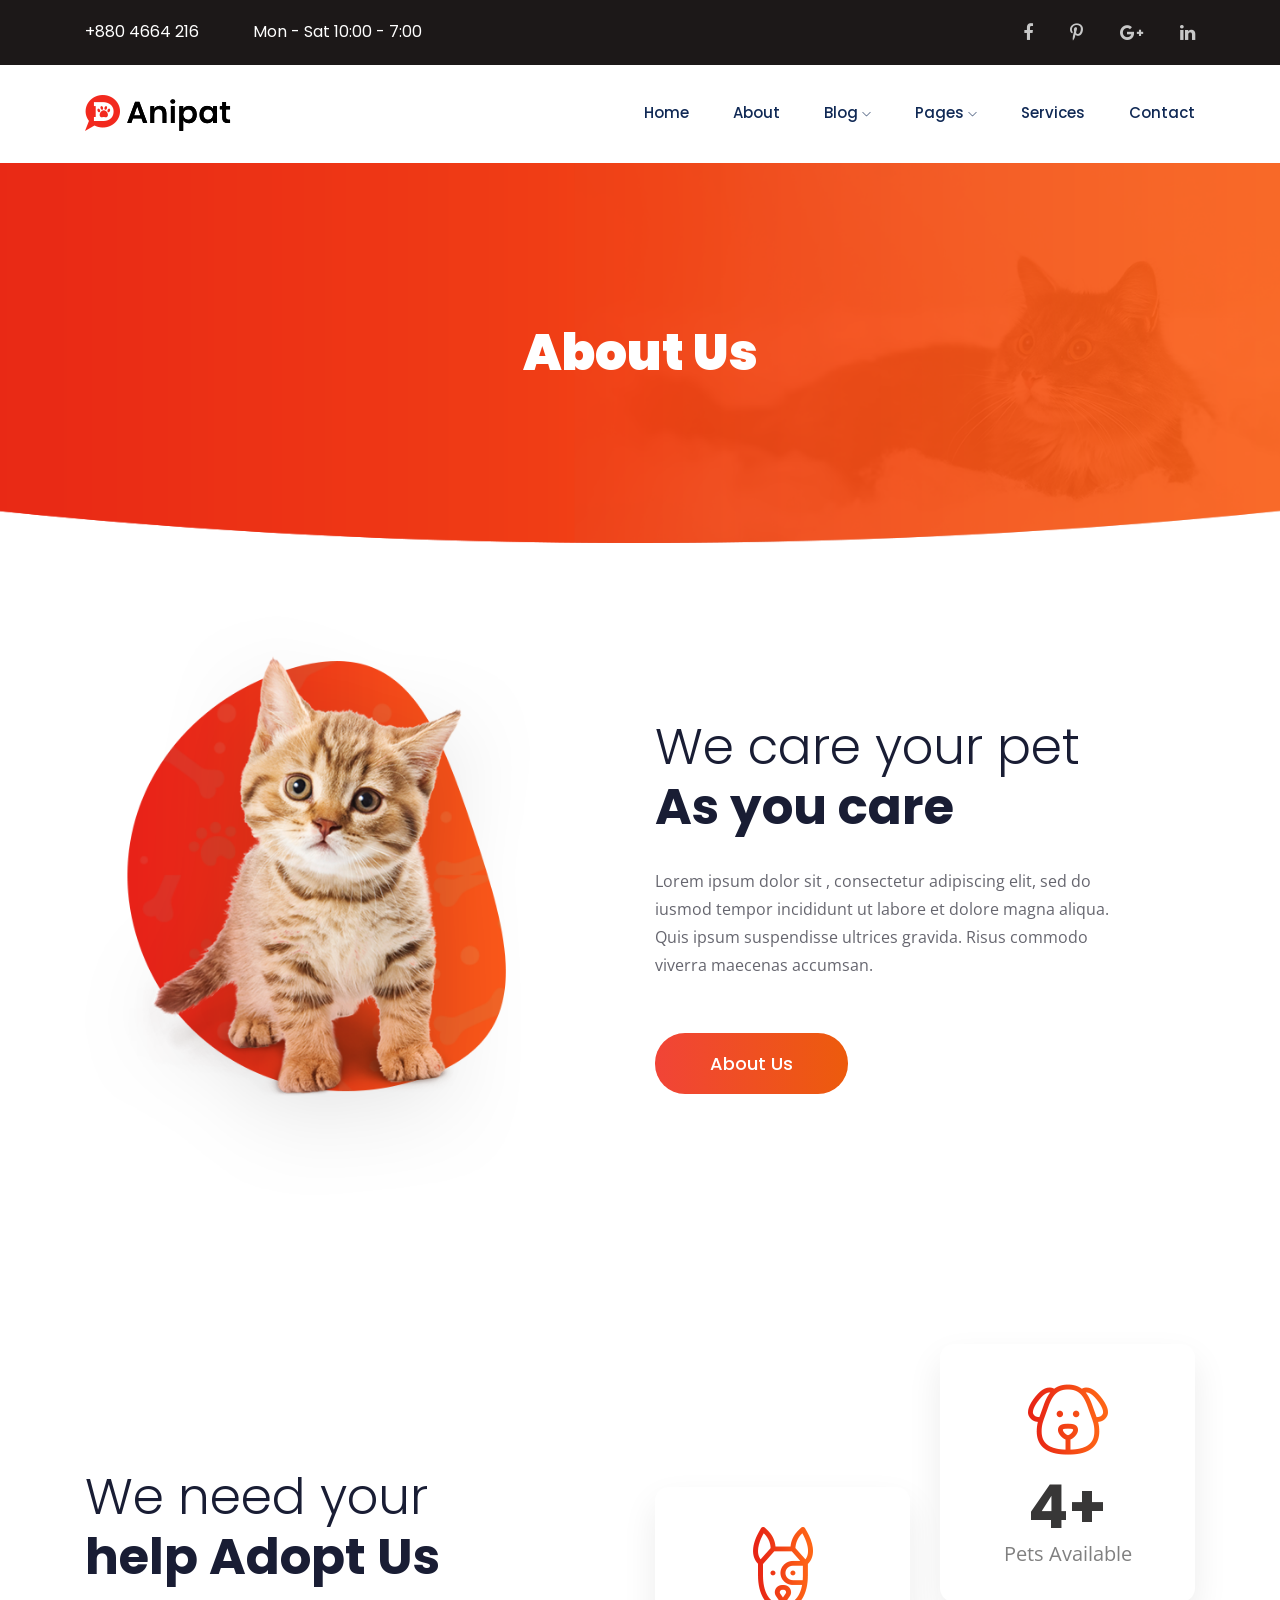
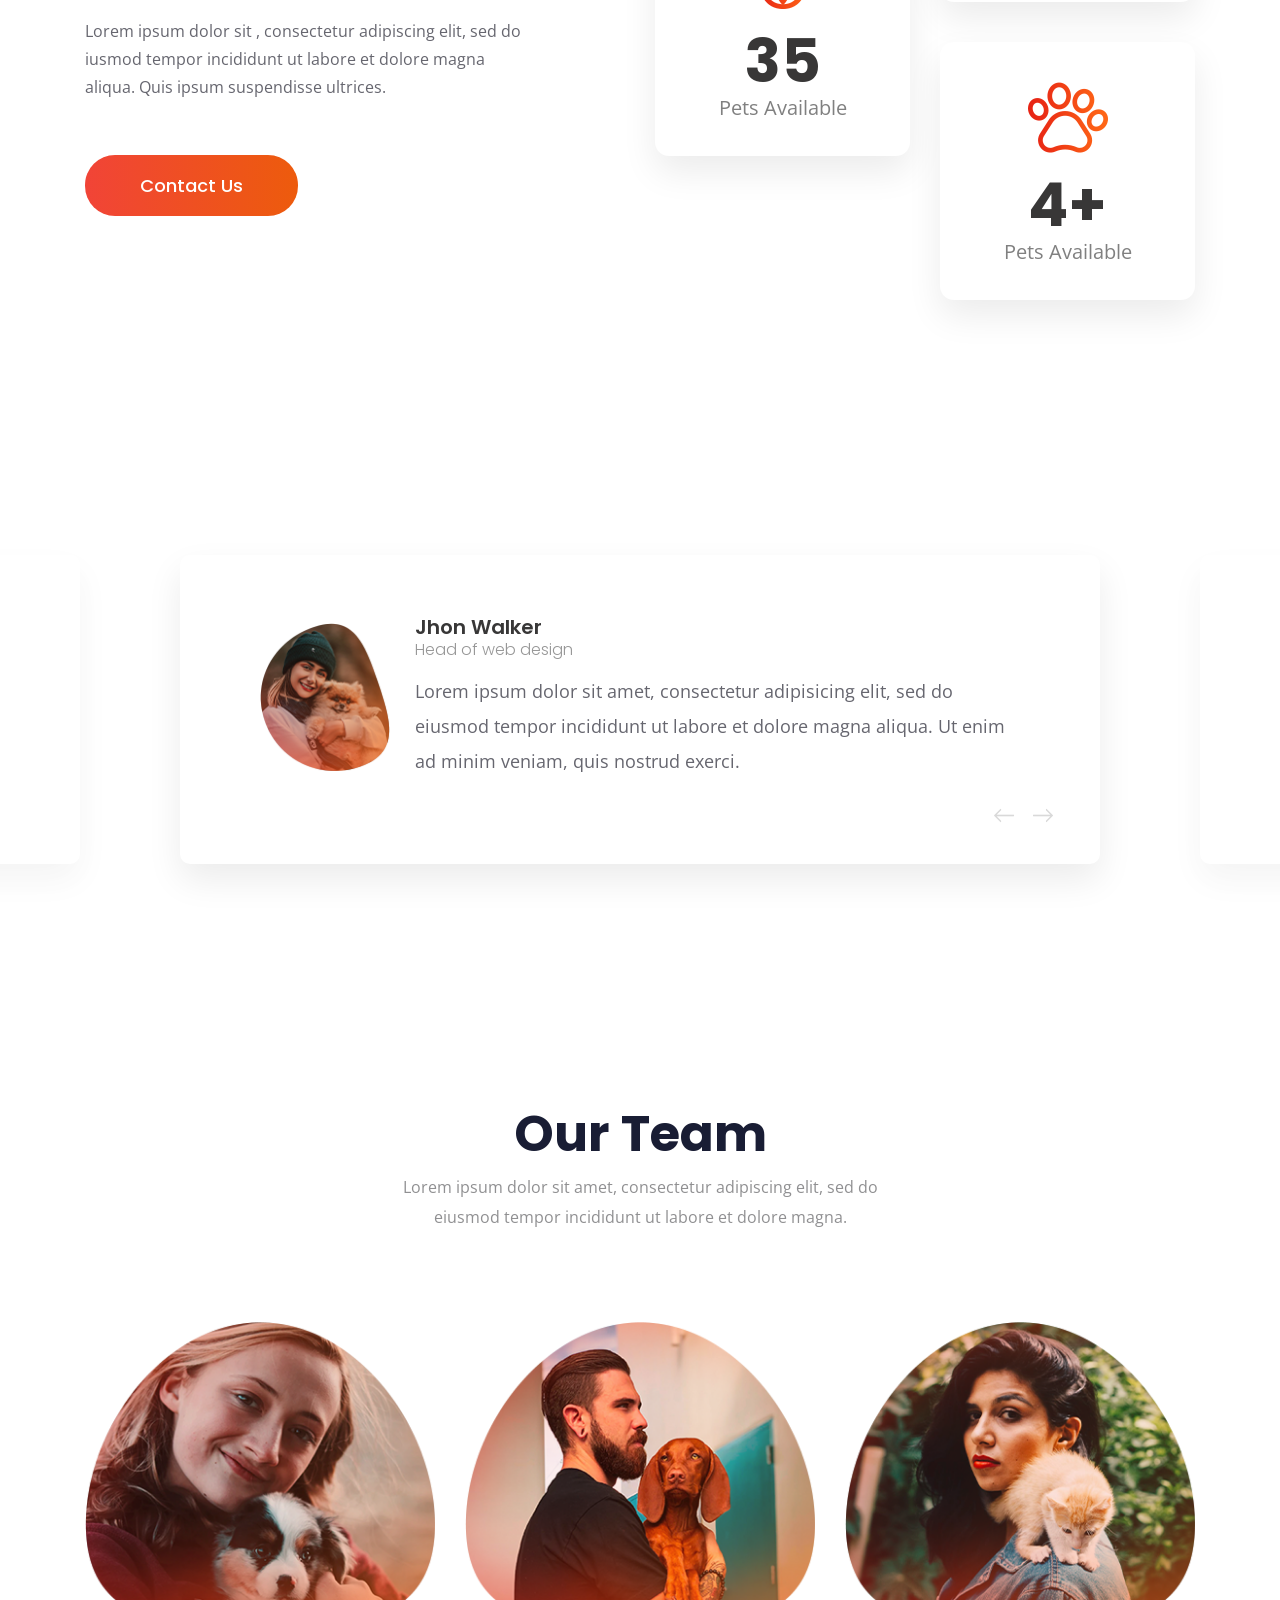
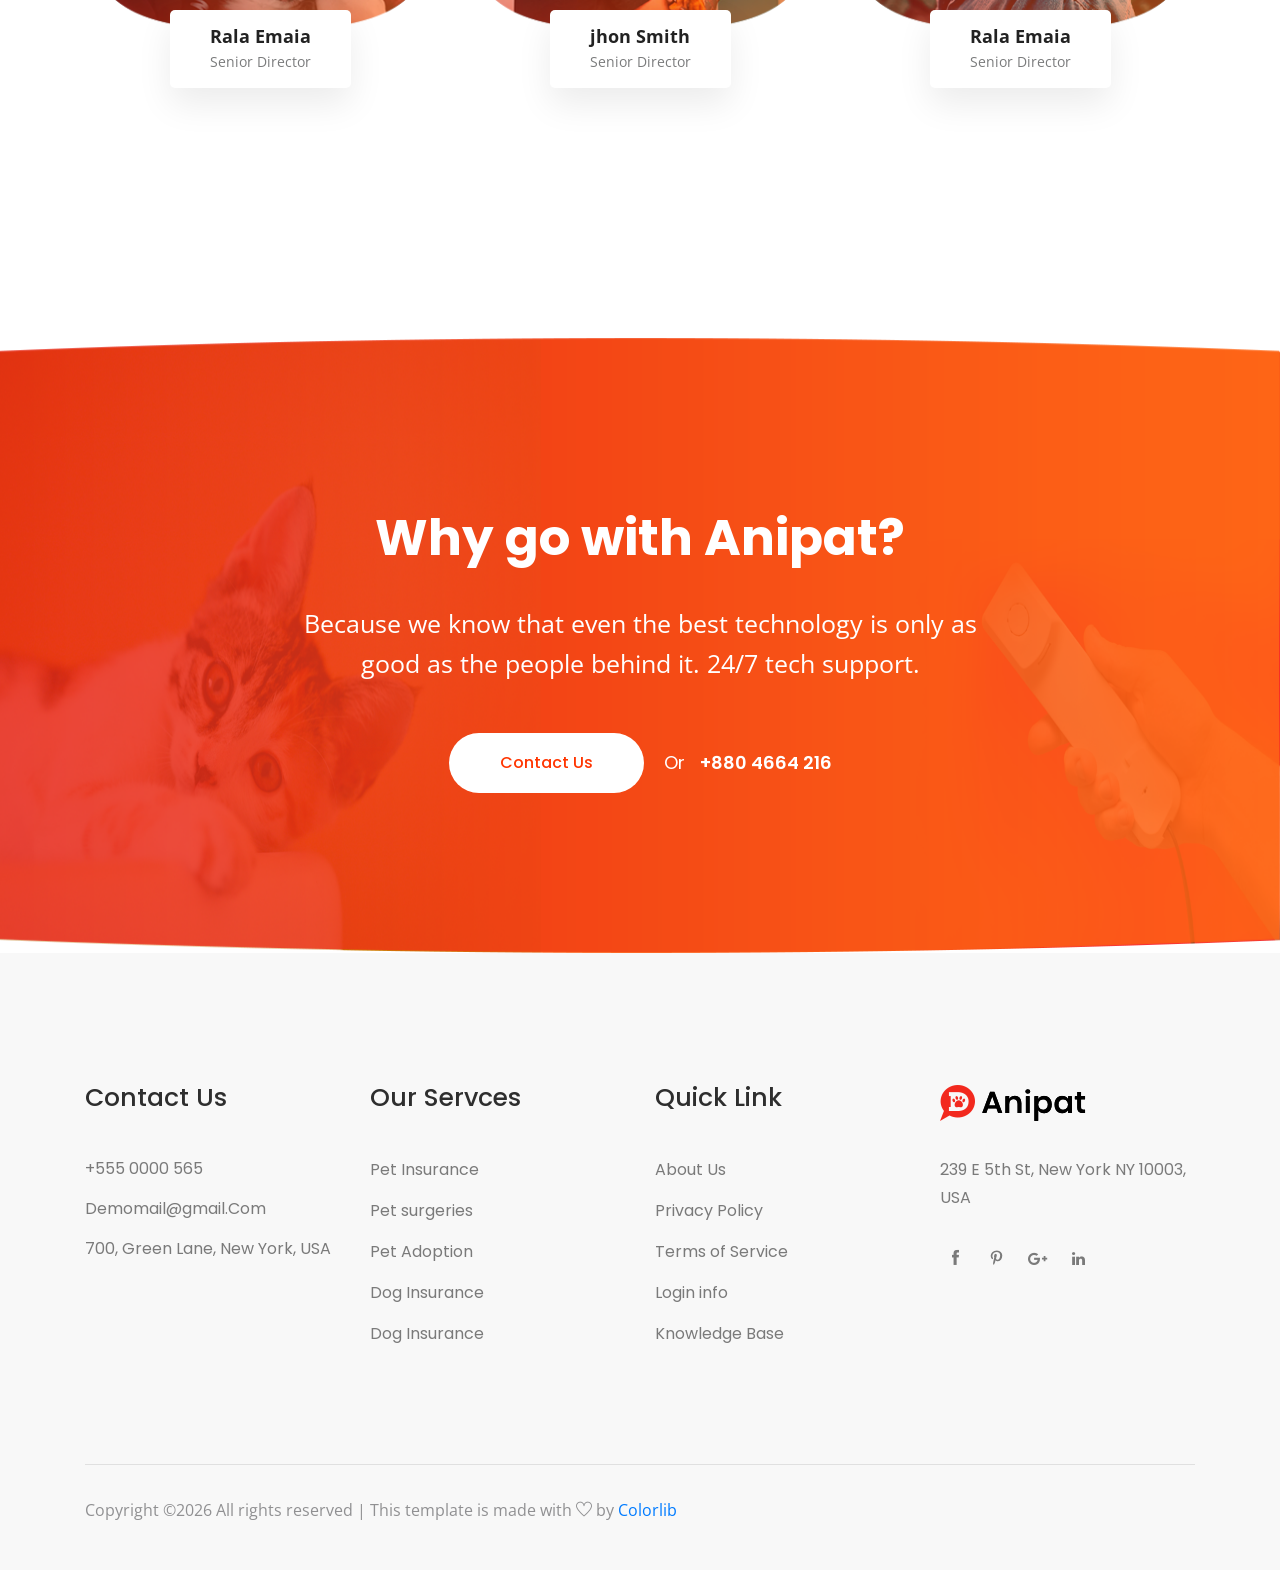
==== about.html @ 99bfa709 "hola" ====
<!doctype html>
<html class="no-js" lang="zxx">

<head>
    <meta charset="utf-8">
    <meta http-equiv="x-ua-compatible" content="ie=edge">
    <title>Animal</title>
    <meta name="description" content="">
    <meta name="viewport" content="width=device-width, initial-scale=1">

    <!-- <link rel="manifest" href="site.webmanifest"> -->
    <link rel="shortcut icon" type="image/x-icon" href="img/favicon.png">
    <!-- Place favicon.ico in the root directory -->

    <!-- CSS here -->
    <link rel="stylesheet" href="css/bootstrap.min.css">
    <link rel="stylesheet" href="css/owl.carousel.min.css">
    <link rel="stylesheet" href="css/magnific-popup.css">
    <link rel="stylesheet" href="css/font-awesome.min.css">
    <link rel="stylesheet" href="css/themify-icons.css">
    <link rel="stylesheet" href="css/nice-select.css">
    <link rel="stylesheet" href="css/flaticon.css">
    <link rel="stylesheet" href="css/gijgo.css">
    <link rel="stylesheet" href="css/animate.css">
    <link rel="stylesheet" href="css/slicknav.css">
    <link rel="stylesheet" href="css/style.css">
    <!-- <link rel="stylesheet" href="css/responsive.css"> -->
</head>

<body>
    <!--[if lte IE 9]>
            <p class="browserupgrade">You are using an <strong>outdated</strong> browser. Please <a href="https://browsehappy.com/">upgrade your browser</a> to improve your experience and security.</p>
        <![endif]-->

    <!-- header_start  -->
    <header>
        <div class="header-area ">
            <div class="header-top_area">
                <div class="container">
                    <div class="row">
                        <div class="col-lg-6 col-md-8">
                            <div class="short_contact_list">
                                <ul>
                                    <li><a href="#">+880 4664 216</a></li>
                                    <li><a href="#">Mon - Sat 10:00 - 7:00</a></li>
                                </ul>
                            </div>
                        </div>
                        <div class="col-lg-6 col-md-4 ">
                            <div class="social_media_links">
                                <a href="#">
                                    <i class="fa fa-facebook"></i>
                                </a>
                                <a href="#">
                                    <i class="fa fa-pinterest-p"></i>
                                </a>
                                <a href="#">
                                    <i class="fa fa-google-plus"></i>
                                </a>
                                <a href="#">
                                    <i class="fa fa-linkedin"></i>
                                </a>
                            </div>
                        </div>
                    </div>
                </div>
            </div>
            <div id="sticky-header" class="main-header-area">
                <div class="container">
                    <div class="row align-items-center">
                        <div class="col-xl-3 col-lg-3">
                            <div class="logo">
                                <a href="index.html">
                                    <img src="img/logo.png" alt="">
                                </a>
                            </div>
                        </div>
                        <div class="col-xl-9 col-lg-9">
                            <div class="main-menu  d-none d-lg-block">
                                <nav>
                                    <ul id="navigation">
                                        <li><a  href="index.html">home</a></li>
                                        <li><a href="about.html">about</a></li>
                                        <li><a href="#">blog <i class="ti-angle-down"></i></a>
                                            <ul class="submenu">
                                                <li><a href="blog.html">blog</a></li>
                                                <li><a href="single-blog.html">single-blog</a></li>
                                            </ul>
                                        </li>
                                        <li><a href="#">pages <i class="ti-angle-down"></i></a>
                                            <ul class="submenu">
                                                <li><a href="elements.html">elements</a></li>
                                                
                                            </ul>
                                        </li>
                                        <li><a href="service.html">services</a></li>
                                        <li><a href="contact.html">Contact</a></li>
                                    </ul>
                                </nav>
                            </div>
                        </div>
                        <div class="col-12">
                            <div class="mobile_menu d-block d-lg-none"></div>
                        </div>
                    </div>
                </div>
            </div>
        </div>
    </header>
    <!-- header_start  -->

    <!-- bradcam_area_start -->
    <div class="bradcam_area breadcam_bg">
        <div class="container">
            <div class="row">
                <div class="col-lg-12">
                    <div class="bradcam_text text-center">
                        <h3>About Us</h3>
                    </div>
                </div>
            </div>
        </div>
    </div>
    <!-- bradcam_area_end -->

    <!-- pet_care_area_start  -->
    <div class="pet_care_area">
        <div class="container">
            <div class="row align-items-center">
                <div class="col-lg-5 col-md-6">
                    <div class="pet_thumb">
                        <img src="img/about/pet_care.png" alt="">
                    </div>
                </div>
                <div class="col-lg-6 offset-lg-1 col-md-6">
                    <div class="pet_info">
                        <div class="section_title">
                            <h3><span>We care your pet </span> <br>
                                As you care</h3>
                            <p>Lorem ipsum dolor sit , consectetur adipiscing elit, sed do <br> iusmod tempor incididunt ut labore et dolore magna aliqua. <br> Quis ipsum suspendisse ultrices gravida. Risus commodo <br>
                                viverra maecenas accumsan.</p>
                            <a href="about.html" class="boxed-btn3">About Us</a>
                        </div>
                    </div>
                </div>
            </div>
        </div>
    </div>
    <!-- pet_care_area_end  -->

    <!-- adapt_area_start  -->
    <div class="adapt_area">
        <div class="container">
            <div class="row justify-content-between align-items-center">
                <div class="col-lg-5">
                    <div class="adapt_help">
                        <div class="section_title">
                            <h3><span>We need your</span>
                                help Adopt Us</h3>
                            <p>Lorem ipsum dolor sit , consectetur adipiscing elit, sed do iusmod tempor incididunt ut labore et dolore magna aliqua. Quis ipsum suspendisse ultrices.</p>
                            <a href="contact.html" class="boxed-btn3">Contact Us</a>
                        </div>
                    </div>
                </div>
                <div class="col-lg-6">
                    <div class="adapt_about">
                        <div class="row align-items-center">
                            <div class="col-lg-6 col-md-6">
                                <div class="single_adapt text-center">
                                    <img src="img/adapt_icon/1.png" alt="">
                                    <div class="adapt_content">
                                        <h3 class="counter">452</h3>
                                        <p>Pets Available</p>
                                    </div>
                                </div>
                            </div>
                            <div class="col-lg-6 col-md-6">
                                <div class="single_adapt text-center">
                                    <img src="img/adapt_icon/3.png" alt="">
                                    <div class="adapt_content">
                                        <h3><span class="counter">52</span>+</h3>
                                        <p>Pets Available</p>
                                    </div>
                                </div>
                                <div class="single_adapt text-center">
                                    <img src="img/adapt_icon/2.png" alt="">
                                    <div class="adapt_content">
                                        <h3><span class="counter">52</span>+</h3>
                                        <p>Pets Available</p>
                                    </div>
                                </div>
                            </div>
                        </div>
                    </div>
                </div>
            </div>
        </div>
    </div>
    <!-- adapt_area_end  -->

    <!-- testmonial_area_start  -->
    <div class="testmonial_area">
        <div class="container">
            <div class="row justify-content-center">
                <div class="col-lg-10">
                    <div class="textmonial_active owl-carousel">
                        <div class="testmonial_wrap">
                            <div class="single_testmonial d-flex align-items-center">
                                <div class="test_thumb">
                                    <img src="img/testmonial/1.png" alt="">
                                </div>
                                <div class="test_content">
                                    <h4>Jhon Walker</h4>
                                    <span>Head of web design</span>
                                    <p>Lorem ipsum dolor sit amet, consectetur adipisicing elit, sed do eiusmod tempor incididunt ut labore et dolore magna aliqua. Ut enim ad minim veniam, quis nostrud exerci.</p>
                                </div>
                            </div>
                        </div>
                        <div class="testmonial_wrap">
                            <div class="single_testmonial d-flex align-items-center">
                                <div class="test_thumb">
                                    <img src="img/testmonial/1.png" alt="">
                                </div>
                                <div class="test_content">
                                    <h4>Jhon Walker</h4>
                                    <span>Head of web design</span>
                                    <p>Lorem ipsum dolor sit amet, consectetur adipisicing elit, sed do eiusmod tempor incididunt ut labore et dolore magna aliqua. Ut enim ad minim veniam, quis nostrud exerci.</p>
                                </div>
                            </div>
                        </div>
                        <div class="testmonial_wrap">
                            <div class="single_testmonial d-flex align-items-center">
                                <div class="test_thumb">
                                    <img src="img/testmonial/1.png" alt="">
                                </div>
                                <div class="test_content">
                                    <h4>Jhon Walker</h4>
                                    <span>Head of web design</span>
                                    <p>Lorem ipsum dolor sit amet, consectetur adipisicing elit, sed do eiusmod tempor incididunt ut labore et dolore magna aliqua. Ut enim ad minim veniam, quis nostrud exerci.</p>
                                </div>
                            </div>
                        </div>
                    </div>
                </div>
            </div>

        </div>
    </div>
    <!-- testmonial_area_end  -->

    <!-- team_area_start  -->
    <div class="team_area">
        <div class="container">
            <div class="row justify-content-center ">
                <div class="col-lg-6 col-md-10">
                    <div class="section_title text-center mb-95">
                        <h3>Our Team</h3>
                        <p>Lorem ipsum dolor sit amet, consectetur adipiscing elit, sed do eiusmod tempor incididunt ut labore et dolore magna.</p>
                    </div>
                </div>
            </div>
            <div class="row justify-content-center">
                <div class="col-lg-4 col-md-6">
                    <div class="single_team">
                        <div class="thumb">
                            <img src="img/team/1.png" alt="">
                        </div>
                        <div class="member_name text-center">
                            <div class="mamber_inner">
                                <h4>Rala Emaia</h4>
                                <p>Senior Director</p>
                            </div>
                        </div>
                    </div>
                </div>
                <div class="col-lg-4 col-md-6">
                    <div class="single_team">
                        <div class="thumb">
                            <img src="img/team/2.png" alt="">
                        </div>
                        <div class="member_name text-center">
                            <div class="mamber_inner">
                                <h4>jhon Smith</h4>
                                <p>Senior Director</p>
                            </div>
                        </div>
                    </div>
                </div>
                <div class="col-lg-4 col-md-6">
                    <div class="single_team">
                        <div class="thumb">
                            <img src="img/team/3.png" alt="">
                        </div>
                        <div class="member_name text-center">
                            <div class="mamber_inner">
                                <h4>Rala Emaia</h4>
                                <p>Senior Director</p>
                            </div>
                        </div>
                    </div>
                </div>
            </div>
        </div>
    </div>
    <!-- team_area_start  -->

    <div class="contact_anipat anipat_bg_1">
        <div class="container">
            <div class="row justify-content-center">
                <div class="col-lg-8">
                    <div class="contact_text text-center">
                        <div class="section_title text-center">
                            <h3>Why go with Anipat?</h3>
                            <p>Because we know that even the best technology is only as good as the people behind it. 24/7 tech support.</p>
                        </div>
                        <div class="contact_btn d-flex align-items-center justify-content-center">
                            <a href="contact.html" class="boxed-btn4">Contact Us</a>
                            <p>Or  <a href="#"> +880 4664 216</a></p>
                        </div>
                    </div>
                </div>
            </div>
        </div>
    </div>

    <!-- footer_start  -->
    <footer class="footer">
        <div class="footer_top">
            <div class="container">
                <div class="row">
                    <div class="col-xl-3 col-md-6 col-lg-3">
                        <div class="footer_widget">
                            <h3 class="footer_title">
                                Contact Us
                            </h3>
                            <ul class="address_line">
                                <li>+555 0000 565</li>
                                <li><a href="#">Demomail@gmail.Com</a></li>
                                <li>700, Green Lane, New York, USA</li>
                            </ul>
                        </div>
                    </div>
                    <div class="col-xl-3  col-md-6 col-lg-3">
                        <div class="footer_widget">
                            <h3 class="footer_title">
                                Our Servces
                            </h3>
                            <ul class="links">
                                <li><a href="#">Pet Insurance</a></li>
                                <li><a href="#">Pet surgeries </a></li>
                                <li><a href="#">Pet Adoption</a></li>
                                <li><a href="#">Dog Insurance</a></li>
                                <li><a href="#">Dog Insurance</a></li>
                            </ul>
                        </div>
                    </div>
                    <div class="col-xl-3  col-md-6 col-lg-3">
                        <div class="footer_widget">
                            <h3 class="footer_title">
                                Quick Link
                            </h3>
                            <ul class="links">
                                <li><a href="#">About Us</a></li>
                                <li><a href="#">Privacy Policy</a></li>
                                <li><a href="#">Terms of Service</a></li>
                                <li><a href="#">Login info</a></li>
                                <li><a href="#">Knowledge Base</a></li>
                            </ul>
                        </div>
                    </div>
                    <div class="col-xl-3 col-md-6 col-lg-3 ">
                        <div class="footer_widget">
                            <div class="footer_logo">
                                <a href="#">
                                    <img src="img/logo.png" alt="">
                                </a>
                            </div>
                            <p class="address_text">239 E 5th St, New York 
                                NY 10003, USA
                            </p>
                            <div class="socail_links">
                                <ul>
                                    <li>
                                        <a href="#">
                                            <i class="ti-facebook"></i>
                                        </a>
                                    </li>
                                    <li>
                                        <a href="#">
                                            <i class="ti-pinterest"></i>
                                        </a>
                                    </li>
                                    <li>
                                        <a href="#">
                                            <i class="fa fa-google-plus"></i>
                                        </a>
                                    </li>
                                    <li>
                                        <a href="#">
                                            <i class="fa fa-linkedin"></i>
                                        </a>
                                    </li>
                                </ul>
                            </div>

                        </div>
                    </div>
                </div>
            </div>
        </div>
        <div class="copy-right_text">
            <div class="container">
                <div class="bordered_1px"></div>
                <div class="row">
                    <div class="col-xl-12">
                        <p class="copy_right text-center">
                            <p><!-- Link back to Colorlib can't be removed. Template is licensed under CC BY 3.0. -->
  Copyright &copy;<script>document.write(new Date().getFullYear());</script> All rights reserved | This template is made with <i class="ti-heart" aria-hidden="true"></i> by <a href="https://colorlib.com" target="_blank">Colorlib</a>
  <!-- Link back to Colorlib can't be removed. Template is licensed under CC BY 3.0. --></p>
                        </p>
                    </div>
                </div>
            </div>
        </div>
    </footer>
    <!-- footer_end  -->

    <!-- JS here -->
    <script src="js/vendor/modernizr-3.5.0.min.js"></script>
    <script src="js/vendor/jquery-1.12.4.min.js"></script>
    <script src="js/popper.min.js"></script>
    <script src="js/bootstrap.min.js"></script>
    <script src="js/owl.carousel.min.js"></script>
    <script src="js/isotope.pkgd.min.js"></script>
    <script src="js/ajax-form.js"></script>
    <script src="js/waypoints.min.js"></script>
    <script src="js/jquery.counterup.min.js"></script>
    <script src="js/imagesloaded.pkgd.min.js"></script>
    <script src="js/scrollIt.js"></script>
    <script src="js/jquery.scrollUp.min.js"></script>
    <script src="js/wow.min.js"></script>
    <script src="js/nice-select.min.js"></script>
    <script src="js/jquery.slicknav.min.js"></script>
    <script src="js/jquery.magnific-popup.min.js"></script>
    <script src="js/plugins.js"></script>
    <script src="js/gijgo.min.js"></script>

    <!--contact js-->
    <script src="js/contact.js"></script>
    <script src="js/jquery.ajaxchimp.min.js"></script>
    <script src="js/jquery.form.js"></script>
    <script src="js/jquery.validate.min.js"></script>
    <script src="js/mail-script.js"></script>

    <script src="js/main.js"></script>
    <script>
        $('#datepicker').datepicker({
            iconsLibrary: 'fontawesome',
            disableDaysOfWeek: [0, 0],
        //     icons: {
        //      rightIcon: '<span class="fa fa-caret-down"></span>'
        //  }
        });
        $('#datepicker2').datepicker({
            iconsLibrary: 'fontawesome',
            icons: {
             rightIcon: '<span class="fa fa-caret-down"></span>'
         }

        });
        var timepicker = $('#timepicker').timepicker({
         format: 'HH.MM'
     });
    </script>
</body>

</html>
---- css/themify-icons.css ----
@font-face {
	font-family: 'themify';
	src:url('../fonts/themify.eot?-fvbane');
	src:url('../fonts/themify.eot?#iefix-fvbane') format('embedded-opentype'),
		url('../fonts/themify.woff?-fvbane') format('woff'),
		url('../fonts/themify.ttf?-fvbane') format('truetype'),
		url('../fonts/themify.svg?-fvbane#themify') format('svg');
	font-weight: normal;
	font-style: normal;
}

[class^="ti-"], [class*=" ti-"] {
	font-family: 'themify';
	/* speak: none; */
	font-style: normal;
	font-weight: normal;
	font-variant: normal;
	text-transform: none;
	line-height: 1;

	/* Better Font Rendering =========== */
	-webkit-font-smoothing: antialiased;
	-moz-osx-font-smoothing: grayscale;
}

.ti-wand:before {
	content: "\e600";
}
.ti-volume:before {
	content: "\e601";
}
.ti-user:before {
	content: "\e602";
}
.ti-unlock:before {
	content: "\e603";
}
.ti-unlink:before {
	content: "\e604";
}
.ti-trash:before {
	content: "\e605";
}
.ti-thought:before {
	content: "\e606";
}
.ti-target:before {
	content: "\e607";
}
.ti-tag:before {
	content: "\e608";
}
.ti-tablet:before {
	content: "\e609";
}
.ti-star:before {
	content: "\e60a";
}
.ti-spray:before {
	content: "\e60b";
}
.ti-signal:before {
	content: "\e60c";
}
.ti-shopping-cart:before {
	content: "\e60d";
}
.ti-shopping-cart-full:before {
	content: "\e60e";
}
.ti-settings:before {
	content: "\e60f";
}
.ti-search:before {
	content: "\e610";
}
.ti-zoom-in:before {
	content: "\e611";
}
.ti-zoom-out:before {
	content: "\e612";
}
.ti-cut:before {
	content: "\e613";
}
.ti-ruler:before {
	content: "\e614";
}
.ti-ruler-pencil:before {
	content: "\e615";
}
.ti-ruler-alt:before {
	content: "\e616";
}
.ti-bookmark:before {
	content: "\e617";
}
.ti-bookmark-alt:before {
	content: "\e618";
}
.ti-reload:before {
	content: "\e619";
}
.ti-plus:before {
	content: "\e61a";
}
.ti-pin:before {
	content: "\e61b";
}
.ti-pencil:before {
	content: "\e61c";
}
.ti-pencil-alt:before {
	content: "\e61d";
}
.ti-paint-roller:before {
	content: "\e61e";
}
.ti-paint-bucket:before {
	content: "\e61f";
}
.ti-na:before {
	content: "\e620";
}
.ti-mobile:before {
	content: "\e621";
}
.ti-minus:before {
	content: "\e622";
}
.ti-medall:before {
	content: "\e623";
}
.ti-medall-alt:before {
	content: "\e624";
}
.ti-marker:before {
	content: "\e625";
}
.ti-marker-alt:before {
	content: "\e626";
}
.ti-arrow-up:before {
	content: "\e627";
}
.ti-arrow-right:before {
	content: "\e628";
}
.ti-arrow-left:before {
	content: "\e629";
}
.ti-arrow-down:before {
	content: "\e62a";
}
.ti-lock:before {
	content: "\e62b";
}
.ti-location-arrow:before {
	content: "\e62c";
}
.ti-link:before {
	content: "\e62d";
}
.ti-layout:before {
	content: "\e62e";
}
.ti-layers:before {
	content: "\e62f";
}
.ti-layers-alt:before {
	content: "\e630";
}
.ti-key:before {
	content: "\e631";
}
.ti-import:before {
	content: "\e632";
}
.ti-image:before {
	content: "\e633";
}
.ti-heart:before {
	content: "\e634";
}
.ti-heart-broken:before {
	content: "\e635";
}
.ti-hand-stop:before {
	content: "\e636";
}
.ti-hand-open:before {
	content: "\e637";
}
.ti-hand-drag:before {
	content: "\e638";
}
.ti-folder:before {
	content: "\e639";
}
.ti-flag:before {
	content: "\e63a";
}
.ti-flag-alt:before {
	content: "\e63b";
}
.ti-flag-alt-2:before {
	content: "\e63c";
}
.ti-eye:before {
	content: "\e63d";
}
.ti-export:before {
	content: "\e63e";
}
.ti-exchange-vertical:before {
	content: "\e63f";
}
.ti-desktop:before {
	content: "\e640";
}
.ti-cup:before {
	content: "\e641";
}
.ti-crown:before {
	content: "\e642";
}
.ti-comments:before {
	content: "\e643";
}
.ti-comment:before {
	content: "\e644";
}
.ti-comment-alt:before {
	content: "\e645";
}
.ti-close:before {
	content: "\e646";
}
.ti-clip:before {
	content: "\e647";
}
.ti-angle-up:before {
	content: "\e648";
}
.ti-angle-right:before {
	content: "\e649";
}
.ti-angle-left:before {
	content: "\e64a";
}
.ti-angle-down:before {
	content: "\e64b";
}
.ti-check:before {
	content: "\e64c";
}
.ti-check-box:before {
	content: "\e64d";
}
.ti-camera:before {
	content: "\e64e";
}
.ti-announcement:before {
	content: "\e64f";
}
.ti-brush:before {
	content: "\e650";
}
.ti-briefcase:before {
	content: "\e651";
}
.ti-bolt:before {
	content: "\e652";
}
.ti-bolt-alt:before {
	content: "\e653";
}
.ti-blackboard:before {
	content: "\e654";
}
.ti-bag:before {
	content: "\e655";
}
.ti-move:before {
	content: "\e656";
}
.ti-arrows-vertical:before {
	content: "\e657";
}
.ti-arrows-horizontal:before {
	content: "\e658";
}
.ti-fullscreen:before {
	content: "\e659";
}
.ti-arrow-top-right:before {
	content: "\e65a";
}
.ti-arrow-top-left:before {
	content: "\e65b";
}
.ti-arrow-circle-up:before {
	content: "\e65c";
}
.ti-arrow-circle-right:before {
	content: "\e65d";
}
.ti-arrow-circle-left:before {
	content: "\e65e";
}
.ti-arrow-circle-down:before {
	content: "\e65f";
}
.ti-angle-double-up:before {
	content: "\e660";
}
.ti-angle-double-right:before {
	content: "\e661";
}
.ti-angle-double-left:before {
	content: "\e662";
}
.ti-angle-double-down:before {
	content: "\e663";
}
.ti-zip:before {
	content: "\e664";
}
.ti-world:before {
	content: "\e665";
}
.ti-wheelchair:before {
	content: "\e666";
}
.ti-view-list:before {
	content: "\e667";
}
.ti-view-list-alt:before {
	content: "\e668";
}
.ti-view-grid:before {
	content: "\e669";
}
.ti-uppercase:before {
	content: "\e66a";
}
.ti-upload:before {
	content: "\e66b";
}
.ti-underline:before {
	content: "\e66c";
}
.ti-truck:before {
	content: "\e66d";
}
.ti-timer:before {
	content: "\e66e";
}
.ti-ticket:before {
	content: "\e66f";
}
.ti-thumb-up:before {
	content: "\e670";
}
.ti-thumb-down:before {
	content: "\e671";
}
.ti-text:before {
	content: "\e672";
}
.ti-stats-up:before {
	content: "\e673";
}
.ti-stats-down:before {
	content: "\e674";
}
.ti-split-v:before {
	content: "\e675";
}
.ti-split-h:before {
	content: "\e676";
}
.ti-smallcap:before {
	content: "\e677";
}
.ti-shine:before {
	content: "\e678";
}
.ti-shift-right:before {
	content: "\e679";
}
.ti-shift-left:before {
	content: "\e67a";
}
.ti-shield:before {
	content: "\e67b";
}
.ti-notepad:before {
	content: "\e67c";
}
.ti-server:before {
	content: "\e67d";
}
.ti-quote-right:before {
	content: "\e67e";
}
.ti-quote-left:before {
	content: "\e67f";
}
.ti-pulse:before {
	content: "\e680";
}
.ti-printer:before {
	content: "\e681";
}
.ti-power-off:before {
	content: "\e682";
}
.ti-plug:before {
	content: "\e683";
}
.ti-pie-chart:before {
	content: "\e684";
}
.ti-paragraph:before {
	content: "\e685";
}
.ti-panel:before {
	content: "\e686";
}
.ti-package:before {
	content: "\e687";
}
.ti-music:before {
	content: "\e688";
}
.ti-music-alt:before {
	content: "\e689";
}
.ti-mouse:before {
	content: "\e68a";
}
.ti-mouse-alt:before {
	content: "\e68b";
}
.ti-money:before {
	content: "\e68c";
}
.ti-microphone:before {
	content: "\e68d";
}
.ti-menu:before {
	content: "\e68e";
}
.ti-menu-alt:before {
	content: "\e68f";
}
.ti-map:before {
	content: "\e690";
}
.ti-map-alt:before {
	content: "\e691";
}
.ti-loop:before {
	content: "\e692";
}
.ti-location-pin:before {
	content: "\e693";
}
.ti-list:before {
	content: "\e694";
}
.ti-light-bulb:before {
	content: "\e695";
}
.ti-Italic:before {
	content: "\e696";
}
.ti-info:before {
	content: "\e697";
}
.ti-infinite:before {
	content: "\e698";
}
.ti-id-badge:before {
	content: "\e699";
}
.ti-hummer:before {
	content: "\e69a";
}
.ti-home:before {
	content: "\e69b";
}
.ti-help:before {
	content: "\e69c";
}
.ti-headphone:before {
	content: "\e69d";
}
.ti-harddrives:before {
	content: "\e69e";
}
.ti-harddrive:before {
	content: "\e69f";
}
.ti-gift:before {
	content: "\e6a0";
}
.ti-game:before {
	content: "\e6a1";
}
.ti-filter:before {
	content: "\e6a2";
}
.ti-files:before {
	content: "\e6a3";
}
.ti-file:before {
	content: "\e6a4";
}
.ti-eraser:before {
	content: "\e6a5";
}
.ti-envelope:before {
	content: "\e6a6";
}
.ti-download:before {
	content: "\e6a7";
}
.ti-direction:before {
	content: "\e6a8";
}
.ti-direction-alt:before {
	content: "\e6a9";
}
.ti-dashboard:before {
	content: "\e6aa";
}
.ti-control-stop:before {
	content: "\e6ab";
}
.ti-control-shuffle:before {
	content: "\e6ac";
}
.ti-control-play:before {
	content: "\e6ad";
}
.ti-control-pause:before {
	content: "\e6ae";
}
.ti-control-forward:before {
	content: "\e6af";
}
.ti-control-backward:before {
	content: "\e6b0";
}
.ti-cloud:before {
	content: "\e6b1";
}
.ti-cloud-up:before {
	content: "\e6b2";
}
.ti-cloud-down:before {
	content: "\e6b3";
}
.ti-clipboard:before {
	content: "\e6b4";
}
.ti-car:before {
	content: "\e6b5";
}
.ti-calendar:before {
	content: "\e6b6";
}
.ti-book:before {
	content: "\e6b7";
}
.ti-bell:before {
	content: "\e6b8";
}
.ti-basketball:before {
	content: "\e6b9";
}
.ti-bar-chart:before {
	content: "\e6ba";
}
.ti-bar-chart-alt:before {
	content: "\e6bb";
}
.ti-back-right:before {
	content: "\e6bc";
}
.ti-back-left:before {
	content: "\e6bd";
}
.ti-arrows-corner:before {
	content: "\e6be";
}
.ti-archive:before {
	content: "\e6bf";
}
.ti-anchor:before {
	content: "\e6c0";
}
.ti-align-right:before {
	content: "\e6c1";
}
.ti-align-left:before {
	content: "\e6c2";
}
.ti-align-justify:before {
	content: "\e6c3";
}
.ti-align-center:before {
	content: "\e6c4";
}
.ti-alert:before {
	content: "\e6c5";
}
.ti-alarm-clock:before {
	content: "\e6c6";
}
.ti-agenda:before {
	content: "\e6c7";
}
.ti-write:before {
	content: "\e6c8";
}
.ti-window:before {
	content: "\e6c9";
}
.ti-widgetized:before {
	content: "\e6ca";
}
.ti-widget:before {
	content: "\e6cb";
}
.ti-widget-alt:before {
	content: "\e6cc";
}
.ti-wallet:before {
	content: "\e6cd";
}
.ti-video-clapper:before {
	content: "\e6ce";
}
.ti-video-camera:before {
	content: "\e6cf";
}
.ti-vector:before {
	content: "\e6d0";
}
.ti-themify-logo:before {
	content: "\e6d1";
}
.ti-themify-favicon:before {
	content: "\e6d2";
}
.ti-themify-favicon-alt:before {
	content: "\e6d3";
}
.ti-support:before {
	content: "\e6d4";
}
.ti-stamp:before {
	content: "\e6d5";
}
.ti-split-v-alt:before {
	content: "\e6d6";
}
.ti-slice:before {
	content: "\e6d7";
}
.ti-shortcode:before {
	content: "\e6d8";
}
.ti-shift-right-alt:before {
	content: "\e6d9";
}
.ti-shift-left-alt:before {
	content: "\e6da";
}
.ti-ruler-alt-2:before {
	content: "\e6db";
}
.ti-receipt:before {
	content: "\e6dc";
}
.ti-pin2:before {
	content: "\e6dd";
}
.ti-pin-alt:before {
	content: "\e6de";
}
.ti-pencil-alt2:before {
	content: "\e6df";
}
.ti-palette:before {
	content: "\e6e0";
}
.ti-more:before {
	content: "\e6e1";
}
.ti-more-alt:before {
	content: "\e6e2";
}
.ti-microphone-alt:before {
	content: "\e6e3";
}
.ti-magnet:before {
	content: "\e6e4";
}
.ti-line-double:before {
	content: "\e6e5";
}
.ti-line-dotted:before {
	content: "\e6e6";
}
.ti-line-dashed:before {
	content: "\e6e7";
}
.ti-layout-width-full:before {
	content: "\e6e8";
}
.ti-layout-width-default:before {
	content: "\e6e9";
}
.ti-layout-width-default-alt:before {
	content: "\e6ea";
}
.ti-layout-tab:before {
	content: "\e6eb";
}
.ti-layout-tab-window:before {
	content: "\e6ec";
}
.ti-layout-tab-v:before {
	content: "\e6ed";
}
.ti-layout-tab-min:before {
	content: "\e6ee";
}
.ti-layout-slider:before {
	content: "\e6ef";
}
.ti-layout-slider-alt:before {
	content: "\e6f0";
}
.ti-layout-sidebar-right:before {
	content: "\e6f1";
}
.ti-layout-sidebar-none:before {
	content: "\e6f2";
}
.ti-layout-sidebar-left:before {
	content: "\e6f3";
}
.ti-layout-placeholder:before {
	content: "\e6f4";
}
.ti-layout-menu:before {
	content: "\e6f5";
}
.ti-layout-menu-v:before {
	content: "\e6f6";
}
.ti-layout-menu-separated:before {
	content: "\e6f7";
}
.ti-layout-menu-full:before {
	content: "\e6f8";
}
.ti-layout-media-right-alt:before {
	content: "\e6f9";
}
.ti-layout-media-right:before {
	content: "\e6fa";
}
.ti-layout-media-overlay:before {
	content: "\e6fb";
}
.ti-layout-media-overlay-alt:before {
	content: "\e6fc";
}
.ti-layout-media-overlay-alt-2:before {
	content: "\e6fd";
}
.ti-layout-media-left-alt:before {
	content: "\e6fe";
}
.ti-layout-media-left:before {
	content: "\e6ff";
}
.ti-layout-media-center-alt:before {
	content: "\e700";
}
.ti-layout-media-center:before {
	content: "\e701";
}
.ti-layout-list-thumb:before {
	content: "\e702";
}
.ti-layout-list-thumb-alt:before {
	content: "\e703";
}
.ti-layout-list-post:before {
	content: "\e704";
}
.ti-layout-list-large-image:before {
	content: "\e705";
}
.ti-layout-line-solid:before {
	content: "\e706";
}
.ti-layout-grid4:before {
	content: "\e707";
}
.ti-layout-grid3:before {
	content: "\e708";
}
.ti-layout-grid2:before {
	content: "\e709";
}
.ti-layout-grid2-thumb:before {
	content: "\e70a";
}
.ti-layout-cta-right:before {
	content: "\e70b";
}
.ti-layout-cta-left:before {
	content: "\e70c";
}
.ti-layout-cta-center:before {
	content: "\e70d";
}
.ti-layout-cta-btn-right:before {
	content: "\e70e";
}
.ti-layout-cta-btn-left:before {
	content: "\e70f";
}
.ti-layout-column4:before {
	content: "\e710";
}
.ti-layout-column3:before {
	content: "\e711";
}
.ti-layout-column2:before {
	content: "\e712";
}
.ti-layout-accordion-separated:before {
	content: "\e713";
}
.ti-layout-accordion-merged:before {
	content: "\e714";
}
.ti-layout-accordion-list:before {
	content: "\e715";
}
.ti-ink-pen:before {
	content: "\e716";
}
.ti-info-alt:before {
	content: "\e717";
}
.ti-help-alt:before {
	content: "\e718";
}
.ti-headphone-alt:before {
	content: "\e719";
}
.ti-hand-point-up:before {
	content: "\e71a";
}
.ti-hand-point-right:before {
	content: "\e71b";
}
.ti-hand-point-left:before {
	content: "\e71c";
}
.ti-hand-point-down:before {
	content: "\e71d";
}
.ti-gallery:before {
	content: "\e71e";
}
.ti-face-smile:before {
	content: "\e71f";
}
.ti-face-sad:before {
	content: "\e720";
}
.ti-credit-card:before {
	content: "\e721";
}
.ti-control-skip-forward:before {
	content: "\e722";
}
.ti-control-skip-backward:before {
	content: "\e723";
}
.ti-control-record:before {
	content: "\e724";
}
.ti-control-eject:before {
	content: "\e725";
}
.ti-comments-smiley:before {
	content: "\e726";
}
.ti-brush-alt:before {
	content: "\e727";
}
.ti-youtube:before {
	content: "\e728";
}
.ti-vimeo:before {
	content: "\e729";
}
.ti-twitter:before {
	content: "\e72a";
}
.ti-time:before {
	content: "\e72b";
}
.ti-tumblr:before {
	content: "\e72c";
}
.ti-skype:before {
	content: "\e72d";
}
.ti-share:before {
	content: "\e72e";
}
.ti-share-alt:before {
	content: "\e72f";
}
.ti-rocket:before {
	content: "\e730";
}
.ti-pinterest:before {
	content: "\e731";
}
.ti-new-window:before {
	content: "\e732";
}
.ti-microsoft:before {
	content: "\e733";
}
.ti-list-ol:before {
	content: "\e734";
}
.ti-linkedin:before {
	content: "\e735";
}
.ti-layout-sidebar-2:before {
	content: "\e736";
}
.ti-layout-grid4-alt:before {
	content: "\e737";
}
.ti-layout-grid3-alt:before {
	content: "\e738";
}
.ti-layout-grid2-alt:before {
	content: "\e739";
}
.ti-layout-column4-alt:before {
	content: "\e73a";
}
.ti-layout-column3-alt:before {
	content: "\e73b";
}
.ti-layout-column2-alt:before {
	content: "\e73c";
}
.ti-instagram:before {
	content: "\e73d";
}
.ti-google:before {
	content: "\e73e";
}
.ti-github:before {
	content: "\e73f";
}
.ti-flickr:before {
	content: "\e740";
}
.ti-facebook:before {
	content: "\e741";
}
.ti-dropbox:before {
	content: "\e742";
}
.ti-dribbble:before {
	content: "\e743";
}
.ti-apple:before {
	content: "\e744";
}
.ti-android:before {
	content: "\e745";
}
.ti-save:before {
	content: "\e746";
}
.ti-save-alt:before {
	content: "\e747";
}
.ti-yahoo:before {
	content: "\e748";
}
.ti-wordpress:before {
	content: "\e749";
}
.ti-vimeo-alt:before {
	content: "\e74a";
}
.ti-twitter-alt:before {
	content: "\e74b";
}
.ti-tumblr-alt:before {
	content: "\e74c";
}
.ti-trello:before {
	content: "\e74d";
}
.ti-stack-overflow:before {
	content: "\e74e";
}
.ti-soundcloud:before {
	content: "\e74f";
}
.ti-sharethis:before {
	content: "\e750";
}
.ti-sharethis-alt:before {
	content: "\e751";
}
.ti-reddit:before {
	content: "\e752";
}
.ti-pinterest-alt:before {
	content: "\e753";
}
.ti-microsoft-alt:before {
	content: "\e754";
}
.ti-linux:before {
	content: "\e755";
}
.ti-jsfiddle:before {
	content: "\e756";
}
.ti-joomla:before {
	content: "\e757";
}
.ti-html5:before {
	content: "\e758";
}
.ti-flickr-alt:before {
	content: "\e759";
}
.ti-email:before {
	content: "\e75a";
}
.ti-drupal:before {
	content: "\e75b";
}
.ti-dropbox-alt:before {
	content: "\e75c";
}
.ti-css3:before {
	content: "\e75d";
}
.ti-rss:before {
	content: "\e75e";
}
.ti-rss-alt:before {
	content: "\e75f";
}
---- css/nice-select.css ----
.nice-select {
  -webkit-tap-highlight-color: transparent;
  background-color: #fff;
  border-radius: 5px;
  border: solid 1px #e8e8e8;
  box-sizing: border-box;
  clear: both;
  cursor: pointer;
  display: block;
  float: left;
  font-family: inherit;
  font-size: 14px;
  font-weight: normal;
  height: 42px;
  line-height: 40px;
  outline: none;
  padding-left: 18px;
  padding-right: 30px;
  position: relative;
  text-align: left !important;
  -webkit-transition: all 0.2s ease-in-out;
  transition: all 0.2s ease-in-out;
  -webkit-user-select: none;
     -moz-user-select: none;
      -ms-user-select: none;
          user-select: none;
  white-space: nowrap;
  width: auto; }
  .nice-select:hover {
    border-color: #dbdbdb; }
  .nice-select:active, .nice-select.open, .nice-select:focus {
    border-color: #999; }


  .nice-select.disabled {
    border-color: #ededed;
    color: #999;
    pointer-events: none; }
    .nice-select.disabled:after {
      border-color: #cccccc; }
  .nice-select.wide {
    width: 100%; }
    .nice-select.wide .list {
      left: 0 !important;
      right: 0 !important; }
  .nice-select.right {
    float: right; }
    .nice-select.right .list {
      left: auto;
      right: 0; }
  .nice-select.small {
    font-size: 12px;
    height: 36px;
    line-height: 34px; }
    .nice-select.small:after {
      height: 4px;
      width: 4px; }
    .nice-select.small .option {
      line-height: 34px;
      min-height: 34px; }
  .nice-select .list {
    background-color: #fff;
    border-radius: 5px;
    box-shadow: 0 0 0 1px rgba(68, 68, 68, 0.11);
    box-sizing: border-box;
    margin-top: 4px;
    opacity: 0;
    overflow: hidden;
    padding: 0;
    pointer-events: none;
    position: absolute;
    top: 100%;
    left: 0;
    -webkit-transform-origin: 50% 0;
        -ms-transform-origin: 50% 0;
            transform-origin: 50% 0;
    -webkit-transform: scale(0.75) translateY(-21px);
        -ms-transform: scale(0.75) translateY(-21px);
            transform: scale(0.75) translateY(-21px);
    -webkit-transition: all 0.2s cubic-bezier(0.5, 0, 0, 1.25), opacity 0.15s ease-out;
    transition: all 0.2s cubic-bezier(0.5, 0, 0, 1.25), opacity 0.15s ease-out;
    z-index: 9; }
    .nice-select .list:hover .option:not(:hover) {
      background-color: transparent !important; }
  .nice-select .option {
    cursor: pointer;
    font-weight: 400;
    line-height: 40px;
    list-style: none;
    min-height: 40px;
    outline: none;
    padding-left: 18px;
    padding-right: 29px;
    text-align: left;
    -webkit-transition: all 0.2s;
    transition: all 0.2s; }
    .nice-select .option:hover, .nice-select .option.focus, .nice-select .option.selected.focus {
      background-color: #f6f6f6; }
    .nice-select .option.selected {
      font-weight: bold; }
    .nice-select .option.disabled {
      background-color: transparent;
      color: #999;
      cursor: default; }

.no-csspointerevents .nice-select .list {
  display: none; }

.no-csspointerevents .nice-select.open .list {
  display: block; }





  /* ,,,,,,,,,,,,,,,, */


  .nice-select:after {
    content: "\e64b";
    display: block;
    height: 5px;
    margin-top: -5px;
    pointer-events: none;
    position: absolute;
    right: 30px;
    top: 8px;
    transition: all 0.15s ease-in-out;
    width: 5px;
    font-family: 'themify';
    color: #ddd; }

    .nice-select.open:after {
 }
    .nice-select.open .list {
      opacity: 1;
      pointer-events: auto;
      -webkit-transform: scale(1) translateY(0);
          -ms-transform: scale(1) translateY(0);
              transform: scale(1) translateY(0); }
---- css/flaticon.css ----
/*
  	Flaticon icon font: Flaticon
  	Creation date: 13/01/2020 05:31
  	*/

@font-face {
  font-family: "Flaticon";
  src: url("../fonts/Flaticon.eot");
  src: url("../fonts/Flaticon.eot?#iefix") format("embedded-opentype"),
       url("../fonts/Flaticon.woff2") format("woff2"),
       url("../fonts/Flaticon.woff") format("woff"),
       url("../fonts/Flaticon.ttf") format("truetype"),
       url("../fonts/Flaticon.svg#Flaticon") format("svg");
  font-weight: normal;
  font-style: normal;
}

@media screen and (-webkit-min-device-pixel-ratio:0) {
  @font-face {
    font-family: "Flaticon";
    src: url("../fonts/Flaticon.svg#Flaticon") format("svg");
  }
}

[class^="flaticon-"]:before, [class*=" flaticon-"]:before,
[class^="flaticon-"]:after, [class*=" flaticon-"]:after {   
  font-family: Flaticon;
font-style: normal;
}

.flaticon-right:before { content: "\f100"; }
.flaticon-left:before { content: "\f101"; }
---- css/gijgo.css ----
.gj-button {
    background-color: #f5f5f5;
    border: 1px solid #ddd;
    color: #000;
    border-radius: 3px;
    padding: 6px 10px;
    cursor: pointer;
}

.gj-unselectable {
    -webkit-touch-callout: none;
    -webkit-user-select: none;
    -khtml-user-select: none;
    -moz-user-select: none;
    -ms-user-select: none;
    user-select: none;
}

.gj-row {
    display: -webkit-box;
    display: -ms-flexbox;
    display: flex;
    -ms-flex-wrap: wrap;
    flex-wrap: wrap;
}

.gj-margin-left-5 {
    margin-left: 5px;
}

.gj-margin-left-10 {
    margin-left: 10px;
}

.gj-width-full {
    width: 100%;
}

.gj-cursor-pointer {
    cursor: pointer;
}

.gj-text-align-center {
    text-align: center;
}

.gj-font-size-16 {
    font-size: 16px;
}

.gj-hidden {
    display: none;
}

/** Material Design */
.gj-button-md {
    background: 0 0;
    border: none;
    border-radius: 2px;
    color: rgba(0, 0, 0, 0.87);
    position: relative;
    height: 36px;
    margin: 0;
    min-width: 64px;
    padding: 0 16px;
    display: inline-block;
    font-family: "Roboto","Helvetica","Arial",sans-serif;
    font-size: 1rem;
    font-weight: 500;
    text-transform: uppercase;
    letter-spacing: 0;
    overflow: hidden;
    will-change: box-shadow;
    transition: box-shadow .2s cubic-bezier(.4,0,1,1),background-color .2s cubic-bezier(.4,0,.2,1),color .2s cubic-bezier(.4,0,.2,1);
    outline: none;
    cursor: pointer;
    text-decoration: none;
    text-align: center;
    line-height: 36px;
    vertical-align: middle;
    overflow: hidden;
    -webkit-user-select: none;
    -moz-user-select: none;
    -ms-user-select: none;
    user-select: none;
}

.gj-button-md:hover {
    background-color: rgba(158,158,158,.2);
}

.gj-button-md:disabled {
    color: rgba(0,0,0,.26);
    background: 0 0;
}

.gj-button-md .material-icons,
.gj-button-md .gj-icon {
    vertical-align: middle;
    /*font-size: 1.3rem;
    margin-right: 4px;*/
}

.gj-button-md.gj-button-md-icon {
    width: 24px;
    height: 31px;
    min-width: 24px;
    padding: 0px;
    display: table;
}

.gj-button-md.gj-button-md-icon .material-icons,
.gj-button-md.gj-button-md-icon .gj-icon {
    display: table-cell;
    margin-right: 0px;
    width: 24px;
    height: 24px;
}

.gj-button-md.active {
    background-color: rgba(158,158,158,.4);
}

.gj-button-md-group {
    position: relative;
    display: inline-block;
    vertical-align: middle;
}

.gj-textbox-md {
    border: none;
    border-bottom: 1px solid rgba(0,0,0,.42);
    display: block;
    font-family: "Helvetica","Arial",sans-serif;
    font-size: 16px;
    line-height: 16px;
    padding: 4px 0px;
    margin: 0;
    width: 100%;
    background: 0 0;
    text-align: left;
    color: rgba(0,0,0,.87);
}

.gj-textbox-md:focus,
.gj-textbox-md:active {
    border-bottom: 2px solid rgba(0,0,0,.42);
    outline: none;
}

.gj-textbox-md::placeholder {
    color: #8e8e8e;
}

.gj-textbox-md:-ms-input-placeholder {
    color: #8e8e8e;
}

.gj-textbox-md::-ms-input-placeholder {
    color: #8e8e8e;
}

.gj-md-spacer-24 {
    min-width: 24px;
    width: 24px;
    display: inline-block;
}

.gj-md-spacer-32 {
    min-width: 32px;
    width: 32px;
    display: inline-block;
}

.gj-modal {
    position: fixed;
    top: 0;
    right: 0;
    bottom: 0;
    left: 0;
    z-index: 1203;
    display: none;
    overflow: hidden;
    -webkit-overflow-scrolling: touch;
    outline: 0;
    background-color: rgba(0, 0, 0, 0.54118);
    transition: 200ms ease opacity;
    will-change: opacity;
}

/* List */
ul.gj-list li [data-role="wrapper"] {
    display: table;
    width: 100%;
}

ul.gj-list li [data-role="checkbox"] {
    display: table-cell;
    vertical-align:middle;
    text-align:center;
}

ul.gj-list li [data-role="image"] {
    display: table-cell;
    vertical-align:middle;
    text-align:center;
}

ul.gj-list li [data-role="display"] {
    display: table-cell;
    vertical-align:middle;
    cursor: pointer;
}

ul.gj-list li [data-role="display"]:empty:before {
  content: "\200b"; /* unicode zero width space character */
}

/* List - Bootstrap */
ul.gj-list-bootstrap {
    padding-left: 0px;
    margin-bottom: 0px;
}

ul.gj-list-bootstrap li {
    padding: 0px;
}

ul.gj-list-bootstrap li [data-role="wrapper"] {
    padding: 0px 10px;
}

ul.gj-list-bootstrap li [data-role="checkbox"] {
    width: 24px;
    padding: 3px;
}

ul.gj-list-bootstrap li [data-role="image"] {
    width: 24px;
    height: 24px;
}

ul.gj-list-bootstrap li [data-role="display"] {
    padding: 8px 0px 8px 4px;
}

.list-group-item.active ul li, .list-group-item.active:focus ul li, .list-group-item.active:hover ul li {
    text-shadow: none;
    color:initial;
}

/* List - Material Design */
ul.gj-list-md {
    padding: 0px;
    list-style: none;
    list-style-type: none;
    line-height: 24px;
    letter-spacing: 0;
    color: #616161; /* Gray 700 */
}

ul.gj-list-md li {
    display: list-item;
    list-style-type: none;
    padding: 0px;
    min-height: unset;
    box-sizing: border-box;
    align-items: center;
    cursor: default;
    overflow: hidden;

    font-family: "Roboto","Helvetica","Arial",sans-serif;
    font-size: 16px;
    font-weight: 400;
    letter-spacing: .04em;
    line-height: 1;
    
    -webkit-flex-direction: row;
    -ms-flex-direction: row;
    flex-direction: row;
    -webkit-flex-wrap: nowrap;
    -ms-flex-wrap: nowrap;
    flex-wrap: nowrap;
}

ul.gj-list-md li [data-role="checkbox"] {
    height: 24px;
    width: 24px;
}

ul.gj-list-md li [data-role="image"] {
    height: 24px;
    width: 24px;
}

ul.gj-list-md li [data-role="display"] {
    padding: 8px 0px 8px 5px;
    order: 0;
    flex-grow: 2;
    text-decoration: none;
    box-sizing: border-box;
    align-items: center;
    text-align: left;
    color: rgba(0,0,0,.87);
}

ul.gj-list-md li.disabled>[data-role="wrapper"]>[data-role="display"] {
    color: #9E9E9E; /* Gray 500 */
}

.gj-list-md-active {
    background: #e0e0e0;
    color: #3f51b5;
}


/* Picker */
.gj-picker {
    position: absolute;
    z-index: 1203;
    background-color: #fff;
}

.gj-picker .selected {
    color: #fff;
}

/* Material Design */
.gj-picker-md {
    font-family: "Roboto","Helvetica","Arial",sans-serif;
    font-size: 16px;
    font-weight: 400;
    letter-spacing: .04em;
    line-height: 1;
    color: rgba(0,0,0,.87);
    border: 1px solid #E0E0E0;
}

.gj-modal .gj-picker-md {
    border: 0px;
}

.gj-picker-md [role="header"] {
    color: rgba(255, 255, 255, 0.54);
    display: flex;
    background: #4A3600;
    align-items: baseline;
    user-select: none;
    justify-content: center;
}

.gj-picker-md [role="footer"] {
    float: right;
    padding: 10px;
}

.gj-picker-md [role="footer"] button.gj-button-md {
    color: #4A3600;
    font-weight: bold;
    font-size: 13px;
}

/* Bootstrap */
.gj-picker-bootstrap {
    border-radius: 4px;
    border: 1px solid #E0E0E0;
}

.gj-picker-bootstrap .selected {
    color: #888;
}

.gj-picker-bootstrap [role="header"] {
    background: #eee;
    color: #AAA;
}
@font-face {
    font-family: 'gijgo-material';
    src: url('../fonts/gijgo-material.eot?235541');
    src: url('../fonts/gijgo-material.eot?235541#iefix') format('embedded-opentype'), url('../fonts/gijgo-material.ttf?235541') format('truetype'), url('../fonts/gijgo-material.woff?235541') format('woff'), url('../fonts/gijgo-material.svg?235541#gijgo-material') format('svg');
    font-weight: normal;
    font-style: normal;
}

.gj-icon {
    /* use !important to prevent issues with browser extensions that change fonts */
    font-family: 'gijgo-material' !important;
    font-size: 24px;
    speak: none;
    font-style: normal;
    font-weight: normal;
    font-variant: normal;
    text-transform: none;
    line-height: 1;
    /* Enable Ligatures ================ */
    letter-spacing: 0;
    -webkit-font-feature-settings: "liga";
    -moz-font-feature-settings: "liga=1";
    -moz-font-feature-settings: "liga";
    -ms-font-feature-settings: "liga" 1;
    font-feature-settings: "liga";
    -webkit-font-variant-ligatures: discretionary-ligatures;
    font-variant-ligatures: discretionary-ligatures;
    /* Better Font Rendering =========== */
    -webkit-font-smoothing: antialiased;
    -moz-osx-font-smoothing: grayscale;
}

.gj-icon.undo:before {
    content: "\e900";
}

.gj-icon.vertical-align-top:before {
    content: "\e901";
}

.gj-icon.vertical-align-center:before {
    content: "\e902";
}

.gj-icon.vertical-align-bottom:before {
    content: "\e903";
}

.gj-icon.arrow-dropup:before {
    content: "\e904";
}

.gj-icon.clock:before {
    content: "\e905";
}

.gj-icon.refresh:before {
    content: "\e906";
}

.gj-icon.last-page:before {
    content: "\e907";
}

.gj-icon.first-page:before {
    content: "\e908";
}

.gj-icon.cancel:before {
    content: "\e909";
}

.gj-icon.clear:before {
    content: "\e90a";
}

.gj-icon.check-circle:before {
    content: "\e90b";
}

.gj-icon.delete:before {
    content: "\e90c";
}

.gj-icon.arrow-upward:before {
    content: "\e90d";
}

.gj-icon.arrow-forward:before {
    content: "\e90e";
}

.gj-icon.arrow-downward:before {
    content: "\e90f";
}

.gj-icon.arrow-back:before {
    content: "\e910";
}

.gj-icon.list-numbered:before {
    content: "\e911";
}

.gj-icon.list-bulleted:before {
    content: "\e912";
}

.gj-icon.indent-increase:before {
    content: "\e913";
}

.gj-icon.indent-decrease:before {
    content: "\e914";
}

.gj-icon.redo:before {
    content: "\e915";
}

.gj-icon.align-right:before {
    content: "\e916";
}

.gj-icon.align-left:before {
    content: "\e917";
}

.gj-icon.align-justify:before {
    content: "\e918";
}

.gj-icon.align-center:before {
    content: "\e919";
}

.gj-icon.strikethrough:before {
    content: "\e91a";
}

.gj-icon.italic:before {
    content: "\e91b";
}

.gj-icon.underlined:before {
    content: "\e91c";
}

.gj-icon.bold:before {
    content: "\e91d";
}

.gj-icon.arrow-dropdown:before {
    content: "\e91e";
}

.gj-icon.done:before {
    content: "\e91f";
}

.gj-icon.pencil:before {
    content: "\e920";
}

.gj-icon.minus:before {
    content: "\e921";
}

.gj-icon.plus:before {
    content: "\e922";
}

.gj-icon.chevron-up:before {
    content: "\e923";
}

.gj-icon.chevron-right:before {
    content: "\e924";
}

.gj-icon.chevron-down:before {
    content: "\e925";
}

.gj-icon.chevron-left:before {
    content: "\e926";
}

.gj-icon.event:before {
    content: "\e927";
}
.gj-draggable {
    cursor: move;
}
.gj-resizable-handle {
    position: absolute;
    font-size: 0.1px;
    display: block;
    -ms-touch-action: none;
    touch-action: none;
    z-index: 1203;
}

.gj-resizable-n {
    cursor: n-resize;
    height: 7px;
    width: 100%;
    top: -5px;
    left: 0;
}
.gj-resizable-e {
    cursor: e-resize;
    width: 7px;
    right: -5px;
    top: 0;
    height: 100%;
}
.gj-resizable-s {
    cursor: s-resize;
    height: 7px;
    width: 100%;
    bottom: -5px;
    left: 0;
}
.gj-resizable-w {
	cursor: w-resize;
	width: 7px;
	left: -5px;
	top: 0;
	height: 100%;
}
.gj-resizable-se {
	cursor: se-resize;
	width: 12px;
	height: 12px;
	right: 1px;
	bottom: 1px;
}
.gj-resizable-sw {
	cursor: sw-resize;
	width: 9px;
	height: 9px;
	left: -5px;
	bottom: -5px;
}
.gj-resizable-nw {
	cursor: nw-resize;
	width: 9px;
	height: 9px;
	left: -5px;
	top: -5px;
}
.gj-resizable-ne {
	cursor: ne-resize;
	width: 9px;
	height: 9px;
	right: -5px;
	top: -5px;
}

.gj-dialog-footer {
    position: absolute;
    bottom: 0px;
    width: 100%;
    margin-top: 0px;
}

.gj-dialog-scrollable [data-role="body"] {
    overflow-x: hidden;
    overflow-y: scroll;
}

/** Bootstrap 3 **/
.gj-dialog-bootstrap {
    overflow: hidden;
    z-index: 1202;
}

.gj-dialog-bootstrap [data-role="title"] {
    display: inline;
}
.gj-dialog-bootstrap [data-role="close"] {
    line-height: 1.42857143;
}

/** Bootstrap 4 **/
.gj-dialog-bootstrap4 {
    overflow: hidden;
    z-index: 1202;
}

.gj-dialog-bootstrap4 [data-role="title"] {
    display: inline;
}
.gj-dialog-bootstrap4 [data-role="close"] {
    line-height: 1.5;
}

/** Material Design **/
.gj-dialog-md {
    background-color: #FFF;
    overflow: hidden;
    border: none;
    box-shadow: 0 11px 15px -7px rgba(0,0,0,.2), 0 24px 38px 3px rgba(0,0,0,.14), 0 9px 46px 8px rgba(0,0,0,.12);
    box-sizing: border-box;
    position: relative;
    display: -webkit-box;
    display: -webkit-flex;
    display: -ms-flexbox;
    display: flex;
    -webkit-box-orient: vertical;
    -webkit-box-direction: normal;
    -webkit-flex-direction: column;
    -ms-flex-direction: column;
    flex-direction: column;
    -webkit-background-clip: padding-box;
    background-clip: padding-box;
    outline: 0;
    z-index: 1202;
}

.gj-dialog-md-header {
    padding: 24px 24px 0px 24px;
    font-family: "Roboto","Helvetica","Arial",sans-serif;
}

.gj-dialog-md-title {
    margin: 0;
    font-weight: 400;
    display: inline;
    line-height: 28px;
    font-size: 20px;
}

.gj-dialog-md-close {
    -webkit-appearance: none;
    padding: 0;
    cursor: pointer;
    background: 0 0;
    border: 0;
    float: right;
    line-height: 28px;
    font-size: 28px;
}

.gj-dialog-md-body {
    padding: 20px 24px 24px 24px;
    color: rgba(0,0,0,.54);
    font-family: "Helvetica","Arial",sans-serif;
    font-size: 14px;
    font-weight: 400;
    line-height: 20px;
}

.gj-dialog-md-footer {
    padding: 8px 8px 8px 24px;
    display: -webkit-flex;
    display: -ms-flexbox;
    display: flex;
    -webkit-flex-direction: row-reverse;
    -ms-flex-direction: row-reverse;
    flex-direction: row-reverse;
    -webkit-flex-wrap: wrap;
    -ms-flex-wrap: wrap;
    flex-wrap: wrap;

    box-sizing: border-box;
}

.gj-dialog-md-footer>*:first-child {
    margin-right: 0;
}

.gj-dialog-md-footer>* {
    margin-right: 8px;
    height: 36px;
}
DIV.gj-grid-wrapper {
    margin: auto;
    position: relative;
    clear:both;
    z-index: 1;
}

TABLE.gj-grid {
    margin: auto;    
    border-collapse: collapse;
    width: 100%;
    table-layout: fixed;
}

TABLE.gj-grid THEAD TH [data-role="selectAll"] {
    margin: auto;
}

TABLE.gj-grid THEAD TH [data-role="title"] {
    display: inline-block;
}

TABLE.gj-grid THEAD TH [data-role="sorticon"] {
    display: inline-block;
}

TABLE.gj-grid THEAD TH {
    overflow: hidden;
    text-overflow: ellipsis;
}

TABLE.gj-grid.autogrow-header-row THEAD TH {
    overflow: auto;
    text-overflow: initial;
    white-space: pre-wrap;
    -ms-word-break: break-word;
    word-break: break-word;
}

TABLE.gj-grid > tbody > tr > td {
    overflow: hidden;
    position: relative;
}

table.gj-grid tbody div[data-role="display"] {
    vertical-align: middle;
    text-indent: 0;
    white-space: pre-wrap;
    -ms-word-break: break-word;
    word-break: break-word;
}

table.gj-grid.fixed-body-rows tbody div[data-role="display"] {
    overflow: hidden;
    text-overflow: ellipsis;
    white-space: nowrap;
    -ms-word-break: initial;
    word-break: initial;
}

table.gj-grid tfoot DIV[data-role="display"] {
    vertical-align: middle;
    text-indent: 0;
    display: flex;
}

TABLE.gj-grid .fa {
    padding: 2px;
}

TABLE.gj-grid > tbody > tr > td > div {
    padding: 2px;
    overflow: hidden;
}

DIV.gj-grid-wrapper DIV.gj-grid-loading-cover
{
    background: #BBBBBB;
    opacity: 0.5;
    position: absolute;
    vertical-align: middle;
}

DIV.gj-grid-wrapper DIV.gj-grid-loading-text
{
    position: absolute;
    font-weight: bold;
}

/* Bootstrap Theme */
table.gj-grid-bootstrap thead th {
    background-color: #f5f5f5;
    vertical-align:middle;
}

table.gj-grid-bootstrap thead th [data-role="sorticon"] {
    margin-left: 5px;
}

table.gj-grid-bootstrap thead th [data-role="sorticon"] i.gj-icon,
table.gj-grid-bootstrap thead th [data-role="sorticon"] i.material-icons {
    position: absolute;
    font-size: 20px;
    top: 15px;
}

table.gj-grid-bootstrap tbody tr td div[data-role="display"] {
    padding: 0px;
}

.gj-grid-bootstrap-4 .gj-checkbox-bootstrap {
    display: inline-block;
    padding-top: 2px;
}

.gj-grid-bootstrap-4 tbody tr.active {
    background-color: rgba(0,0,0,.075);
}

/* Material Design Theme */
.gj-grid-md {
    position: relative;
    border: 1px solid #e0e0e0;
    border-collapse: collapse;
    white-space: nowrap;
    font-size: 13px;
    font-family: "Roboto","Helvetica","Arial",sans-serif;
    background-color: #fff;
}

.gj-grid-md td:first-of-type, .gj-grid-md th:first-of-type {
    padding-left: 24px;
}

.gj-grid-md th {
    position: relative;
    vertical-align: bottom;
    font-weight: 700;
    line-height: 31px;
    letter-spacing: 0;
    height: 56px;
    font-size: 12px;
    color: rgba(0,0,0,.54);
    padding-bottom: 8px;
    box-sizing: border-box;
    padding: 12px 18px;
    text-align: right;
}

.gj-grid-md td {
    position: relative;
    height: 48px;
    border-top: 1px solid #e0e0e0;
    border-bottom: 1px solid #e0e0e0;
    padding: 12px 18px;
    box-sizing: border-box;
    text-align: left;
    color: rgba(0,0,0,.87);
}

.gj-grid-md tbody tr {
    position: relative;
    height: 48px;
    transition-duration: .28s;
    transition-timing-function: cubic-bezier(.4,0,.2,1);
    transition-property: background-color;
}

.gj-grid-md tbody tr:hover {
    background-color: #EEEEEE; /* Gray 200 */
}

.gj-grid-md tbody tr.gj-grid-md-select {
    background-color: #F5F5F5; /* Grey 100 */
}


table.gj-grid-md thead th [data-role="sorticon"] {
    margin-left: 5px;
}

table.gj-grid-md thead th [data-role="sorticon"] i.gj-icon,
table.gj-grid-md thead th [data-role="sorticon"] i.material-icons {
    position: absolute;
    font-size: 16px;
    top: 19px;
}

table.gj-grid-md thead th.gj-grid-select-all {
    padding-bottom: 3px;
}
/* Hide all prioritized columns by default */
@media only all {
	th.display-1120,
	td.display-1120,
	th.display-960,
	td.display-960,
	th.display-800,
	td.display-800,
	th.display-640,
	td.display-640,
	th.display-480,
	td.display-480,
	th.display-320,
	td.display-320 {
		display: none;
	}
}

/* Show at 320px (20em x 16px) */
@media screen and (min-width: 20em) {
	TABLE.gj-grid-bootstrap th.display-320,
	TABLE.gj-grid-bootstrap td.display-320 {
		display: table-cell;
	}
}
/* Show at 480px (30em x 16px) */
@media screen and (min-width: 30em) {
	TABLE.gj-grid-bootstrap th.display-480,
	TABLE.gj-grid-bootstrap td.display-480 {
		display: table-cell;
	}
}
/* Show at 640px (40em x 16px) */
@media screen and (min-width: 40em) {
	TABLE.gj-grid-bootstrap th.display-640,
	TABLE.gj-grid-bootstrap td.display-640 {
		display: table-cell;
	}
}
/* Show at 800px (50em x 16px) */
@media screen and (min-width: 50em) {
	TABLE.gj-grid-bootstrap th.display-800,
	TABLE.gj-grid-bootstrap td.display-800 {
		display: table-cell;
	}
}
/* Show at 960px (60em x 16px) */
@media screen and (min-width: 60em) {
	TABLE.gj-grid-bootstrap th.display-960,
	TABLE.gj-grid-bootstrap td.display-960 {
		display: table-cell;
	}
}
/* Show at 1,120px (70em x 16px) */
@media screen and (min-width: 70em) {
	TABLE.gj-grid-bootstrap th.display-1120,
	TABLE.gj-grid-bootstrap td.display-1120 {
		display: table-cell;
	}
}

/* Material Design Theme */
.gj-grid-md tfoot tr th {
    padding-right: 14px;
}

.gj-grid-md tfoot tr[data-role="pager"] .gj-grid-mdl-pager-label {
    padding-left: 5px;
    padding-right: 5px;
}

.gj-grid-md tfoot tr[data-role="pager"] .gj-dropdown-md {
    margin-left: 12px;
}

.gj-grid-md tfoot tr[data-role="pager"] .gj-dropdown-md [role="presenter"] {
    font-size: 12px;
    font-weight: bold;
    color: rgba(0,0,0,.54);
}

.gj-grid-md tfoot tr[data-role="pager"] .gj-dropdown-md [role="presenter"] [role="display"] {
    text-align: right;
}

.gj-grid-md tfoot tr[data-role="pager"] .gj-grid-md-limit-select {
    margin-left: 10px;
    font-size: 12px;
    font-weight: bold;
    color: rgba(0,0,0,.54);
}

/* Bootstrap */
.gj-grid-bootstrap tfoot tr[data-role="pager"] th {
    line-height: 30px;
    background-color: #f5f5f5;
}

.gj-grid-bootstrap tfoot tr[data-role="pager"] th > div > div {
    margin-right: 5px;
}

.gj-grid-bootstrap tfoot tr[data-role="pager"] th > div > button {
    margin-right: 5px;
}

.gj-grid-bootstrap-4 tfoot tr[data-role="pager"] th > div button {
    height: 34px;
}

.gj-grid-bootstrap-4 tfoot tr[data-role="pager"] th div .gj-dropdown-bootstrap-4 .gj-dropdown-expander-mi .gj-icon {
    top: 5px;
}

.gj-grid-bootstrap-3 tfoot tr[data-role="pager"] th > div > input {
    margin-right: 5px;
    width: 40px;
    text-align: right;
    display: inline-block;
    font-weight: bold;
}

.gj-grid-bootstrap-4 tfoot tr[data-role="pager"] th > div > div.input-group {
    width: 40px;
}

.gj-grid-bootstrap-4 tfoot tr[data-role="pager"] th > div > div.input-group input {
    text-align: right;
    font-weight: bold;
    height: 34px;
    padding-top: 2px;
    padding-bottom: 6px;
}

.gj-grid-bootstrap tfoot tr[data-role="pager"] th > div > select {
    display: inline-block;
    margin-right: 5px;
    width: 60px;
}

.gj-grid-bootstrap tfoot tr[data-role="pager"] th .gj-dropdown-bootstrap .gj-list-bootstrap [data-role="display"] {
    line-height: 14px;
}

.gj-grid-bootstrap tfoot tr[data-role="pager"] th .gj-dropdown-bootstrap [role="presenter"] [role="display"] {
    font-weight: bold;
}

.gj-grid-bootstrap tfoot tr[data-role="pager"] th .gj-dropdown-bootstrap-3 [role="presenter"] {
    padding: 2px 8px;
}

.gj-grid-bootstrap tfoot tr[data-role="pager"] th .gj-dropdown-bootstrap-4 [role="presenter"] {
    padding: 1px 8px;
}
.gj-grid thead tr th div.gj-grid-column-resizer-wrapper {
    position: relative;
    width: 100%;
    height: 0px; 
    top: 0px; 
    left: 0px; 
    padding: 0px;
}

span.gj-grid-column-resizer {
    position: absolute;
    right: 0px;
    width: 10px;
    top: -100px;
    height: 300px;
    z-index: 1203;
    cursor: e-resize;
}

.gj-grid-resize-cursor {
    cursor: e-resize;
}
.gj-grid-md tbody tr.gj-grid-top-border td {
  border-top: 2px solid #777;
}
.gj-grid-md tbody tr.gj-grid-bottom-border td {
  border-bottom: 2px solid #777;
}

.gj-grid-bootstrap tbody tr.gj-grid-top-border td {
  border-top: 2px solid #777;
}
.gj-grid-bootstrap tbody tr.gj-grid-bottom-border td {
  border-bottom: 2px solid #777;
}
.gj-grid-md thead tr th.gj-grid-left-border,
.gj-grid-md tbody tr td.gj-grid-left-border
{
    border-left: 3px solid #777;
}
.gj-grid-md thead tr th.gj-grid-right-border,
.gj-grid-md tbody tr td.gj-grid-right-border
{
    border-right: 3px solid #777;
}

.gj-grid-bootstrap thead tr th.gj-grid-left-border,
.gj-grid-bootstrap tbody tr td.gj-grid-left-border
{
    border-left: 5px solid #ddd;
}
.gj-grid-bootstrap thead tr th.gj-grid-right-border,
.gj-grid-bootstrap tbody tr td.gj-grid-right-border
{
    border-right: 5px solid #ddd;
}
.gj-dirty {
    position: absolute;
    top: 0px;
    left: 0px;
    border-style: solid;
    border-width: 3px;
    border-color: #f00 transparent transparent #f00;
    padding: 0;
    overflow: hidden;
    vertical-align: top;
}

/* Material Design */
.gj-grid-md tbody tr td.gj-grid-management-column {
    padding: 3px;
}

.gj-grid-md tbody tr td[data-mode="edit"] {
    padding: 0px 18px;
}

.gj-grid-md tbody .gj-dropdown-md [role="presenter"] [role="display"] {
    padding: 0px;
}

/* Bootstrap */
.gj-grid-bootstrap tbody tr td[data-mode="edit"] {
    padding: 0px;
}

.gj-grid-bootstrap tbody tr td[data-mode="edit"] [data-role="edit"] {
    padding: 0px;
}

/* Bootstrap 3 */
.gj-grid-bootstrap-3 tbody tr td.gj-grid-management-column {
    padding: 3px;
}

.gj-grid-bootstrap-3 tbody tr td[data-mode="edit"] {
    height: 38px;
}

.gj-grid-bootstrap-3 tbody tr td[data-mode="edit"] [data-role="edit"] input[type="text"] {
    height: 37px;
    padding: 8px;
}

.gj-grid-bootstrap-3 tbody tr td[data-mode="edit"] .gj-dropdown-bootstrap [role="presenter"] {
    border: 0px;
    border-radius: 0px;
    height: 37px;
    padding-left: 8px;
}

.gj-grid-bootstrap-3 tbody tr td[data-mode="edit"] .gj-datepicker-bootstrap {
    height: 37px;
}

.gj-grid-bootstrap-3 tbody tr td[data-mode="edit"] .gj-datepicker-bootstrap [role="input"] {
    height: 37px;
    border:0px;
    border-radius: 0px;
}

.gj-grid-bootstrap-3 tbody tr td[data-mode="edit"] .gj-datepicker-bootstrap [role="right-icon"] {
    border:0px;
    border-radius: 0px;
}

.gj-grid-bootstrap-3 tbody tr td[data-mode="edit"] .gj-checkbox-bootstrap {
    display: inline-block;
    padding-top: 10px;
    height: 32px;
}

/* Bootstrap 4 */
.gj-grid-bootstrap-4 tbody tr td.gj-grid-management-column {
    padding: 6px;
}

.gj-grid-bootstrap-4 tbody tr td[data-mode="edit"] [data-role="edit"] input[type="text"] {
    height: 48px;
    padding-left: 12px;
}

.gj-grid-bootstrap-4 tbody tr td[data-mode="edit"] .gj-dropdown-bootstrap [role="presenter"] {
    border: 0px;
    border-radius: 0px;
    height: 48px;
    padding-left: 12px;
    font-family: -apple-system,system-ui,BlinkMacSystemFont,"Segoe UI",Roboto,"Helvetica Neue",Arial,sans-serif;
}

.gj-grid-bootstrap-4 tbody tr td[data-mode="edit"] .gj-dropdown-bootstrap-4 [role="expander"].gj-dropdown-expander-mi .gj-icon,
.gj-grid-bootstrap-4 tbody tr td[data-mode="edit"] .gj-dropdown-bootstrap-4 [role="expander"].gj-dropdown-expander-mi .material-icons {
    top: 13px;
}

.gj-grid-bootstrap-4 tbody tr td[data-mode="edit"] .gj-datepicker-bootstrap {
    height: 48px;
}

.gj-grid-bootstrap-4 tbody tr td[data-mode="edit"] .gj-datepicker-bootstrap [role="input"] {
    height: 48px;
    border:0px;
    border-radius: 0px;
}

.gj-grid-bootstrap-4 tbody tr td[data-mode="edit"] .gj-datepicker-bootstrap [role="right-icon"] {
    background-color: #fff;
}

.gj-grid-bootstrap-4 tbody tr td[data-mode="edit"] .gj-datepicker-bootstrap [role="right-icon"] button {
    border: 0px;
    border-radius: 0px;
    width: 43px;
    position: relative;
}

.gj-grid-bootstrap-4 tbody tr td[data-mode="edit"] .gj-datepicker-bootstrap [role="right-icon"] .gj-icon,
.gj-grid-bootstrap-4 tbody tr td[data-mode="edit"] .gj-datepicker-bootstrap [role="right-icon"] .material-icons {
    top: 13px;
    left: 10px;
    font-size: 24px;
}

.gj-grid-bootstrap-4 tbody tr td[data-mode="edit"] .gj-checkbox-bootstrap {
    display: inline-block;
    padding-top: 15px;
    height: 42px;
}
.gj-grid-md thead tr[data-role="filter"] th {
    border-top: 1px solid #e0e0e0;
}

div.gj-grid-wrapper div.gj-grid-bootstrap-toolbar {
    background-color: #f5f5f5;
    padding: 8px;
    font-weight: bold;
    border: 1px solid #ddd;
}

div.gj-grid-wrapper div.gj-grid-bootstrap-4-toolbar {
    background-color: #f5f5f5;
    padding: 12px;
    font-weight: bold;
    border: 1px solid #ddd;
}

div.gj-grid-wrapper div.gj-grid-md-toolbar {
    font-weight: bold;
    font-size: 24px;
    font-family: "Helvetica","Arial",sans-serif;
    background-color: rgb(255, 255, 255);
    
    border-top: 1px solid #e0e0e0;
    border-left: 1px solid #e0e0e0;
    border-right: 1px solid #e0e0e0;
    border-bottom: 0px;
    border-collapse: collapse;

    padding: 0 18px 0px 18px;
    line-height: 56px;
}
table.gj-grid-scrollable tbody {
    overflow-y: auto;
    overflow-x: hidden;
    display: block;
}

/* Material Design */
table.gj-grid-md.gj-grid-scrollable {
    border-bottom: 0px;
}

table.gj-grid-md.gj-grid-scrollable tbody {
    border-right: 1px solid #e0e0e0;
    border-bottom: 1px solid #e0e0e0;
}

table.gj-grid-md.gj-grid-scrollable tfoot {
    border-bottom: 1px solid #e0e0e0;
}

/* Bootstrap 3 */
table.gj-grid-bootstrap.gj-grid-scrollable {
    border-bottom: 0px;
}

table.gj-grid-bootstrap.gj-grid-scrollable tbody {
    border-right: 1px solid #ddd;
    border-bottom: 1px solid #ddd;
}

table.gj-grid-bootstrap.gj-grid-scrollable tbody tr[data-role="row"]:first-child td {
    border-top: 0px;
}

table.gj-grid-bootstrap.gj-grid-scrollable tbody tr[data-role="row"] td:first-child {
    border-left: 0px;
}

table.gj-grid-bootstrap.gj-grid-scrollable tbody tr[data-role="row"] td:last-child {
    border-right: 0px;
}

table.gj-grid-bootstrap.gj-grid-scrollable tfoot {
    border-bottom: 1px solid #ddd;
}

ul.gj-list li [data-role="spacer"] {
    display: table-cell;
}

ul.gj-list li [data-role="expander"] {
    display: table-cell;
    vertical-align:middle;
    text-align:center;
    cursor: pointer;
}

[data-type="tree"] ul li [data-role="expander"].gj-tree-material-icons-expander {
    width: 24px;
}

[data-type="tree"] ul li [data-role="expander"].gj-tree-font-awesome-expander {
    width: 24px;
}

[data-type="tree"] ul li [data-role="expander"].gj-tree-glyphicons-expander {
    width: 24px;
}

[data-type="tree"] ul li [data-role="expander"].gj-tree-glyphicons-expander .glyphicon {
    top: 4px;
    height: 24px;
}

/* Bootstrap Theme */
.gj-tree-bootstrap-3 ul.gj-list-bootstrap li {
    border: 0px;
    border-radius: 0px;
    color: #333;
}

.gj-tree-bootstrap-3 ul.gj-list-bootstrap li.active {
    color: #fff;
}

.gj-tree-bootstrap-3 ul.gj-list-bootstrap li.disabled {
    color: #777;
    background-color: #eee;
}

.gj-tree-bootstrap-4 ul.gj-list-bootstrap li {
    border: 0px;
    border-radius: 0px;
    color: #212529;
}

.gj-tree-bootstrap-4 ul.gj-list-bootstrap li.active {
    color: #fff;
}

.gj-tree-bootstrap-4 ul.gj-list-bootstrap li.disabled {
    color: #868e96;
}

.gj-tree-bootstrap-4 ul.gj-list-bootstrap li ul.gj-list-bootstrap {
    width: 100%;
}

.gj-tree-bootstrap-border ul.gj-list-bootstrap li {
    border: 1px solid #ddd;
}

.gj-tree-bootstrap-border ul.gj-list-bootstrap li ul.gj-list-bootstrap li {
    border-left: 0px;
    border-right: 0px;
}

.gj-tree-bootstrap-border ul.gj-list-bootstrap li:first-child {
    border-top-left-radius: 4px;
    border-top-right-radius: 4px;
}

.gj-tree-bootstrap-border ul.gj-list-bootstrap li:last-child {
    border-bottom-left-radius: 4px;
    border-bottom-right-radius: 4px;
}

.gj-tree-bootstrap-border ul.gj-list-bootstrap li ul.gj-list-bootstrap li:first-child {
    border-top-left-radius: 0px;
    border-top-right-radius: 0px;
}

.gj-tree-bootstrap-border ul.gj-list-bootstrap li ul.gj-list-bootstrap li:last-child {
    border-bottom: 0px;
    border-bottom-left-radius: 0px;
    border-bottom-right-radius: 0px;
}

ul.gj-list-bootstrap li [data-role="expander"].gj-tree-material-icons-expander {
    padding-top: 8px;
    padding-bottom: 4px;
}

ul.gj-list-bootstrap li [data-role="expander"].gj-tree-material-icons-expander .gj-icon {
    width: 24px;
    height: 24px;
}

/* Material Design Theme */
ul.gj-list-md li.disabled > [data-role="wrapper"] > [data-role="expander"] {
    color: #9E9E9E; /* Gray 500 */
}

.gj-tree-md-border ul.gj-list-md li {
    border: 1px solid #616161; /* Gray 700 */
    margin-bottom: -1px;
}

.gj-tree-md-border ul.gj-list-md li ul.gj-list-md li {
    border-left: 0px;
    border-right: 0px;
}

.gj-tree-md-border ul.gj-list-md li ul.gj-list-md li:last-child {
    border-bottom: 0px;
}
.gj-tree-drop-above {    
    border-top: 1px solid #000;
}

.gj-tree-drop-below {
    border-bottom: 1px solid #000;
}

.gj-tree-bootstrap-3 ul.gj-list-bootstrap li [data-role="wrapper"].drop-above {
    border-top: 2px solid #000;
}

.gj-tree-bootstrap-3 ul.gj-list-bootstrap li [data-role="wrapper"].drop-below {
    border-bottom: 2px solid #000;
}

.gj-tree-bootstrap-4 ul.gj-list-bootstrap li [data-role="wrapper"].drop-above {
    border-top: 2px solid #000;
}

.gj-tree-bootstrap-4 ul.gj-list-bootstrap li [data-role="wrapper"].drop-below {
    border-bottom: 2px solid #000;
}

.gj-tree-drag-el {
    padding: 0px;
    margin: 0px;
    z-index: 1203;
}

.gj-tree-drag-el li {
    padding: 0px;
    margin: 0px;
}

.gj-tree-drag-el [data-role="wrapper"] {
    cursor: move;
    display: table;
}

.gj-tree-drag-el [data-role="indicator"] {
    width: 14px;
    padding: 0px 3px;
    display: table-cell;
    vertical-align: middle;
    text-align: center;
}

.gj-tree-bootstrap-drag-el li.list-group-item {
    border: 0px;
    background: unset;
}

.gj-tree-bootstrap-drag-el [data-role="indicator"] {
    width: 24px;
    height: 24px;
    padding: 0px;
}

.gj-tree-md-drag-el [data-role="indicator"] {
    width: 24px;
    height: 24px;
    padding: 0px;
}
/* Bootstrap */
.gj-checkbox-bootstrap {
    min-width: 0;
    font-size: 0;
    font-weight: normal;
    margin: 0px;
    text-align: center;
    width: 18px;
    height: 18px;
    position: relative;
    display: inline;
}

.gj-checkbox-bootstrap input[type="checkbox"] {
    display: none;
    margin-bottom: -12px;
}

.gj-checkbox-bootstrap span {
    background: #fff;
    display: block;
    content: " ";
    width: 18px;
    height: 18px;
    line-height: 11px;
    font-size: 11px;
    padding: 2px;
    color: #555555;
    border: 1px solid #CCCCCC;
    border-radius: 3px;
    transition: box-shadow 0.2s linear, border-color 0.2s linear;
    cursor: pointer;
    margin: auto;
}

.gj-checkbox-bootstrap input[type="checkbox"]:focus + span:before {
    outline: 0;
    box-shadow: 0 0 0 0 #66afe9, 0 0 6px rgba(102, 175, 233, .6);
    border-color: #66afe9;
}

.gj-checkbox-bootstrap input[type="checkbox"][disabled] + span {
    opacity: 0.6;
    cursor: not-allowed;
}

/* Bootstrap 4 */
.gj-checkbox-bootstrap.gj-checkbox-bootstrap-4 span {
    line-height: 16px;
    padding: 0px;
}

.gj-checkbox-bootstrap-4.gj-checkbox-material-icons input[type="checkbox"]:checked + span:after {
    font-size: 16px;
}

.gj-checkbox-bootstrap-4.gj-checkbox-material-icons input[type="checkbox"]:indeterminate + span:after {
    font-size: 16px;
}

/* Material Design */
.gj-checkbox-md {
    min-width: 0;
    font-size: 0;
    font-weight: normal;
    margin: 0px;
    text-align: center;
    width: 16px;
    height: 16px;
    position: relative;
}

.gj-checkbox-md input[type="checkbox"] {
    display: none;
    margin-bottom: -12px;
}

.gj-checkbox-md span {
    display: inline-block;
    box-sizing: border-box;
    width: 16px;
    height: 16px;
    margin: 0;
    cursor: pointer;
    overflow: hidden;
    border: 2px solid #616161; /* Gray 700 */
    border-radius: 2px;
    z-index: 2;
}

.gj-checkbox-md input[type="checkbox"]:checked + span {
    border: 2px solid #536DFE; /* Indigo A200 */
}

.gj-checkbox-md input[type="checkbox"]:checked + span:after {
    color: #FFF;
    background-color: #536DFE; /* Indigo A200 */
    position: absolute;
    left: 1px;
    top: -15px;
}

.gj-checkbox-md input[type="checkbox"]:indeterminate + span {
    border: 2px solid #616161; /* Gray 700 */
}

.gj-checkbox-md input[type="checkbox"]:indeterminate + span:after {    
    color: #616161;/*color: rgba(0, 0, 0, 1);*/
    position: absolute;
    left: 1px;
    top: -15px;
}

.gj-checkbox-md input[type="checkbox"][disabled] + span {
    border: 2px solid #9E9E9E;
}

.gj-checkbox-md input[type="checkbox"][disabled] + span:after {
    background-color: #9E9E9E;
}

.gj-checkbox-md input[type="checkbox"][disabled]:indeterminate + span:after {
    color: #FFFFFF;
}

/* Material Icons */
.gj-checkbox-material-icons input[type="checkbox"]:checked + span:after {
    content: "\e91f";
    font-size: 14px;
    font-weight: bold;
    white-space: pre;
}

.gj-checkbox-material-icons input[type="checkbox"]:indeterminate + span:after {
    content: "\e921";
    font-size: 14px;
    font-weight: bold;
    white-space: pre;
}

/* Glyphicons */
.gj-checkbox-glyphicons input[type="checkbox"]:checked + span:after {
    display: inline-block;
    font-family: 'Glyphicons Halflings';
    content: "\e013 ";
}

.gj-checkbox-glyphicons input[type="checkbox"]:indeterminate + span:after {
    display: inline-block;
    font-family: 'Glyphicons Halflings';
    content: "\2212 ";
    padding-right: 1px;
}

/* fontawesome */
.gj-checkbox-fontawesome .fa {
    font-size: 14px;
}
.gj-checkbox-bootstrap.gj-checkbox-fontawesome .fa {
    line-height: 18px;
}

.gj-checkbox-fontawesome input[type="checkbox"]:checked + span:before {
    content: "\f00c ";
}

.gj-checkbox-fontawesome input[type="checkbox"]:indeterminate + span:before {
    content: "\f068 ";
}
.gj-editor [role="body"] {
    overflow: auto;
    outline: 0px solid transparent;
    box-sizing: border-box;
}

/* Material Design */
.gj-editor-md {
    padding: 7px;
    font-family: "Roboto","Helvetica","Arial",sans-serif;
    font-size: 14px;
    font-weight: 500;
    letter-spacing: 0;
    border: 1px solid rgba(158,158,158,.2);
}

.gj-editor-md [role="toolbar"] {
    margin-bottom: 7px;
}

.gj-editor-md [role="toolbar"] .gj-button-md {
    min-width: 54px;
    margin-right: 5px;
}

.gj-editor-md [role="toolbar"] .gj-button-md .gj-icon {
    width: 24px;
    height: 24px;
}

.gj-editor-md [role="body"] {
    border: 1px solid rgba(158,158,158,.2);
}

.gj-editor-md p {
    margin: 0;
    padding: 0;
}

.gj-editor-md blockquote {
    font-size: 14px;
}

/* Bootstrap */
.gj-editor-bootstrap {
    padding: 7px;
    border: 1px solid #eceeef;
}

.gj-editor-bootstrap [role="toolbar"] {
    margin-bottom: 7px;
}

.gj-editor-bootstrap [role="toolbar"] .btn-group {
    margin-right: 10px;
}

.gj-editor-bootstrap [role="toolbar"] button {
    height: 36px;
}

.gj-editor-bootstrap [role="body"] {
    border: 1px solid #eceeef;
}

.gj-editor-bootstrap p {
    margin: 0;
    padding: 0;
}

.gj-editor-bootstrap blockquote {
    font-size: 14px;
}
.gj-dropdown {
    position: relative;
    border-collapse: separate;
}

.gj-dropdown [role="presenter"] {
    display: table;
    cursor: pointer;
    outline: none;
    position: relative;
}

.gj-dropdown [role="presenter"] [role="display"] {
    display: table-cell;
    text-align: left;
    width: 100%;
}

.gj-dropdown [role="presenter"] [role="expander"] {
    display: table-cell;
    vertical-align:middle;
    text-align:center;
    width: 24px;
    height: 24px;
}

/* Material Design */
.gj-dropdown-md [role="presenter"] {
    font-family: "Roboto","Helvetica","Arial",sans-serif;
    font-size: 16px;
    font-weight: 400;
    letter-spacing: .04em;
    line-height: 1;
    color: rgba(0,0,0,.87);
    padding: 0px;
    border: 0px;
    border-bottom: 1px solid rgba(0,0,0,.42);
    background: transparent;
}

.gj-dropdown-md [role="presenter"]:focus,
.gj-dropdown-md [role="presenter"]:active {
    border-bottom: 2px solid rgba(0,0,0,.42);
}

.gj-dropdown-md [role="presenter"] [role="display"] {
    padding: 4px 0px;
    line-height: 18px;
}

.gj-dropdown-md [role="presenter"] [role="display"] .placeholder {
    color: #8e8e8e;
}

.gj-dropdown-list-md {
    position: absolute;
    top: 0px;
    left: 0px;
    background-color: #f5f5f5;
    color: #000;
    margin: 0px;
    z-index: 1203;
}

.gj-dropdown-list-md li:hover, .gj-dropdown-list-md li.active {
    background-color: #eee;
}

/* Bootstrap */
.gj-dropdown-bootstrap [role="presenter"] [role="display"] {
    padding-right: 5px;
}

.gj-dropdown-bootstrap [role="presenter"] [role="expander"] {
    padding-left: 5px;
}

.gj-dropdown-bootstrap [role="presenter"] [role="expander"].gj-dropdown-expander-mi {
    width: 24px;
}

.gj-dropdown-bootstrap-3 [role="presenter"] [role="display"] {
    line-height: 20px;
}

.gj-dropdown-bootstrap-3 [role="presenter"] [role="display"] .placeholder {
    color: #9999b3;
}

.gj-dropdown-bootstrap-3 [role="presenter"] [role="expander"] {
    width: 20px;
    height: 20px;
}

.gj-dropdown-bootstrap-3 [role="presenter"] [role="expander"].gj-dropdown-expander-mi .gj-icon,
.gj-dropdown-bootstrap-3 [role="presenter"] [role="expander"].gj-dropdown-expander-mi .material-icons {
    top: 5px;
    right: 10px;
    position: absolute;
}

.gj-dropdown-bootstrap-4 [role="presenter"] {
    border: 1px solid #ced4da;
}

.gj-dropdown-bootstrap-4 [role="presenter"] [role="display"] {
    line-height: 24px;
}

.gj-dropdown-bootstrap-4 [role="presenter"] [role="expander"].gj-dropdown-expander-mi .gj-icon,
.gj-dropdown-bootstrap-4 [role="presenter"] [role="expander"].gj-dropdown-expander-mi .material-icons {
    top: 7px;
    right: 10px;
    position: absolute;
}

.gj-dropdown-list-bootstrap {
    position: absolute;
    top: 32px;
    left: 0px;
    margin: 0px;
    z-index: 1203;
}
.gj-datepicker [role="input"]::-ms-clear {
    display: none;
}

.gj-datepicker [role="right-icon"] {
    cursor: pointer;
}

.gj-picker div[role="navigator"] {
    display: -webkit-box;
    display: -ms-flexbox;
    display: flex;
    -ms-flex-wrap: wrap;
    flex-wrap: wrap;
}

.gj-picker div[role="navigator"] div {
    cursor: pointer;
    position: relative;
    flex-basis: 0;
    -webkit-box-flex: 1;
    -ms-flex-positive: 1;
    flex-grow: 1;
    max-width: 100%;
}

.gj-picker div[role="navigator"] div[role="period"] {
    width: 100%;
    text-align: center;
}

/* Material Design */
.gj-datepicker-md {
    font-family: "Roboto","Helvetica","Arial",sans-serif;
    font-size: 16px;
    font-weight: 400;
    letter-spacing: .04em;
    line-height: 1;
    color: rgba(0,0,0,.87);
    position: relative;
}

.gj-datepicker-md [role="right-icon"] {
    position: absolute;
    right: 0px;
    top: 0px;
    font-size: 24px;
}

.gj-datepicker-md.small .gj-textbox-md {
    font-size: 14px;
}

.gj-datepicker-md.small .gj-icon {
    font-size: 22px;
}

.gj-datepicker-md.large .gj-textbox-md {
    font-size: 18px;
}

.gj-datepicker-md.large .gj-icon {
    font-size: 28px;
}

.gj-picker-md.datepicker [role="header"] {
    padding: 20px 20px;
    display: block;
}

.gj-picker-md.datepicker [role="header"] [role="year"] {
    font-size: 17px;
    padding-bottom: 5px;
    cursor: pointer;
}

.gj-picker-md.datepicker [role="header"] [role="date"] {
    font-size: 36px;
    cursor: pointer;
}

.gj-picker-md div[role="navigator"] {
    height: 42px;
    line-height: 42px;
}

.gj-picker div[role="navigator"] div[role="period"] {
    font-weight: bold;
    font-size: 15px;
}

.gj-picker-md div[role="navigator"] div:first-child {
    max-width: 42px;
}

.gj-picker-md div[role="navigator"] div:last-child {
    max-width: 42px;
}

.gj-picker-md div[role="navigator"] div i.gj-icon,
.gj-picker-md div[role="navigator"] div i.material-icons {
    position: absolute;
    top: 8px;
}

.gj-picker-md div[role="navigator"] div:first-child i.gj-icon,
.gj-picker-md div[role="navigator"] div:first-child i.material-icons {
    left: 10px;
}

.gj-picker-md div[role="navigator"] div:last-child i.gj-icon,
.gj-picker-md div[role="navigator"] div:last-child i.material-icons {
    right: 11px;
}

.gj-picker-md table thead {
    color: #9E9E9E; /* Gray 500 */
}

.gj-picker-md table tr th div,
.gj-picker-md table tr td div {
    display: block;
    width: 40px;
    height: 40px;
    line-height: 40px;
    font-size: 13px;
    text-align: center;
    vertical-align: middle;
}

[type="year"].gj-picker-md table tr td div,
[type="decade"].gj-picker-md table tr td div,
[type="century"].gj-picker-md table tr td div {
    width: 73px;
    height: 73px;
    line-height: 73px;
    cursor: pointer;
}

.gj-picker-md table tr td.gj-cursor-pointer div:hover {
    background: #EEEEEE;
    border-radius: 50%;
    color: rgba(0,0,0,.87);
}

.gj-picker-md table tr td.other-month div,
.gj-picker-md table tr td.disabled div {
    color: #BDBDBD; /* Gray 400 */
}

.gj-picker-md table tr td.focused div {
    background: #E0E0E0; /* Gray 300 */
    border-radius: 50%;
}

.gj-picker-md table tr td.today div {
    color: #4A3600;
}

.gj-picker-md table tr td.selected.gj-cursor-pointer div {
    color: #FFFFFF;
    background: #4A3600; /* Blue 700 */
    border-radius: 50%;
}

.gj-picker-md table tr td.calendar-week div {
    font-weight: bold;
}

/* Bootstrap */
.gj-datepicker-bootstrap :focus,
.gj-datepicker-bootstrap :active {
    box-shadow: none;
}

.gj-picker-bootstrap {
    border: 1px solid rgba(0,0,0,0.15);
    border-radius: 4px;
    padding: 4px;
}

.gj-modal .gj-picker-bootstrap {
    padding: 0px;
}

.gj-picker-bootstrap.datepicker [role="header"] {
    padding: 10px 20px;
    display: block;
}

.gj-picker-bootstrap.datepicker [role="header"] [role="year"] {
    font-size: 15px;
    cursor: pointer;
}

.gj-picker-bootstrap [role="header"] [role="date"] {
    font-size: 24px;
    cursor: pointer;
}

.gj-modal .gj-picker-bootstrap.datepicker [role="body"] {
    padding: 15px;
}

.gj-picker-bootstrap div[role="navigator"] {
    height: 30px;
    line-height: 30px;
    text-align: center;
}

.gj-picker-bootstrap div[role="navigator"] div:first-child {
    max-width: 30px;
}

.gj-picker-bootstrap div[role="navigator"] div:last-child {
    max-width: 30px;
}

.gj-picker-bootstrap table tr td div,
.gj-picker-bootstrap table tr th div {
    display: block;
    width: 30px;
    height: 30px;
    line-height: 30px;
    text-align: center;
    vertical-align: middle;
}

[type="year"].gj-picker-bootstrap table tr td div,
[type="decade"].gj-picker-bootstrap table tr td div,
[type="century"].gj-picker-bootstrap table tr td div {
    width: 53px;
    height: 53px;
    line-height: 53px;
    cursor: pointer;
}

.gj-picker-bootstrap table tr th div i,
.gj-picker-bootstrap table tr th div span {
    line-height: 30px;
}

.gj-picker-bootstrap div[role="navigator"] .gj-icon,
.gj-picker-bootstrap div[role="navigator"] .material-icons {
    margin: 3px;
}

.gj-picker-bootstrap table tr td.focused div,
.gj-picker-bootstrap table tr td.gj-cursor-pointer div:hover {
    background: #EEEEEE;
    border-radius: 4px;
    color: #212529;
}

.gj-picker-bootstrap table tr td.today div {
    color: #204d74;
    font-weight: bold;
}

.gj-picker-bootstrap table tr td.selected.gj-cursor-pointer div {
    color: #fff;
    background-color: #204d74;
    border-color: #122b40;
    border-radius: 4px;
}

.gj-picker-bootstrap table tr td.other-month div,
.gj-picker-bootstrap table tr td.disabled div {
    color: #777;
}

/* Bootstrap 3 */
.gj-datepicker-bootstrap span[role="right-icon"].input-group-addon {
    border-top-left-radius: 0px;
    border-bottom-left-radius: 0px;
    border-top-right-radius: 4px;
    border-bottom-right-radius: 4px;
    border-left: 0px;
    position: relative;
    /*width: 38px;*/
}

.gj-datepicker-bootstrap span[role="right-icon"].input-group-addon .gj-icon,
.gj-datepicker-bootstrap span[role="right-icon"].input-group-addon .material-icons {
    position: absolute;
    top: 7px;
    left: 7px;
}

/* Bootstrap 4 */
.gj-datepicker-bootstrap [role="right-icon"] button {
    width: 38px;
    position: relative;
    border: 1px solid #ced4da;
}

.gj-datepicker-bootstrap [role="right-icon"] button:hover {
    color: #6c757d;
    background-color: transparent;
}

.gj-datepicker-bootstrap.input-group-sm [role="right-icon"] button {
    width: 30px;
}

.gj-datepicker-bootstrap.input-group-lg [role="right-icon"] button {
    width: 48px;
}

.gj-datepicker-bootstrap [role="right-icon"] button .gj-icon,
.gj-datepicker-bootstrap [role="right-icon"] button .material-icons {
    position: absolute;
    font-size: 21px;
    top: 9px;
    left: 9px;
}

.gj-datepicker-bootstrap.input-group-sm [role="right-icon"] button .gj-icon,
.gj-datepicker-bootstrap.input-group-sm [role="right-icon"] button .material-icons {
    top: 6px;
    left: 6px;
    font-size: 19px;
}

.gj-datepicker-bootstrap.input-group-lg [role="right-icon"] button .gj-icon,
.gj-datepicker-bootstrap.input-group-lg [role="right-icon"] button .material-icons {
    font-size: 27px;
    top: 10px;
    left: 10px;
}
.gj-timepicker [role="input"]::-ms-clear {
    display: none;
}

.gj-timepicker [role="right-icon"] {
    cursor: pointer;
}

.gj-picker.timepicker [role="header"] {
    font-size: 58px;
    padding: 20px 0;
    line-height: 58px;

    display: flex;
    align-items: baseline;
    user-select: none;
    justify-content: center;
}

.gj-picker.timepicker [role="header"] div {
    cursor: pointer;
    width: 66px;
    text-align: right;
}

.gj-picker [role="header"] [role="mode"] {
    position: relative;
    width: 0px;
}

.gj-picker [role="header"] [role="mode"] span {
    position: absolute;
    left: 7px;
    line-height: 18px;
    font-size: 18px;
}

.gj-picker [role="header"] [role="mode"] span[role="am"] {
    top: 7px;
}

.gj-picker [role="header"] [role="mode"] span[role="pm"] {
    bottom: 7px;
}

.gj-picker [role="body"] [role="dial"] {
    width: 256px;
    color: rgba(0, 0, 0, 0.87);
    height: 256px;
    position: relative;
    background: #eeeeee;
    border-radius: 50%;
    margin: 10px;
}

.gj-picker [role="body"] [role="hour"] {
    top: calc(50% - 16px);
    left: calc(50% - 16px);
    width: 32px;
    height: 32px;
    cursor: pointer;
    position: absolute;
    font-size: 14px;
    text-align: center;
    line-height: 32px;
    user-select: none;
    pointer-events: none;
}

.gj-picker [role="body"] [role="hour"].selected {
    color: rgba(255, 255, 255, 1);
}

.gj-picker [role="body"] [role="arrow"] {
    top: calc(50% - 1px);
    left: 50%;
    width: calc(50% - 20px);
    height: 2px;
    position: absolute;
    pointer-events: none;
    transform-origin: left center;
    transition: all 250ms cubic-bezier(0.4, 0, 0.2, 1);
    width: calc(50% - 52px);
}

.gj-picker .arrow-begin {
    top: -3px;
    left: -4px;
    width: 8px;
    height: 8px;
    position: absolute;
    border-radius: 50%;
}

.gj-picker .arrow-end {
    top: -15px;
    right: -16px;
    width: 0;
    height: 0;
    position: absolute;
    box-sizing: content-box;
    border-width: 16px;
    border-radius: 50%;
}

/* Material Design */
.gj-timepicker-md {
    font-family: "Roboto","Helvetica","Arial",sans-serif;
    font-size: 16px;
    font-weight: 400;
    letter-spacing: .04em;
    line-height: 1;
    color: rgba(0,0,0,.87);
    position: relative;
}

.gj-timepicker-md.small .gj-textbox-md {
    font-size: 14px;
}

.gj-timepicker-md.small .gj-icon {
    font-size: 22px;
}

.gj-timepicker-md.large .gj-textbox-md {
    font-size: 18px;
}

.gj-timepicker-md.large .gj-icon {
    font-size: 28px;
}

.gj-timepicker-md [role="right-icon"] {
    cursor: pointer;
    position: absolute;
    right: 0px;
    top: 0px;
    font-size: 24px;
}

.gj-picker-md .arrow-begin {
    background-color: #4A3600;
}
.gj-picker-md .arrow-end {
    border: 16px solid #4A3600;
}

.gj-picker-md [role="body"] [role="arrow"] {
    background-color: #4A3600;
}

/* Bootstrap */
.gj-timepicker-bootstrap :focus,
.gj-timepicker-bootstrap :active {
    box-shadow: none;
}

.gj-picker-bootstrap [role="body"] [role="arrow"] {
    background-color: #888;
}

.gj-picker-bootstrap .arrow-begin {
    background-color: #888;
}

.gj-picker-bootstrap .arrow-end {
    border: 16px solid #888;
}

/* Bootstrap 3 */
.gj-timepicker-bootstrap .input-group-addon {
    border-top-left-radius: 0px;
    border-bottom-left-radius: 0px;
    border-top-right-radius: 4px;
    border-bottom-right-radius: 4px;
    border-left: 0px;
    position: relative;
    width: 38px;
}

.gj-timepicker-bootstrap.input-group-sm .input-group-addon {
    width: 30px;
}

.gj-timepicker-bootstrap.input-group-lg .input-group-addon {
    width: 46px;
}

.gj-timepicker-bootstrap .input-group-addon .gj-icon,
.gj-timepicker-bootstrap .input-group-addon .material-icons {
    position: absolute;
    font-size: 21px;
    top: 6px;
    left: 8px;
}

.gj-timepicker-bootstrap.input-group-sm .input-group-addon .gj-icon,
.gj-timepicker-bootstrap.input-group-sm .input-group-addon .material-icons {
    font-size: 19px;
    top: 5px;
    left: 5px;
}

.gj-timepicker-bootstrap.input-group-lg .input-group-addon .gj-icon,
.gj-timepicker-bootstrap.input-group-lg .input-group-addon .material-icons {
    font-size: 27px;
    top: 10px;
    left: 10px;
}

/* Bootstrap 4 */
.gj-timepicker-bootstrap [role="right-icon"] button {
    width: 38px;
    position: relative;
}

.gj-timepicker-bootstrap.input-group-sm [role="right-icon"] button {
    width: 30px;
}

.gj-timepicker-bootstrap.input-group-lg [role="right-icon"] button {
    width: 48px;
}

.gj-timepicker-bootstrap [role="right-icon"] button .gj-icon,
.gj-timepicker-bootstrap [role="right-icon"] button .material-icons {
    position: absolute;
    font-size: 21px;
    top: 7px;
    left: 9px;
}

.gj-timepicker-bootstrap.input-group-sm [role="right-icon"] button .gj-icon,
.gj-timepicker-bootstrap.input-group-sm [role="right-icon"] button .material-icons {
    top: 4px;
    left: 6px;
    font-size: 19px;
}

.gj-timepicker-bootstrap.input-group-lg [role="right-icon"] button .gj-icon,
.gj-timepicker-bootstrap.input-group-lg [role="right-icon"] button .material-icons {
    font-size: 27px;
    top: 8px;
    left: 10px;
}
.gj-picker.datetimepicker [role="header"] [role="date"] {
    padding-bottom: 5px;
    text-align: center;
    cursor: pointer;
}

.gj-picker [role="switch"] {
    align-items: baseline;
    user-select: none;
    position: relative;
}

.gj-picker [role="switch"] [role="calendarMode"] {
    cursor: pointer;
    position: absolute;
    bottom: 2px;
    left: 0px;
}

.gj-picker [role="switch"] [role="time"] {
    width: 100%;
    text-align: center;
}

.gj-picker [role="switch"] [role="time"] div {
    display: inline;
    cursor: pointer;
}

.gj-picker [role="switch"] [role="calendarMode"] {
    cursor: pointer;
}

.gj-picker [role="switch"] [role="clockMode"] {
    position: absolute;
    right: 0px;
    bottom: 3px;
    cursor: pointer;
}

/* Material Design */
.gj-picker-md.datetimepicker [role="header"] {
    font-size: 36px;
    padding: 10px 20px;
    display: block;
}

.gj-picker-md [role="switch"] {
    color: rgba(255, 255, 255, 0.54);
    background: #4A3600;
    font-size: 32px;
}

/* Bootstrap */
.gj-picker-bootstrap.datetimepicker [role="header"] {
    font-size: 36px;
    padding: 10px 20px;
    display: block;
}

.gj-picker-bootstrap.datetimepicker [role="header"] [role="time"] {
    font-size: 22px;
}

.gj-slider {
    position: relative;
    padding: 8px 6px;
}

.gj-slider [role="track"] {
    width: 100%;
}

.gj-slider [role="progress"] {
    position: absolute;
    z-index: 1203;
}

.gj-slider [role="handle"] {
    position: absolute;
}

.gj-slider-md [role="track"] {
    display: -webkit-box;
    display: -ms-flexbox;
    display: flex;
    -webkit-box-orient: vertical;
    -webkit-box-direction: normal;
    -ms-flex-direction: column;
    flex-direction: column;
    -webkit-box-pack: center;
    -ms-flex-pack: center;
    justify-content: center;
    color: #fff;
    text-align: center;
    background-color: #e9ecef;
    height: 2px;
    background-color: rgba(0,0,0,.26);
}

.gj-slider-md [role="progress"] {
    display: -webkit-box;
    display: -ms-flexbox;
    display: flex;
    -webkit-box-orient: vertical;
    -webkit-box-direction: normal;
    -ms-flex-direction: column;
    flex-direction: column;
    -webkit-box-pack: center;
    -ms-flex-pack: center;
    justify-content: center;
    color: #fff;
    text-align: center;
    height: 2px;
    background-color: #536DFE; /* Indigo A200 */
    top: 8px;
    left: 6px;
}

.gj-slider-md [role="handle"] {
    top: 3px;
    left: 0px;
    width: 12px;
    height: 12px;
    background-color: #536DFE; /* Indigo A200 */
    filter: progid:DXImageTransform.Microsoft.gradient(startColorstr='#ff337ab7', endColorstr='#ff2e6da4', GradientType=0);
    filter: none;
    -webkit-box-shadow: inset 0 1px 0 rgba(255,255,255,.2), 0 1px 2px rgba(0,0,0,.05);
    box-shadow: inset 0 1px 0 rgba(255,255,255,.2), 0 1px 2px rgba(0,0,0,.05);
    border: 0px solid transparent;
    border-radius: 50%;
    cursor: pointer;
    z-index: 1204;
}

/* Bootstrap */
.gj-slider-bootstrap [role="track"] {
    border-radius: 4px;
    height: 10px;
}

.gj-slider-bootstrap [role="progress"] {
    height: 10px;
    border-radius: 4px;
    top: 8px;
    left: 6px;
    transition: none;
}

.gj-slider-bootstrap [role="handle"] {
    top: 2px;
    left: 0px;
    width: 20px;
    height: 20px;
    filter: progid:DXImageTransform.Microsoft.gradient(startColorstr='#ff337ab7', endColorstr='#ff2e6da4', GradientType=0);
    filter: none;
    -webkit-box-shadow: inset 0 1px 0 rgba(255,255,255,.2), 0 1px 2px rgba(0,0,0,.05);
    box-shadow: inset 0 1px 0 rgba(255,255,255,.2), 0 1px 2px rgba(0,0,0,.05);
    border: 0px solid transparent;
    border-radius: 50%;
    cursor: pointer;
    z-index: 1204;
}

.gj-slider-bootstrap-3 [role="handle"] {
    background-color: #337ab7;
    background-image: -webkit-linear-gradient(top, #337ab7 0%, #2e6da4 100%);
    background-image: -o-linear-gradient(top, #337ab7 0%, #2e6da4 100%);
    background-image: linear-gradient(to bottom, #337ab7 0%, #2e6da4 100%);
    background-repeat: repeat-x;
}

.gj-slider-bootstrap-4 [role="handle"] {
    background-color: #007bff;
    background-image: -webkit-linear-gradient(top, #007bff 0%, #2e6da4 100%);
    background-image: -o-linear-gradient(top, #007bff 0%, #2e6da4 100%);
    background-image: linear-gradient(to bottom, #007bff 0%, #2e6da4 100%);
    background-repeat: repeat-x;
}


.gj-colorpicker [role="right-icon"] {
    cursor: pointer;
}


/* Material Design */
.gj-colorpicker-md {
    font-family: "Roboto","Helvetica","Arial",sans-serif;
    font-size: 16px;
    font-weight: 400;
    letter-spacing: .04em;
    line-height: 1;
    color: rgba(0,0,0,.87);
    position: relative;
}

.gj-colorpicker-md [role="right-icon"] {
    position: absolute;
    right: 0px;
    top: 0px;
    font-size: 24px;
}

/* ...........
 */
 .gj-datepicker-md [role="right-icon"] {
    position: absolute;
    right: 0px;
    top: 0px;
    font-size: 16px;
    color: #919191;
    margin-right: 15px;
}
---- css/style.css ----
@import url("https://fonts.googleapis.com/css?family=Open+Sans:300i,400,400i,600,700|Poppins:200,200i,300,300i,400,500,500i,600,700,800,900&display=swap");
@import url("https://fonts.googleapis.com/css?family=Open+Sans:300i,400,400i,600,700|Poppins:200,200i,300,300i,400,500,500i,600,700,800,900&display=swap");
/* line 1, ../../Arafath/CL/january 2020/240. Animal/HTML/scss/_extend.scss */
.flex-center-start {
  display: -webkit-box;
  display: -ms-flexbox;
  display: flex;
  -webkit-box-align: center;
  -ms-flex-align: center;
  align-items: center;
  -webkit-box-pack: start;
  -ms-flex-pack: start;
  justify-content: start;
}

/* line 13, ../../Arafath/CL/january 2020/240. Animal/HTML/scss/_extend.scss */
.overlay::before {
  background-image: -moz-linear-gradient(170deg, rgba(34, 34, 34, 0) 0%, black 100%);
  background-image: -webkit-linear-gradient(170deg, rgba(34, 34, 34, 0) 0%, black 100%);
  background-image: -ms-linear-gradient(170deg, rgba(34, 34, 34, 0) 0%, black 100%);
}

/* line 19, ../../Arafath/CL/january 2020/240. Animal/HTML/scss/_extend.scss */
.boxed-btn3 {
  background-image: -moz-linear-gradient(0deg, #f14437 0%, #ed5b0d 99%);
  background-image: -webkit-linear-gradient(0deg, #f14437 0%, #ed5b0d 99%);
  background-image: -ms-linear-gradient(0deg, #f14437 0%, #ed5b0d 99%);
}

/* Normal desktop :1200px. */
/* Normal desktop :992px. */
/* Tablet desktop :768px. */
/* small mobile :320px. */
/* Large Mobile :480px. */
/* 1. Theme default css */
/* line 4, ../../Arafath/CL/january 2020/240. Animal/HTML/scss/_reset.scss */
body {
  font-family: "Open Sans", sans-serif;
  font-weight: normal;
  font-style: normal;
}

/* line 11, ../../Arafath/CL/january 2020/240. Animal/HTML/scss/_reset.scss */
.img {
  max-width: 100%;
  -webkit-transition: 0.3s;
  -moz-transition: 0.3s;
  -o-transition: 0.3s;
  transition: 0.3s;
}

/* line 15, ../../Arafath/CL/january 2020/240. Animal/HTML/scss/_reset.scss */
a,
.button {
  -webkit-transition: 0.3s;
  -moz-transition: 0.3s;
  -o-transition: 0.3s;
  transition: 0.3s;
}

/* line 19, ../../Arafath/CL/january 2020/240. Animal/HTML/scss/_reset.scss */
a:focus,
.button:focus, button:focus {
  text-decoration: none;
  outline: none;
}

/* line 24, ../../Arafath/CL/january 2020/240. Animal/HTML/scss/_reset.scss */
a:focus {
  text-decoration: none;
}

/* line 27, ../../Arafath/CL/january 2020/240. Animal/HTML/scss/_reset.scss */
a:focus,
a:hover,
.portfolio-cat a:hover,
.footer -menu li a:hover {
  text-decoration: none;
}

/* line 33, ../../Arafath/CL/january 2020/240. Animal/HTML/scss/_reset.scss */
a,
button {
  outline: medium none;
}

/* line 37, ../../Arafath/CL/january 2020/240. Animal/HTML/scss/_reset.scss */
h1, h2, h3, h4, h5 {
  font-family: "Poppins", sans-serif;
  color: #191d34;
}

/* line 41, ../../Arafath/CL/january 2020/240. Animal/HTML/scss/_reset.scss */
h1 a,
h2 a,
h3 a,
h4 a,
h5 a,
h6 a {
  color: inherit;
}

/* line 50, ../../Arafath/CL/january 2020/240. Animal/HTML/scss/_reset.scss */
ul {
  margin: 0px;
  padding: 0px;
}

/* line 54, ../../Arafath/CL/january 2020/240. Animal/HTML/scss/_reset.scss */
li {
  list-style: none;
}

/* line 57, ../../Arafath/CL/january 2020/240. Animal/HTML/scss/_reset.scss */
p {
  font-size: 16px;
  font-weight: 400;
  line-height: 30px;
  color: #909092;
  margin-bottom: 13px;
  font-family: "Open Sans", sans-serif;
}

/* line 66, ../../Arafath/CL/january 2020/240. Animal/HTML/scss/_reset.scss */
label {
  color: #7e7e7e;
  cursor: pointer;
  font-size: 14px;
  font-weight: 400;
}

/* line 72, ../../Arafath/CL/january 2020/240. Animal/HTML/scss/_reset.scss */
*::-moz-selection {
  background: #444;
  color: #fff;
  text-shadow: none;
}

/* line 77, ../../Arafath/CL/january 2020/240. Animal/HTML/scss/_reset.scss */
::-moz-selection {
  background: #444;
  color: #fff;
  text-shadow: none;
}

/* line 82, ../../Arafath/CL/january 2020/240. Animal/HTML/scss/_reset.scss */
::selection {
  background: #444;
  color: #fff;
  text-shadow: none;
}

/* line 87, ../../Arafath/CL/january 2020/240. Animal/HTML/scss/_reset.scss */
*::-webkit-input-placeholder {
  color: #cccccc;
  font-size: 14px;
  opacity: 1;
}

/* line 92, ../../Arafath/CL/january 2020/240. Animal/HTML/scss/_reset.scss */
*:-ms-input-placeholder {
  color: #cccccc;
  font-size: 14px;
  opacity: 1;
}

/* line 97, ../../Arafath/CL/january 2020/240. Animal/HTML/scss/_reset.scss */
*::-ms-input-placeholder {
  color: #cccccc;
  font-size: 14px;
  opacity: 1;
}

/* line 102, ../../Arafath/CL/january 2020/240. Animal/HTML/scss/_reset.scss */
*::placeholder {
  color: #cccccc;
  font-size: 14px;
  opacity: 1;
}

/* line 108, ../../Arafath/CL/january 2020/240. Animal/HTML/scss/_reset.scss */
h3 {
  font-size: 24px;
}

/* line 112, ../../Arafath/CL/january 2020/240. Animal/HTML/scss/_reset.scss */
.mb-65 {
  margin-bottom: 67px;
}

/* line 116, ../../Arafath/CL/january 2020/240. Animal/HTML/scss/_reset.scss */
.black-bg {
  background: #020c26 !important;
}

/* line 120, ../../Arafath/CL/january 2020/240. Animal/HTML/scss/_reset.scss */
.white-bg {
  background: #ffffff;
}

/* line 123, ../../Arafath/CL/january 2020/240. Animal/HTML/scss/_reset.scss */
.gray-bg {
  background: #f5f5f5;
}

/* line 128, ../../Arafath/CL/january 2020/240. Animal/HTML/scss/_reset.scss */
.bg-img-1 {
  background-image: url(../img/slider/slider-img-1.jpg);
}

/* line 131, ../../Arafath/CL/january 2020/240. Animal/HTML/scss/_reset.scss */
.bg-img-2 {
  background-image: url(../img/background-img/bg-img-2.jpg);
}

/* line 134, ../../Arafath/CL/january 2020/240. Animal/HTML/scss/_reset.scss */
.cta-bg-1 {
  background-image: url(../img/background-img/bg-img-3.jpg);
}

/* line 139, ../../Arafath/CL/january 2020/240. Animal/HTML/scss/_reset.scss */
.overlay {
  position: relative;
  z-index: 0;
}

/* line 143, ../../Arafath/CL/january 2020/240. Animal/HTML/scss/_reset.scss */
.overlay::before {
  position: absolute;
  content: "";
  top: 0;
  left: 0;
  width: 100%;
  height: 100%;
  z-index: -1;
}

/* line 154, ../../Arafath/CL/january 2020/240. Animal/HTML/scss/_reset.scss */
.overlay2 {
  position: relative;
  z-index: 0;
}

/* line 158, ../../Arafath/CL/january 2020/240. Animal/HTML/scss/_reset.scss */
.overlay2::before {
  position: absolute;
  content: "";
  background-color: #2E2200;
  top: 0;
  left: 0;
  width: 100%;
  height: 100%;
  z-index: -1;
  opacity: 0.5;
}

/* line 170, ../../Arafath/CL/january 2020/240. Animal/HTML/scss/_reset.scss */
.section-padding {
  padding-top: 120px;
  padding-bottom: 120px;
}

/* line 174, ../../Arafath/CL/january 2020/240. Animal/HTML/scss/_reset.scss */
.pt-120 {
  padding-top: 120px;
}

/* button style */
/* line 180, ../../Arafath/CL/january 2020/240. Animal/HTML/scss/_reset.scss */
.owl-carousel .owl-nav div {
  background: transparent;
  height: 54px;
  left: 0px;
  line-height: 54px;
  position: absolute;
  text-align: center;
  top: 50%;
  -webkit-transform: translateY(-50%);
  -ms-transform: translateY(-50%);
  transform: translateY(-50%);
  -webkit-transition: all 0.3s ease 0s;
  -o-transition: all 0.3s ease 0s;
  transition: all 0.3s ease 0s;
  width: 54px;
  font-size: 25px;
  color: #fff;
  background-color: white;
  border-radius: 50%;
  left: 50px;
  font-size: 18px;
  line-height: 54px;
  left: -26px;
  font-size: 18px;
  line-height: 54px;
  color: #000;
}

/* line 211, ../../Arafath/CL/january 2020/240. Animal/HTML/scss/_reset.scss */
.owl-carousel .owl-nav div.owl-next {
  left: auto;
  right: -30px;
}

/* line 216, ../../Arafath/CL/january 2020/240. Animal/HTML/scss/_reset.scss */
.owl-carousel .owl-nav div.owl-next i {
  position: relative;
  right: 0;
  top: 1px;
}

/* line 223, ../../Arafath/CL/january 2020/240. Animal/HTML/scss/_reset.scss */
.owl-carousel .owl-nav div.owl-prev i {
  position: relative;
  right: 1px;
  top: 0px;
}

/* line 233, ../../Arafath/CL/january 2020/240. Animal/HTML/scss/_reset.scss */
.owl-carousel:hover .owl-nav div {
  opacity: 1;
  visibility: visible;
}

/* line 236, ../../Arafath/CL/january 2020/240. Animal/HTML/scss/_reset.scss */
.owl-carousel:hover .owl-nav div:hover {
  color: #fff;
  background: #ff3500;
}

/* line 245, ../../Arafath/CL/january 2020/240. Animal/HTML/scss/_reset.scss */
.mb-20px {
  margin-bottom: 20px;
}

/* line 248, ../../Arafath/CL/january 2020/240. Animal/HTML/scss/_reset.scss */
.mb-90 {
  margin-bottom: 90px;
}

@media (max-width: 767px) {
  /* line 248, ../../Arafath/CL/january 2020/240. Animal/HTML/scss/_reset.scss */
  .mb-90 {
    margin-bottom: 30px;
  }
}

@media (min-width: 768px) and (max-width: 991px) {
  /* line 248, ../../Arafath/CL/january 2020/240. Animal/HTML/scss/_reset.scss */
  .mb-90 {
    margin-bottom: 45px;
  }
}

/* line 1, ../../Arafath/CL/january 2020/240. Animal/HTML/scss/_btn.scss */
.boxed-btn {
  background: #fff;
  color: #ff3500;
  display: inline-block;
  padding: 18px 44px;
  font-family: "Poppins", sans-serif;
  font-size: 14px;
  font-weight: 400;
  border: 0;
  border: 1px solid #ff3500;
  letter-spacing: 3px;
  text-align: center;
  color: #ff3500 !important;
  text-transform: uppercase;
  cursor: pointer;
}

/* line 17, ../../Arafath/CL/january 2020/240. Animal/HTML/scss/_btn.scss */
.boxed-btn:hover {
  background: #ff3500;
  color: #fff !important;
  border: 1px solid #ff3500;
}

/* line 22, ../../Arafath/CL/january 2020/240. Animal/HTML/scss/_btn.scss */
.boxed-btn:focus {
  outline: none;
}

/* line 25, ../../Arafath/CL/january 2020/240. Animal/HTML/scss/_btn.scss */
.boxed-btn.large-width {
  width: 220px;
}

/* line 29, ../../Arafath/CL/january 2020/240. Animal/HTML/scss/_btn.scss */
.boxed-btn3 {
  font-size: 18px;
  font-weight: 500;
  color: #fff;
  padding: 17px 55px;
  font-family: "Poppins", sans-serif;
  display: inline-block;
  -webkit-border-radius: 30px;
  -moz-border-radius: 30px;
  border-radius: 30px;
  background-position: 100% 0;
  background-position: 0 0;
}

/* line 40, ../../Arafath/CL/january 2020/240. Animal/HTML/scss/_btn.scss */
.boxed-btn3:hover {
  background-size: 200% 200%;
  color: #fff;
}

/* line 45, ../../Arafath/CL/january 2020/240. Animal/HTML/scss/_btn.scss */
.boxed-btn3:focus {
  outline: none;
}

/* line 49, ../../Arafath/CL/january 2020/240. Animal/HTML/scss/_btn.scss */
.boxed-btn4 {
  background: #fff;
  font-size: 16px;
  font-weight: 500;
  border: 1px solid transparent;
  color: #ff3500;
  padding: 17px 50px;
  font-family: "Poppins", sans-serif;
  display: inline-block;
  -webkit-border-radius: 30px;
  -moz-border-radius: 30px;
  border-radius: 30px;
}

/* line 59, ../../Arafath/CL/january 2020/240. Animal/HTML/scss/_btn.scss */
.boxed-btn4:hover {
  background: #ff3500;
  color: #fff;
  border: 1px solid #ff3500;
}

/* line 64, ../../Arafath/CL/january 2020/240. Animal/HTML/scss/_btn.scss */
.boxed-btn4:focus {
  outline: none;
}

/* line 68, ../../Arafath/CL/january 2020/240. Animal/HTML/scss/_btn.scss */
.boxed-btn2 {
  background: transparent;
  color: #fff;
  display: inline-block;
  padding: 18px 24px;
  font-family: "Poppins", sans-serif;
  font-size: 14px;
  font-weight: 400;
  border: 0;
  border: 1px solid #fff;
  letter-spacing: 2px;
  text-transform: uppercase;
}

/* line 80, ../../Arafath/CL/january 2020/240. Animal/HTML/scss/_btn.scss */
.boxed-btn2:hover {
  background: #fff;
  color: #131313 !important;
}

/* line 84, ../../Arafath/CL/january 2020/240. Animal/HTML/scss/_btn.scss */
.boxed-btn2:focus {
  outline: none;
}

/* line 88, ../../Arafath/CL/january 2020/240. Animal/HTML/scss/_btn.scss */
.line-button {
  color: #919191;
  font-size: 16px;
  font-weight: 400;
  display: inline-block;
  position: relative;
  padding-right: 5px;
  padding-bottom: 2px;
}

/* line 96, ../../Arafath/CL/january 2020/240. Animal/HTML/scss/_btn.scss */
.line-button::before {
  position: absolute;
  content: "";
  background: #919191;
  width: 100%;
  height: 1px;
  bottom: 0;
  left: 0;
}

/* line 105, ../../Arafath/CL/january 2020/240. Animal/HTML/scss/_btn.scss */
.line-button:hover {
  color: #009DFF;
}

/* line 108, ../../Arafath/CL/january 2020/240. Animal/HTML/scss/_btn.scss */
.line-button:hover::before {
  background: #009DFF;
}

/* line 112, ../../Arafath/CL/january 2020/240. Animal/HTML/scss/_btn.scss */
.book_now {
  display: inline-block;
  font-size: 14px;
  color: #009DFF;
  border: 1px solid #009DFF;
  text-transform: capitalize;
  padding: 10px 25px;
}

/* line 119, ../../Arafath/CL/january 2020/240. Animal/HTML/scss/_btn.scss */
.book_now:hover {
  background: #009DFF;
  color: #fff;
}

/* line 2, ../../Arafath/CL/january 2020/240. Animal/HTML/scss/_section_title.scss */
.section_title h3 {
  font-size: 50px;
  font-weight: 700;
  line-height: 60px;
  color: #191d34;
  font-family: "Poppins", sans-serif;
}

/* line 8, ../../Arafath/CL/january 2020/240. Animal/HTML/scss/_section_title.scss */
.section_title h3 span {
  font-weight: 300;
}

@media (max-width: 767px) {
  /* line 2, ../../Arafath/CL/january 2020/240. Animal/HTML/scss/_section_title.scss */
  .section_title h3 {
    font-size: 27px;
    line-height: 33px;
  }
}

@media (min-width: 768px) and (max-width: 991px) {
  /* line 2, ../../Arafath/CL/january 2020/240. Animal/HTML/scss/_section_title.scss */
  .section_title h3 {
    font-size: 32px;
    line-height: 40px;
  }
}

@media (min-width: 992px) and (max-width: 1200px) {
  /* line 2, ../../Arafath/CL/january 2020/240. Animal/HTML/scss/_section_title.scss */
  .section_title h3 {
    font-size: 33px;
    line-height: 40px;
  }
}

/* line 24, ../../Arafath/CL/january 2020/240. Animal/HTML/scss/_section_title.scss */
.section_title p {
  font-size: 16px;
  line-height: 30px;
  color: #909092;
  font-weight: 400;
}

/* line 31, ../../Arafath/CL/january 2020/240. Animal/HTML/scss/_section_title.scss */
.mb-100 {
  margin-bottom: 100px;
}

@media (max-width: 767px) {
  /* line 31, ../../Arafath/CL/january 2020/240. Animal/HTML/scss/_section_title.scss */
  .mb-100 {
    margin-bottom: 40px;
  }
}

/* line 38, ../../Arafath/CL/january 2020/240. Animal/HTML/scss/_section_title.scss */
.section_title2 i {
  font-size: 45px;
  color: #BC9321;
  display: block;
}

/* line 43, ../../Arafath/CL/january 2020/240. Animal/HTML/scss/_section_title.scss */
.section_title2 h3 {
  font-size: 42px;
  font-weight: 400;
  line-height: 52px;
  color: #ff3500;
  position: relative;
  padding-bottom: 30px;
  margin-top: 10px;
}

/* line 51, ../../Arafath/CL/january 2020/240. Animal/HTML/scss/_section_title.scss */
.section_title2 h3::before {
  position: absolute;
  content: "";
  width: 80px;
  height: 1px;
  background: #BC9321;
  bottom: 0;
  left: 50%;
  margin-left: -40px;
}

@media (max-width: 767px) {
  /* line 43, ../../Arafath/CL/january 2020/240. Animal/HTML/scss/_section_title.scss */
  .section_title2 h3 {
    font-size: 30px;
    line-height: 36px;
  }
}

@media (min-width: 768px) and (max-width: 991px) {
  /* line 43, ../../Arafath/CL/january 2020/240. Animal/HTML/scss/_section_title.scss */
  .section_title2 h3 {
    font-size: 36px;
    line-height: 42px;
  }
}

/* line 73, ../../Arafath/CL/january 2020/240. Animal/HTML/scss/_section_title.scss */
.section_title3 h3 {
  font-size: 60px;
  color: #FFFFFF;
  font-weight: 900;
  text-transform: capitalize;
}

@media (max-width: 767px) {
  /* line 73, ../../Arafath/CL/january 2020/240. Animal/HTML/scss/_section_title.scss */
  .section_title3 h3 {
    font-size: 30px;
  }
}

@media (min-width: 768px) and (max-width: 991px) {
  /* line 73, ../../Arafath/CL/january 2020/240. Animal/HTML/scss/_section_title.scss */
  .section_title3 h3 {
    font-size: 35px;
  }
}

/* line 85, ../../Arafath/CL/january 2020/240. Animal/HTML/scss/_section_title.scss */
.section_title3.padding_plus {
  padding-top: 115px;
  padding-bottom: 50px;
}

@media (max-width: 767px) {
  /* line 85, ../../Arafath/CL/january 2020/240. Animal/HTML/scss/_section_title.scss */
  .section_title3.padding_plus {
    padding-top: 60px;
    padding-bottom: 30px;
  }
}

@media (min-width: 768px) and (max-width: 991px) {
  /* line 85, ../../Arafath/CL/january 2020/240. Animal/HTML/scss/_section_title.scss */
  .section_title3.padding_plus {
    padding-top: 80px;
    padding-bottom: 40px;
  }
}

/* line 97, ../../Arafath/CL/january 2020/240. Animal/HTML/scss/_section_title.scss */
.mb-55 {
  margin-bottom: 53px;
}

@media (max-width: 767px) {
  /* line 97, ../../Arafath/CL/january 2020/240. Animal/HTML/scss/_section_title.scss */
  .mb-55 {
    margin-bottom: 30px;
  }
}

@media (min-width: 768px) and (max-width: 991px) {
  /* line 97, ../../Arafath/CL/january 2020/240. Animal/HTML/scss/_section_title.scss */
  .mb-55 {
    margin-bottom: 40px;
  }
}

/* line 106, ../../Arafath/CL/january 2020/240. Animal/HTML/scss/_section_title.scss */
.mb-40 {
  margin-bottom: 40px;
}

@media (max-width: 767px) {
  /* line 106, ../../Arafath/CL/january 2020/240. Animal/HTML/scss/_section_title.scss */
  .mb-40 {
    margin-bottom: 30px;
  }
}

/* line 113, ../../Arafath/CL/january 2020/240. Animal/HTML/scss/_section_title.scss */
.pl-68 {
  padding-left: 68px;
}

@media (max-width: 767px) {
  /* line 113, ../../Arafath/CL/january 2020/240. Animal/HTML/scss/_section_title.scss */
  .pl-68 {
    padding-left: 0;
  }
}

@media (min-width: 768px) and (max-width: 991px) {
  /* line 113, ../../Arafath/CL/january 2020/240. Animal/HTML/scss/_section_title.scss */
  .pl-68 {
    padding-left: 0;
  }
}

@media (min-width: 992px) and (max-width: 1200px) {
  /* line 113, ../../Arafath/CL/january 2020/240. Animal/HTML/scss/_section_title.scss */
  .pl-68 {
    padding-left: 0;
  }
}

/* line 126, ../../Arafath/CL/january 2020/240. Animal/HTML/scss/_section_title.scss */
.mb-95 {
  margin-bottom: 90px;
}

@media (max-width: 767px) {
  /* line 126, ../../Arafath/CL/january 2020/240. Animal/HTML/scss/_section_title.scss */
  .mb-95 {
    margin-bottom: 40px;
  }
}

@media (min-width: 768px) and (max-width: 991px) {
  /* line 126, ../../Arafath/CL/january 2020/240. Animal/HTML/scss/_section_title.scss */
  .mb-95 {
    margin-bottom: 40px;
  }
}

@media (min-width: 992px) and (max-width: 1200px) {
  /* line 126, ../../Arafath/CL/january 2020/240. Animal/HTML/scss/_section_title.scss */
  .mb-95 {
    margin-bottom: 50px;
  }
}

@media (max-width: 767px) {
  /* line 4, ../../Arafath/CL/january 2020/240. Animal/HTML/scss/_slick-nav.scss */
  .mobile_menu {
    position: absolute;
    right: 0px;
    width: 100%;
    z-index: 9;
  }
}

/* line 13, ../../Arafath/CL/january 2020/240. Animal/HTML/scss/_slick-nav.scss */
.slicknav_menu .slicknav_nav {
  background: #fff;
  float: right;
  margin-top: 0;
  padding: 0;
  width: 95%;
  padding: 0;
  border-radius: 0px;
  margin-top: 5px;
  position: absolute;
  left: 0;
  right: 0;
  margin: auto;
  top: 11px;
}

/* line 28, ../../Arafath/CL/january 2020/240. Animal/HTML/scss/_slick-nav.scss */
.slicknav_menu .slicknav_nav a:hover {
  background: transparent;
  color: #009DFF;
}

/* line 32, ../../Arafath/CL/january 2020/240. Animal/HTML/scss/_slick-nav.scss */
.slicknav_menu .slicknav_nav a.active {
  color: #009DFF;
}

@media (max-width: 767px) {
  /* line 35, ../../Arafath/CL/january 2020/240. Animal/HTML/scss/_slick-nav.scss */
  .slicknav_menu .slicknav_nav a i {
    display: none;
  }
}

@media (min-width: 768px) and (max-width: 991px) {
  /* line 35, ../../Arafath/CL/january 2020/240. Animal/HTML/scss/_slick-nav.scss */
  .slicknav_menu .slicknav_nav a i {
    display: none;
  }
}

/* line 44, ../../Arafath/CL/january 2020/240. Animal/HTML/scss/_slick-nav.scss */
.slicknav_menu .slicknav_nav .slicknav_btn {
  background-color: transparent;
  cursor: pointer;
  margin-bottom: 10px;
  margin-top: -40px;
  position: relative;
  z-index: 99;
  border: 1px solid #ddd;
  top: 3px;
  right: 5px;
  top: -36px;
}

/* line 55, ../../Arafath/CL/january 2020/240. Animal/HTML/scss/_slick-nav.scss */
.slicknav_menu .slicknav_nav .slicknav_btn .slicknav_icon {
  margin-right: 6px;
  margin-top: 3px;
  position: relative;
  padding-bottom: 3px;
  top: -11px;
  right: -5px;
}

@media (max-width: 767px) {
  /* line 12, ../../Arafath/CL/january 2020/240. Animal/HTML/scss/_slick-nav.scss */
  .slicknav_menu {
    margin-right: 0px;
  }
}

/* line 72, ../../Arafath/CL/january 2020/240. Animal/HTML/scss/_slick-nav.scss */
.slicknav_nav .slicknav_arrow {
  float: right;
  font-size: 22px;
  position: relative;
  top: -9px;
}

/* line 78, ../../Arafath/CL/january 2020/240. Animal/HTML/scss/_slick-nav.scss */
.slicknav_btn {
  background-color: transparent;
  cursor: pointer;
  margin-bottom: 10px;
  position: relative;
  z-index: 99;
  border: none;
  border-radius: 3px;
  top: 5px;
  padding: 5px;
  right: 5px;
  margin-top: -5px;
  top: -31px;
}

/* line 92, ../../Arafath/CL/january 2020/240. Animal/HTML/scss/_slick-nav.scss */
.slicknav_btn {
  background-color: transparent;
  cursor: pointer;
  margin-bottom: 10px;
  position: relative;
  z-index: 99;
  border: none;
  border-radius: 3px;
  top: 5px;
  padding: 5px;
  right: 0;
  margin-top: -5px;
  top: -36px;
}

/* line 107, ../../Arafath/CL/january 2020/240. Animal/HTML/scss/_slick-nav.scss */
.slicknav_btn {
  background-color: transparent;
  cursor: pointer;
  margin-bottom: 10px;
  position: relative;
  z-index: 99;
  border: none;
  border-radius: 3px;
  top: 5px;
  padding: 5px;
  right: 0;
  margin-top: -5px;
  top: -30px;
}

/* line 122, ../../Arafath/CL/january 2020/240. Animal/HTML/scss/_slick-nav.scss */
.slicknav_icon-bar {
  background: #000 !important;
}

/* line 1, ../../Arafath/CL/january 2020/240. Animal/HTML/scss/_header.scss */
.header-area {
  left: 0;
  right: 0;
  width: 100%;
  top: 0;
  z-index: 9;
}

@media (max-width: 767px) {
  /* line 1, ../../Arafath/CL/january 2020/240. Animal/HTML/scss/_header.scss */
  .header-area {
    padding-top: 0;
  }
}

@media (min-width: 768px) and (max-width: 991px) {
  /* line 1, ../../Arafath/CL/january 2020/240. Animal/HTML/scss/_header.scss */
  .header-area {
    padding-top: 0;
  }
}

/* line 15, ../../Arafath/CL/january 2020/240. Animal/HTML/scss/_header.scss */
.header-area .main-header-area {
  background: #fff;
}

@media (max-width: 767px) {
  /* line 15, ../../Arafath/CL/january 2020/240. Animal/HTML/scss/_header.scss */
  .header-area .main-header-area {
    padding: 10px 10px;
  }
}

@media (min-width: 768px) and (max-width: 991px) {
  /* line 15, ../../Arafath/CL/january 2020/240. Animal/HTML/scss/_header.scss */
  .header-area .main-header-area {
    padding: 10px 10px;
  }
}

/* line 31, ../../Arafath/CL/january 2020/240. Animal/HTML/scss/_header.scss */
.header-area .main-header-area .logo-img {
  text-align: center;
}

@media (max-width: 767px) {
  /* line 31, ../../Arafath/CL/january 2020/240. Animal/HTML/scss/_header.scss */
  .header-area .main-header-area .logo-img {
    text-align: left;
  }
}

@media (min-width: 768px) and (max-width: 991px) {
  /* line 31, ../../Arafath/CL/january 2020/240. Animal/HTML/scss/_header.scss */
  .header-area .main-header-area .logo-img {
    text-align: left;
  }
}

@media (min-width: 992px) and (max-width: 1200px) {
  /* line 31, ../../Arafath/CL/january 2020/240. Animal/HTML/scss/_header.scss */
  .header-area .main-header-area .logo-img {
    text-align: left;
  }
}

@media (max-width: 767px) {
  /* line 45, ../../Arafath/CL/january 2020/240. Animal/HTML/scss/_header.scss */
  .header-area .main-header-area .logo-img img {
    width: 70px;
  }
}

@media (min-width: 768px) and (max-width: 991px) {
  /* line 45, ../../Arafath/CL/january 2020/240. Animal/HTML/scss/_header.scss */
  .header-area .main-header-area .logo-img img {
    width: 70px;
  }
}

/* line 57, ../../Arafath/CL/january 2020/240. Animal/HTML/scss/_header.scss */
.header-area .main-header-area .Appointment {
  display: -webkit-box;
  display: -moz-box;
  display: -ms-flexbox;
  display: -webkit-flex;
  display: flex;
  -webkit-align-items: center;
  -moz-align-items: center;
  -ms-align-items: center;
  align-items: center;
  -webkit-justify-content: flex-end;
  -moz-justify-content: flex-end;
  -ms-justify-content: flex-end;
  justify-content: flex-end;
  -ms-flex-pack: flex-end;
}

/* line 63, ../../Arafath/CL/january 2020/240. Animal/HTML/scss/_header.scss */
.header-area .main-header-area .Appointment .socail_links ul li {
  display: inline-block;
}

/* line 66, ../../Arafath/CL/january 2020/240. Animal/HTML/scss/_header.scss */
.header-area .main-header-area .Appointment .socail_links ul li a {
  color: #A8A7A0;
  margin: 0 10px;
  font-size: 15px;
}

/* line 70, ../../Arafath/CL/january 2020/240. Animal/HTML/scss/_header.scss */
.header-area .main-header-area .Appointment .socail_links ul li a:hover {
  color: #fff;
}

/* line 77, ../../Arafath/CL/january 2020/240. Animal/HTML/scss/_header.scss */
.header-area .main-header-area .Appointment .book_btn {
  margin-left: 30px;
}

@media (min-width: 992px) and (max-width: 1200px) {
  /* line 77, ../../Arafath/CL/january 2020/240. Animal/HTML/scss/_header.scss */
  .header-area .main-header-area .Appointment .book_btn {
    margin-left: 0;
  }
}

@media (min-width: 1200px) and (max-width: 1500px) {
  /* line 77, ../../Arafath/CL/january 2020/240. Animal/HTML/scss/_header.scss */
  .header-area .main-header-area .Appointment .book_btn {
    margin-left: 0;
  }
}

/* line 85, ../../Arafath/CL/january 2020/240. Animal/HTML/scss/_header.scss */
.header-area .main-header-area .Appointment .book_btn a {
  background: #009DFF;
  padding: 12px 26px;
  font-size: 14px;
  font-weight: 400;
  border: 1px solid transparent;
  color: #fff;
  -webkit-border-radius: 4px;
  -moz-border-radius: 4px;
  border-radius: 4px;
}

@media (min-width: 992px) and (max-width: 1200px) {
  /* line 85, ../../Arafath/CL/january 2020/240. Animal/HTML/scss/_header.scss */
  .header-area .main-header-area .Appointment .book_btn a {
    padding: 12px 20px;
  }
}

/* line 96, ../../Arafath/CL/january 2020/240. Animal/HTML/scss/_header.scss */
.header-area .main-header-area .Appointment .book_btn a:hover {
  background: #fff;
  color: #009DFF;
  border: 1px solid #009DFF;
}

/* line 104, ../../Arafath/CL/january 2020/240. Animal/HTML/scss/_header.scss */
.header-area .main-header-area .main-menu {
  text-align: right;
}

/* line 108, ../../Arafath/CL/january 2020/240. Animal/HTML/scss/_header.scss */
.header-area .main-header-area .main-menu ul li {
  display: inline-block;
  position: relative;
  margin-left: 40px;
}

/* line 119, ../../Arafath/CL/january 2020/240. Animal/HTML/scss/_header.scss */
.header-area .main-header-area .main-menu ul li a {
  color: #102955;
  font-size: 16px;
  text-transform: capitalize;
  font-weight: 500;
  display: inline-block;
  padding: 37px 0;
  font-family: "Poppins", sans-serif;
  position: relative;
  text-transform: capitalize;
}

@media (min-width: 992px) and (max-width: 1200px) {
  /* line 119, ../../Arafath/CL/january 2020/240. Animal/HTML/scss/_header.scss */
  .header-area .main-header-area .main-menu ul li a {
    font-size: 15px;
  }
}

@media (min-width: 1200px) and (max-width: 1500px) {
  /* line 119, ../../Arafath/CL/january 2020/240. Animal/HTML/scss/_header.scss */
  .header-area .main-header-area .main-menu ul li a {
    font-size: 15px;
  }
}

/* line 138, ../../Arafath/CL/january 2020/240. Animal/HTML/scss/_header.scss */
.header-area .main-header-area .main-menu ul li a i {
  font-size: 9px;
}

@media (max-width: 767px) {
  /* line 138, ../../Arafath/CL/january 2020/240. Animal/HTML/scss/_header.scss */
  .header-area .main-header-area .main-menu ul li a i {
    display: none !important;
  }
}

@media (min-width: 768px) and (max-width: 991px) {
  /* line 138, ../../Arafath/CL/january 2020/240. Animal/HTML/scss/_header.scss */
  .header-area .main-header-area .main-menu ul li a i {
    display: none !important;
  }
}

/* line 147, ../../Arafath/CL/january 2020/240. Animal/HTML/scss/_header.scss */
.header-area .main-header-area .main-menu ul li a::before {
  position: absolute;
  content: "";
  background: #fff;
  width: 100%;
  height: 2px;
  bottom: 0;
  left: 0;
  opacity: 0;
  transform: scaleX(0);
  -webkit-transition: 0.3s;
  -moz-transition: 0.3s;
  -o-transition: 0.3s;
  transition: 0.3s;
}

/* line 159, ../../Arafath/CL/january 2020/240. Animal/HTML/scss/_header.scss */
.header-area .main-header-area .main-menu ul li a:hover::before {
  opacity: 1;
  transform: scaleX(1);
}

/* line 164, ../../Arafath/CL/january 2020/240. Animal/HTML/scss/_header.scss */
.header-area .main-header-area .main-menu ul li a.active::before {
  opacity: 1;
  transform: scaleX(1);
}

/* line 170, ../../Arafath/CL/january 2020/240. Animal/HTML/scss/_header.scss */
.header-area .main-header-area .main-menu ul li:hover > a {
  color: #eb592d !important;
}

/* line 173, ../../Arafath/CL/january 2020/240. Animal/HTML/scss/_header.scss */
.header-area .main-header-area .main-menu ul li .submenu {
  position: absolute;
  left: 0;
  top: 120%;
  background: #fff;
  width: 200px;
  z-index: 9;
  box-shadow: 0 0 10px rgba(0, 0, 0, 0.02);
  opacity: 0;
  visibility: hidden;
  text-align: left;
  -webkit-transition: 0.6s;
  -moz-transition: 0.6s;
  -o-transition: 0.6s;
  transition: 0.6s;
  text-align: left;
}

/* line 187, ../../Arafath/CL/january 2020/240. Animal/HTML/scss/_header.scss */
.header-area .main-header-area .main-menu ul li .submenu li {
  display: block;
  margin-left: 0;
}

/* line 190, ../../Arafath/CL/january 2020/240. Animal/HTML/scss/_header.scss */
.header-area .main-header-area .main-menu ul li .submenu li a {
  padding: 10px 15px;
  position: inherit;
  -webkit-transition: 0.3s;
  -moz-transition: 0.3s;
  -o-transition: 0.3s;
  transition: 0.3s;
  display: block;
  color: #000;
}

/* line 196, ../../Arafath/CL/january 2020/240. Animal/HTML/scss/_header.scss */
.header-area .main-header-area .main-menu ul li .submenu li a::before {
  display: none;
}

/* line 200, ../../Arafath/CL/january 2020/240. Animal/HTML/scss/_header.scss */
.header-area .main-header-area .main-menu ul li .submenu li:hover a {
  color: #000;
}

/* line 205, ../../Arafath/CL/january 2020/240. Animal/HTML/scss/_header.scss */
.header-area .main-header-area .main-menu ul li:hover > .submenu {
  opacity: 1;
  visibility: visible;
  top: 100%;
}

/* line 210, ../../Arafath/CL/january 2020/240. Animal/HTML/scss/_header.scss */
.header-area .main-header-area .main-menu ul li:hover > a::before {
  opacity: 1;
  transform: scaleX(1);
}

/* line 214, ../../Arafath/CL/january 2020/240. Animal/HTML/scss/_header.scss */
.header-area .main-header-area .main-menu ul li:first-child a {
  padding-left: 0;
}

/* line 220, ../../Arafath/CL/january 2020/240. Animal/HTML/scss/_header.scss */
.header-area .main-header-area.sticky {
  box-shadow: 0px 3px 16px 0px rgba(0, 0, 0, 0.1);
  position: fixed;
  width: 100%;
  top: -70px;
  left: 0;
  right: 0;
  z-index: 99;
  transform: translateY(70px);
  transition: transform 500ms ease, background 500ms ease;
  -webkit-transition: transform 500ms ease, background 500ms ease;
  box-shadow: 0px 3px 16px 0px rgba(0, 0, 0, 0.1);
  background: rgba(255, 255, 255, 0.96);
}

@media (max-width: 767px) {
  /* line 220, ../../Arafath/CL/january 2020/240. Animal/HTML/scss/_header.scss */
  .header-area .main-header-area.sticky {
    padding: 10px 10px;
  }
}

@media (min-width: 768px) and (max-width: 991px) {
  /* line 220, ../../Arafath/CL/january 2020/240. Animal/HTML/scss/_header.scss */
  .header-area .main-header-area.sticky {
    padding: 10px 10px;
  }
}

@media (min-width: 992px) and (max-width: 1200px) {
  /* line 220, ../../Arafath/CL/january 2020/240. Animal/HTML/scss/_header.scss */
  .header-area .main-header-area.sticky {
    padding: 10px 20px;
  }
}

@media (min-width: 1200px) and (max-width: 1500px) {
  /* line 220, ../../Arafath/CL/january 2020/240. Animal/HTML/scss/_header.scss */
  .header-area .main-header-area.sticky {
    padding: 10px 20px;
  }
}

/* line 246, ../../Arafath/CL/january 2020/240. Animal/HTML/scss/_header.scss */
.header-area .main-header-area.sticky .main-menu {
  padding: 0;
}

/* line 252, ../../Arafath/CL/january 2020/240. Animal/HTML/scss/_header.scss */
.header-area .header-top_area {
  padding: 19px 0;
  background: #1c1818;
}

/* line 255, ../../Arafath/CL/january 2020/240. Animal/HTML/scss/_header.scss */
.header-area .header-top_area .social_media_links {
  text-align: right;
}

@media (max-width: 767px) {
  /* line 255, ../../Arafath/CL/january 2020/240. Animal/HTML/scss/_header.scss */
  .header-area .header-top_area .social_media_links {
    text-align: center;
  }
}

/* line 260, ../../Arafath/CL/january 2020/240. Animal/HTML/scss/_header.scss */
.header-area .header-top_area .social_media_links a {
  font-size: 18px;
  color: #C7C7C7;
  margin-left: 32px;
}

/* line 264, ../../Arafath/CL/january 2020/240. Animal/HTML/scss/_header.scss */
.header-area .header-top_area .social_media_links a:hover {
  color: #eb592d;
}

/* line 269, ../../Arafath/CL/january 2020/240. Animal/HTML/scss/_header.scss */
.header-area .header-top_area .short_contact_list {
  text-align: left;
}

@media (max-width: 767px) {
  /* line 269, ../../Arafath/CL/january 2020/240. Animal/HTML/scss/_header.scss */
  .header-area .header-top_area .short_contact_list {
    text-align: center;
  }
}

/* line 275, ../../Arafath/CL/january 2020/240. Animal/HTML/scss/_header.scss */
.header-area .header-top_area .short_contact_list ul li {
  display: inline-block;
}

/* line 277, ../../Arafath/CL/january 2020/240. Animal/HTML/scss/_header.scss */
.header-area .header-top_area .short_contact_list ul li a {
  font-size: 16px;
  color: #ffffff;
  font-family: "Poppins", sans-serif;
  font-weight: 400;
  margin-right: 50px;
}

@media (max-width: 767px) {
  /* line 277, ../../Arafath/CL/january 2020/240. Animal/HTML/scss/_header.scss */
  .header-area .header-top_area .short_contact_list ul li a {
    margin-left: 0;
    margin-right: 5px;
    font-size: 14px;
    margin-bottom: 10px;
    display: inline-block;
  }
}

/* line 1, ../../Arafath/CL/january 2020/240. Animal/HTML/scss/_slider.scss */
.slider_bg_1 {
  background-image: url(../img/banner/banner.png);
}

/* line 4, ../../Arafath/CL/january 2020/240. Animal/HTML/scss/_slider.scss */
.slider_area {
  position: relative;
  z-index: 3;
}

/* line 7, ../../Arafath/CL/january 2020/240. Animal/HTML/scss/_slider.scss */
.slider_area .single_slider {
  height: 725px;
  background-size: 100% 100%;
  background-repeat: no-repeat;
}

@media (max-width: 767px) {
  /* line 7, ../../Arafath/CL/january 2020/240. Animal/HTML/scss/_slider.scss */
  .slider_area .single_slider {
    height: 600px;
  }
}

@media (min-width: 768px) and (max-width: 991px) {
  /* line 7, ../../Arafath/CL/january 2020/240. Animal/HTML/scss/_slider.scss */
  .slider_area .single_slider {
    height: 600px;
  }
}

@media (min-width: 992px) and (max-width: 1200px) {
  /* line 7, ../../Arafath/CL/january 2020/240. Animal/HTML/scss/_slider.scss */
  .slider_area .single_slider {
    height: 550px;
  }
}

@media (min-width: 1200px) and (max-width: 1500px) {
  /* line 7, ../../Arafath/CL/january 2020/240. Animal/HTML/scss/_slider.scss */
  .slider_area .single_slider {
    height: 600px;
  }
}

@media (min-width: 1501px) and (max-width: 1700px) {
  /* line 7, ../../Arafath/CL/january 2020/240. Animal/HTML/scss/_slider.scss */
  .slider_area .single_slider {
    height: 600px;
  }
}

/* line 27, ../../Arafath/CL/january 2020/240. Animal/HTML/scss/_slider.scss */
.slider_area .single_slider .slider_text {
  position: relative;
  z-index: 6;
}

/* line 30, ../../Arafath/CL/january 2020/240. Animal/HTML/scss/_slider.scss */
.slider_area .single_slider .slider_text h3 {
  color: #ffffff;
  font-family: "Poppins", sans-serif;
  font-size: 75px;
  font-weight: 200;
  margin-bottom: 4px;
  line-height: 85px;
}

/* line 37, ../../Arafath/CL/january 2020/240. Animal/HTML/scss/_slider.scss */
.slider_area .single_slider .slider_text h3 span {
  font-weight: 800;
}

@media (max-width: 767px) {
  /* line 30, ../../Arafath/CL/january 2020/240. Animal/HTML/scss/_slider.scss */
  .slider_area .single_slider .slider_text h3 {
    font-size: 40px;
    line-height: 50px;
  }
}

@media (min-width: 768px) and (max-width: 991px) {
  /* line 30, ../../Arafath/CL/january 2020/240. Animal/HTML/scss/_slider.scss */
  .slider_area .single_slider .slider_text h3 {
    font-size: 45px;
    line-height: 55px;
  }
}

@media (min-width: 992px) and (max-width: 1200px) {
  /* line 30, ../../Arafath/CL/january 2020/240. Animal/HTML/scss/_slider.scss */
  .slider_area .single_slider .slider_text h3 {
    font-size: 60px;
    line-height: 70px;
  }
}

/* line 53, ../../Arafath/CL/january 2020/240. Animal/HTML/scss/_slider.scss */
.slider_area .single_slider .slider_text p {
  font-size: 16px;
  font-weight: 400;
  color: #ffffff;
  margin-bottom: 0;
  margin-top: 0;
  line-height: 32px;
  display: inline-block;
  margin-bottom: 50px;
  margin-top: 12px;
}

@media (max-width: 767px) {
  /* line 63, ../../Arafath/CL/january 2020/240. Animal/HTML/scss/_slider.scss */
  .slider_area .single_slider .slider_text p br {
    display: none;
  }
}

@media (min-width: 768px) and (max-width: 991px) {
  /* line 63, ../../Arafath/CL/january 2020/240. Animal/HTML/scss/_slider.scss */
  .slider_area .single_slider .slider_text p br {
    display: none;
  }
}

/* line 74, ../../Arafath/CL/january 2020/240. Animal/HTML/scss/_slider.scss */
.slider_area .dog_thumb {
  position: absolute;
  bottom: 0;
  right: 15%;
  bottom: -94px;
  z-index: 1;
}

@media (min-width: 992px) and (max-width: 1200px) {
  /* line 74, ../../Arafath/CL/january 2020/240. Animal/HTML/scss/_slider.scss */
  .slider_area .dog_thumb {
    right: 0;
    text-align: right;
  }
}

@media (min-width: 1200px) and (max-width: 1500px) {
  /* line 74, ../../Arafath/CL/january 2020/240. Animal/HTML/scss/_slider.scss */
  .slider_area .dog_thumb {
    right: 10%;
    text-align: right;
  }
}

@media (min-width: 1501px) and (max-width: 1700px) {
  /* line 74, ../../Arafath/CL/january 2020/240. Animal/HTML/scss/_slider.scss */
  .slider_area .dog_thumb {
    right: 10%;
    text-align: right;
  }
}

/* line 92, ../../Arafath/CL/january 2020/240. Animal/HTML/scss/_slider.scss */
.slider_area .dog_thumb img {
  max-width: 100%;
}

@media (max-width: 767px) {
  /* line 92, ../../Arafath/CL/january 2020/240. Animal/HTML/scss/_slider.scss */
  .slider_area .dog_thumb img {
    max-width: 80%;
  }
}

@media (min-width: 992px) and (max-width: 1200px) {
  /* line 92, ../../Arafath/CL/january 2020/240. Animal/HTML/scss/_slider.scss */
  .slider_area .dog_thumb img {
    max-width: 80%;
  }
}

@media (min-width: 1200px) and (max-width: 1500px) {
  /* line 92, ../../Arafath/CL/january 2020/240. Animal/HTML/scss/_slider.scss */
  .slider_area .dog_thumb img {
    max-width: 80%;
  }
}

@media (min-width: 1501px) and (max-width: 1700px) {
  /* line 92, ../../Arafath/CL/january 2020/240. Animal/HTML/scss/_slider.scss */
  .slider_area .dog_thumb img {
    max-width: 80%;
  }
}

/* line 1, ../../Arafath/CL/january 2020/240. Animal/HTML/scss/_about.scss */
.about_area {
  padding-top: 150px;
  padding-bottom: 150px;
  background: #FDF9F6;
}

@media (max-width: 767px) {
  /* line 1, ../../Arafath/CL/january 2020/240. Animal/HTML/scss/_about.scss */
  .about_area {
    padding-top: 40px;
    padding-bottom: 40px;
  }
}

@media (min-width: 768px) and (max-width: 991px) {
  /* line 1, ../../Arafath/CL/january 2020/240. Animal/HTML/scss/_about.scss */
  .about_area {
    padding-top: 80px;
    padding-bottom: 80px;
  }
}

@media (min-width: 992px) and (max-width: 1200px) {
  /* line 1, ../../Arafath/CL/january 2020/240. Animal/HTML/scss/_about.scss */
  .about_area {
    padding-top: 100px;
    padding-bottom: 100px;
  }
}

/* line 18, ../../Arafath/CL/january 2020/240. Animal/HTML/scss/_about.scss */
.about_area .section_title p {
  color: #575757;
}

/* line 22, ../../Arafath/CL/january 2020/240. Animal/HTML/scss/_about.scss */
.about_area .about_info {
  padding-left: 68px;
}

@media (max-width: 767px) {
  /* line 22, ../../Arafath/CL/january 2020/240. Animal/HTML/scss/_about.scss */
  .about_area .about_info {
    padding-left: 0;
  }
}

@media (min-width: 768px) and (max-width: 991px) {
  /* line 22, ../../Arafath/CL/january 2020/240. Animal/HTML/scss/_about.scss */
  .about_area .about_info {
    padding-left: 0;
  }
}

/* line 30, ../../Arafath/CL/january 2020/240. Animal/HTML/scss/_about.scss */
.about_area .about_info .opening_hour {
  font-family: "Poppins", sans-serif;
  font-size: 30px;
  font-weight: 400;
  color: #252219;
  margin-bottom: 55px;
  margin-top: 37px;
}

/* line 37, ../../Arafath/CL/january 2020/240. Animal/HTML/scss/_about.scss */
.about_area .about_info .opening_hour span {
  font-family: "Open Sans", sans-serif;
  color: #252219;
  font-size: 20px;
  margin-left: 6px;
  display: inline-block;
}

/* line 46, ../../Arafath/CL/january 2020/240. Animal/HTML/scss/_about.scss */
.about_area .about_thumbs {
  position: relative;
  -webkit-justify-content: flex-end;
  -moz-justify-content: flex-end;
  -ms-justify-content: flex-end;
  justify-content: flex-end;
  -ms-flex-pack: flex-end;
}

@media (min-width: 768px) and (max-width: 991px) {
  /* line 46, ../../Arafath/CL/january 2020/240. Animal/HTML/scss/_about.scss */
  .about_area .about_thumbs {
    -webkit-justify-content: flex-start;
    -moz-justify-content: flex-start;
    -ms-justify-content: flex-start;
    justify-content: flex-start;
    -ms-flex-pack: flex-start;
    margin-top: 30px;
  }
}

@media (max-width: 767px) {
  /* line 46, ../../Arafath/CL/january 2020/240. Animal/HTML/scss/_about.scss */
  .about_area .about_thumbs {
    margin-bottom: 30px;
  }
}

/* line 57, ../../Arafath/CL/january 2020/240. Animal/HTML/scss/_about.scss */
.about_area .about_thumbs img {
  width: 100%;
}

/* line 60, ../../Arafath/CL/january 2020/240. Animal/HTML/scss/_about.scss */
.about_area .about_thumbs .large_img_1 {
  padding-right: 156px;
}

@media (max-width: 767px) {
  /* line 60, ../../Arafath/CL/january 2020/240. Animal/HTML/scss/_about.scss */
  .about_area .about_thumbs .large_img_1 {
    padding-right: 40px;
  }
}

@media (min-width: 768px) and (max-width: 991px) {
  /* line 60, ../../Arafath/CL/january 2020/240. Animal/HTML/scss/_about.scss */
  .about_area .about_thumbs .large_img_1 {
    padding-right: 0px;
  }
}

@media (min-width: 992px) and (max-width: 1200px) {
  /* line 60, ../../Arafath/CL/january 2020/240. Animal/HTML/scss/_about.scss */
  .about_area .about_thumbs .large_img_1 {
    padding-right: 100px;
  }
}

/* line 72, ../../Arafath/CL/january 2020/240. Animal/HTML/scss/_about.scss */
.about_area .about_thumbs .small_img_1 {
  position: absolute;
  right: 0;
  bottom: 0;
  border-top: 15px solid #ffffff;
  border-left: 15px solid #ffffff;
  top: 80px;
}

@media (max-width: 767px) {
  /* line 72, ../../Arafath/CL/january 2020/240. Animal/HTML/scss/_about.scss */
  .about_area .about_thumbs .small_img_1 {
    position: absolute;
    right: 0;
    bottom: 0;
    border-top: 15px solid #ffffff;
    border-left: 15px solid #ffffff;
    top: auto;
    width: 50%;
    height: 60%;
  }
}

@media (min-width: 768px) and (max-width: 991px) {
  /* line 72, ../../Arafath/CL/january 2020/240. Animal/HTML/scss/_about.scss */
  .about_area .about_thumbs .small_img_1 {
    bottom: -30px;
  }
}

/* line 94, ../../Arafath/CL/january 2020/240. Animal/HTML/scss/_about.scss */
.about_area .about_thumbs .small_img_1 img {
  width: 100%;
  height: 100%;
}

/* line 1, ../../Arafath/CL/january 2020/240. Animal/HTML/scss/_prising.scss */
.prising_area {
  position: relative;
  background: #fdf9f6;
  padding-top: 144px;
  padding-bottom: 100px;
  z-index: 0;
}

/* line 7, ../../Arafath/CL/january 2020/240. Animal/HTML/scss/_prising.scss */
.prising_area::after {
  position: absolute;
  left: 0;
  top: 0;
  content: '';
  background-image: url(../img/banner/prise_bg.png);
  height: 100%;
  width: 100%;
  opacity: .04;
  z-index: -1;
}

/* line 19, ../../Arafath/CL/january 2020/240. Animal/HTML/scss/_prising.scss */
.prising_area .prise_title h4 {
  font-size: 25px;
  color: #eb592d;
  margin-bottom: 35px;
}

/* line 25, ../../Arafath/CL/january 2020/240. Animal/HTML/scss/_prising.scss */
.prising_area .single_service {
  margin-bottom: 50px;
}

/* line 29, ../../Arafath/CL/january 2020/240. Animal/HTML/scss/_prising.scss */
.prising_area .single_service .service_inner .thumb img {
  width: 60px;
  height: 60px;
  -webkit-border-radius: 50%;
  -moz-border-radius: 50%;
  border-radius: 50%;
  overflow: hidden;
}

/* line 37, ../../Arafath/CL/january 2020/240. Animal/HTML/scss/_prising.scss */
.prising_area .single_service .hair_style_info {
  padding-left: 20px;
}

/* line 39, ../../Arafath/CL/january 2020/240. Animal/HTML/scss/_prising.scss */
.prising_area .single_service .hair_style_info .prise {
  margin-bottom: 5px;
  position: relative;
}

/* line 42, ../../Arafath/CL/january 2020/240. Animal/HTML/scss/_prising.scss */
.prising_area .single_service .hair_style_info .prise::before {
  position: absolute;
  height: 1px;
  content: '';
  border-bottom: 1px dashed #d7d4d1;
  bottom: 7px;
  left: 29%;
  right: 12%;
}

/* line 51, ../../Arafath/CL/january 2020/240. Animal/HTML/scss/_prising.scss */
.prising_area .single_service .hair_style_info .prise span {
  font-size: 16px;
  color: #222222;
  font-family: "Poppins", sans-serif;
}

/* line 57, ../../Arafath/CL/january 2020/240. Animal/HTML/scss/_prising.scss */
.prising_area .single_service .hair_style_info p {
  font-size: 16px;
  color: #7f7f7f;
  font-weight: 400;
  margin-bottom: 0;
}

@media (max-width: 767px) {
  /* line 65, ../../Arafath/CL/january 2020/240. Animal/HTML/scss/_prising.scss */
  .prising_area .prising_active {
    display: block !important;
  }
}

/* line 69, ../../Arafath/CL/january 2020/240. Animal/HTML/scss/_prising.scss */
.prising_area .prising_active .single_prising {
  overflow: hidden;
  -webkit-box-flex: 45%;
  -ms-flex: 45% 0 0px;
  flex: 45% 0 0;
}

@media (max-width: 767px) {
  /* line 69, ../../Arafath/CL/january 2020/240. Animal/HTML/scss/_prising.scss */
  .prising_area .prising_active .single_prising {
    -webkit-box-flex: 100%;
    -ms-flex: 100% 0 0px;
    flex: 100% 0 0;
  }
}

/* line 79, ../../Arafath/CL/january 2020/240. Animal/HTML/scss/_prising.scss */
.prising_area .prising_active .single_prising .service_inner {
  float: left;
  overflow: hidden;
}

/* line 84, ../../Arafath/CL/january 2020/240. Animal/HTML/scss/_prising.scss */
.prising_area .prising_active .single_prising .hair_style_info {
  overflow: hidden;
}

/* line 92, ../../Arafath/CL/january 2020/240. Animal/HTML/scss/_prising.scss */
.prising_area .owl-carousel .owl-nav div.owl-next {
  left: auto;
  right: 0;
}

/* line 96, ../../Arafath/CL/january 2020/240. Animal/HTML/scss/_prising.scss */
.prising_area .owl-carousel .owl-nav div.owl-prev {
  left: auto;
  right: 54px;
}

/* line 100, ../../Arafath/CL/january 2020/240. Animal/HTML/scss/_prising.scss */
.prising_area .owl-carousel .owl-nav div {
  left: 0;
  background: #000;
  width: 34px;
  height: 34px;
  line-height: 34px;
  text-align: center;
  -webkit-border-radius: 4px;
  -moz-border-radius: 4px;
  border-radius: 4px;
  border: 1px solid #ddc4c4;
  background: #fff;
  font-size: 14px;
  color: #f39b80 !important;
  left: auto;
  top: -96px;
  right: 10px;
  -webkit-transform: translateY(0%);
  -ms-transform: translateY(0%);
  transform: translateY(0%);
}

/* line 119, ../../Arafath/CL/january 2020/240. Animal/HTML/scss/_prising.scss */
.prising_area .owl-carousel .owl-nav div {
  color: #7E8D9A;
}

/* line 121, ../../Arafath/CL/january 2020/240. Animal/HTML/scss/_prising.scss */
.prising_area .owl-carousel .owl-nav div:hover {
  background: #F91842;
  border-color: #eb592d;
  color: #fff  !important;
}

/* line 127, ../../Arafath/CL/january 2020/240. Animal/HTML/scss/_prising.scss */
.prising_area .owl-carousel .owl-nav div.owl-prev i {
  position: relative;
  right: 1px;
  top: -1px;
}

/* line 133, ../../Arafath/CL/january 2020/240. Animal/HTML/scss/_prising.scss */
.prising_area .owl-carousel .owl-nav div.owl-next i {
  position: relative;
  right: 0;
  top: -1px;
}

/* line 1, ../../Arafath/CL/january 2020/240. Animal/HTML/scss/_service.scss */
.service_icon_bg_1 {
  background-image: url(../img/service/service_icon_bg_1.png);
}

/* line 4, ../../Arafath/CL/january 2020/240. Animal/HTML/scss/_service.scss */
.service_area {
  padding-top: 241px;
  padding-bottom: 106px;
}

@media (max-width: 767px) {
  /* line 4, ../../Arafath/CL/january 2020/240. Animal/HTML/scss/_service.scss */
  .service_area {
    padding-top: 60px;
    padding-bottom: 60px;
  }
}

@media (min-width: 768px) and (max-width: 991px) {
  /* line 4, ../../Arafath/CL/january 2020/240. Animal/HTML/scss/_service.scss */
  .service_area {
    padding-top: 100px;
    padding-bottom: 40px;
  }
}

/* line 15, ../../Arafath/CL/january 2020/240. Animal/HTML/scss/_service.scss */
.service_area .single_service {
  padding: 70px 25px 65px 25px;
  border: 1px solid #ffc5c2;
  -webkit-border-radius: 10px;
  -moz-border-radius: 10px;
  border-radius: 10px;
  margin-bottom: 30px;
  -webkit-transition: 0.5s;
  -moz-transition: 0.5s;
  -o-transition: 0.5s;
  transition: 0.5s;
}

/* line 21, ../../Arafath/CL/january 2020/240. Animal/HTML/scss/_service.scss */
.service_area .single_service .service_thumb {
  height: 140px;
  width: 160px;
  background-repeat: no-repeat;
  background-size: 100% 100%;
  margin: auto;
}

/* line 29, ../../Arafath/CL/january 2020/240. Animal/HTML/scss/_service.scss */
.service_area .single_service .service_thumb .service_icon img {
  width: auto;
}

/* line 35, ../../Arafath/CL/january 2020/240. Animal/HTML/scss/_service.scss */
.service_area .single_service .service_content h3 {
  font-size: 25px;
  font-weight: 600;
  margin-top: 43px;
  margin-bottom: 22px;
}

/* line 41, ../../Arafath/CL/january 2020/240. Animal/HTML/scss/_service.scss */
.service_area .single_service .service_content p {
  margin-bottom: 0;
}

/* line 45, ../../Arafath/CL/january 2020/240. Animal/HTML/scss/_service.scss */
.service_area .single_service:hover {
  -webkit-box-shadow: 0px 16px 35px 0px rgba(0, 0, 2, 0.08);
  -moz-box-shadow: 0px 16px 35px 0px rgba(0, 0, 2, 0.08);
  box-shadow: 0px 16px 35px 0px rgba(0, 0, 2, 0.08);
  border: 1px solid transparent;
}

/* line 1, ../../Arafath/CL/january 2020/240. Animal/HTML/scss/_team.scss */
.team_area {
  padding-bottom: 200px;
  padding-top: 125px;
}

@media (max-width: 767px) {
  /* line 1, ../../Arafath/CL/january 2020/240. Animal/HTML/scss/_team.scss */
  .team_area {
    padding-bottom: 60px;
    padding-top: 50px;
  }
}

@media (min-width: 768px) and (max-width: 991px) {
  /* line 1, ../../Arafath/CL/january 2020/240. Animal/HTML/scss/_team.scss */
  .team_area {
    padding-bottom: 100px;
    padding-top: 50px;
  }
}

/* line 12, ../../Arafath/CL/january 2020/240. Animal/HTML/scss/_team.scss */
.team_area .single_team {
  margin-bottom: 30px;
}

/* line 15, ../../Arafath/CL/january 2020/240. Animal/HTML/scss/_team.scss */
.team_area .single_team .thumb img {
  width: 100%;
}

/* line 19, ../../Arafath/CL/january 2020/240. Animal/HTML/scss/_team.scss */
.team_area .single_team .member_name {
  position: relative;
  -webkit-transform: translateY(-20px);
  -moz-transform: translateY(-20px);
  -ms-transform: translateY(-20px);
  transform: translateY(-20px);
  -webkit-transition: 0.3s;
  -moz-transition: 0.3s;
  -o-transition: 0.3s;
  transition: 0.3s;
}

/* line 23, ../../Arafath/CL/january 2020/240. Animal/HTML/scss/_team.scss */
.team_area .single_team .member_name .mamber_inner {
  border-radius: 5px;
  display: inline-block;
  padding: 16px 40px 11px 40px;
  background-color: white;
  box-shadow: 0px 16px 35px 0px rgba(0, 0, 2, 0.08);
}

/* line 29, ../../Arafath/CL/january 2020/240. Animal/HTML/scss/_team.scss */
.team_area .single_team .member_name .mamber_inner h4 {
  font-family: "Open Sans", sans-serif;
  font-weight: 700;
  color: #222222;
  margin-bottom: 0;
}

/* line 35, ../../Arafath/CL/january 2020/240. Animal/HTML/scss/_team.scss */
.team_area .single_team .member_name .mamber_inner p {
  font-size: 14px;
  color: #7a7b7c;
  font-weight: 400;
  margin-bottom: 0;
}

/* line 44, ../../Arafath/CL/january 2020/240. Animal/HTML/scss/_team.scss */
.team_area .single_team:hover .member_name {
  -webkit-transform: translateY(-25px);
  -moz-transform: translateY(-25px);
  -ms-transform: translateY(-25px);
  transform: translateY(-25px);
}

/* line 1, ../../Arafath/CL/january 2020/240. Animal/HTML/scss/_make_apointment.scss */
.make_apppointment_area {
  padding-top: 150px;
  padding-bottom: 120px;
  background: #fdf9f6;
}

@media (max-width: 767px) {
  /* line 1, ../../Arafath/CL/january 2020/240. Animal/HTML/scss/_make_apointment.scss */
  .make_apppointment_area {
    padding-top: 60px;
    padding-bottom: 30px;
  }
}

/* line 9, ../../Arafath/CL/january 2020/240. Animal/HTML/scss/_make_apointment.scss */
.make_apppointment_area .appoint_ment_form {
  margin-bottom: 30px;
}

/* line 12, ../../Arafath/CL/january 2020/240. Animal/HTML/scss/_make_apointment.scss */
.make_apppointment_area .appoint_ment_form form .single_field {
  margin-bottom: 32px;
}

/* line 14, ../../Arafath/CL/january 2020/240. Animal/HTML/scss/_make_apointment.scss */
.make_apppointment_area .appoint_ment_form form .single_field input, .make_apppointment_area .appoint_ment_form form .single_field textarea {
  width: 100%;
  border: 0;
  padding-bottom: 3px;
  border-bottom: 1px solid #c1c1c1;
  padding-left: 10px;
  height: 50px;
  font-family: "Open Sans", sans-serif;
  color: #000;
  background: transparent;
}

/* line 24, ../../Arafath/CL/january 2020/240. Animal/HTML/scss/_make_apointment.scss */
.make_apppointment_area .appoint_ment_form form .single_field input::placeholder, .make_apppointment_area .appoint_ment_form form .single_field textarea::placeholder {
  color: #96989a;
  font-weight: 400;
  font-family: "Open Sans", sans-serif;
}

/* line 29, ../../Arafath/CL/january 2020/240. Animal/HTML/scss/_make_apointment.scss */
.make_apppointment_area .appoint_ment_form form .single_field input:focus, .make_apppointment_area .appoint_ment_form form .single_field textarea:focus {
  outline: none;
}

/* line 33, ../../Arafath/CL/january 2020/240. Animal/HTML/scss/_make_apointment.scss */
.make_apppointment_area .appoint_ment_form form .single_field textarea {
  resize: none;
  margin-top: 41px;
  padding: 11px 20px 14px 10px;
}

/* line 38, ../../Arafath/CL/january 2020/240. Animal/HTML/scss/_make_apointment.scss */
.make_apppointment_area .appoint_ment_form form .single_field:last-child {
  margin-bottom: 0;
}

/* line 43, ../../Arafath/CL/january 2020/240. Animal/HTML/scss/_make_apointment.scss */
.make_apppointment_area .appoint_ment_form form button {
  transition: .3s;
  cursor: pointer;
}

/* line 47, ../../Arafath/CL/january 2020/240. Animal/HTML/scss/_make_apointment.scss */
.make_apppointment_area .appoint_ment_form form p {
  margin-top: 17px;
  margin-bottom: 40px;
  font-size: 16px;
  font-weight: 400;
  color: #464444;
  line-height: 30px;
}

/* line 60, ../../Arafath/CL/january 2020/240. Animal/HTML/scss/_make_apointment.scss */
.make_apppointment_area .appointMent_info .single_appontment {
  margin-bottom: 36px;
}

/* line 62, ../../Arafath/CL/january 2020/240. Animal/HTML/scss/_make_apointment.scss */
.make_apppointment_area .appointMent_info .single_appontment h4 {
  font-size: 18px;
  color: #4a4948;
  font-weight: 400;
}

/* line 67, ../../Arafath/CL/january 2020/240. Animal/HTML/scss/_make_apointment.scss */
.make_apppointment_area .appointMent_info .single_appontment p {
  font-size: 16px;
  line-height: 30px;
  color: #7f7f7f;
  font-weight: 400;
  margin-bottom: 0;
}

/* line 73, ../../Arafath/CL/january 2020/240. Animal/HTML/scss/_make_apointment.scss */
.make_apppointment_area .appointMent_info .single_appontment p span {
  flex: 50% 0 0;
}

/* line 2, ../../Arafath/CL/january 2020/240. Animal/HTML/scss/_testmonial.scss */
.testmonial_area {
  background-size: cover;
  background-position: center center;
  background-repeat: no-repeat;
  position: relative;
  padding: 125px 0  115px 0;
  overflow: hidden;
  background: #fff;
}

@media (max-width: 767px) {
  /* line 2, ../../Arafath/CL/january 2020/240. Animal/HTML/scss/_testmonial.scss */
  .testmonial_area {
    padding: 50px 0  50px 0;
  }
}

@media (min-width: 768px) and (max-width: 991px) {
  /* line 2, ../../Arafath/CL/january 2020/240. Animal/HTML/scss/_testmonial.scss */
  .testmonial_area {
    padding: 100px 0  100px 0;
  }
}

/* line 17, ../../Arafath/CL/january 2020/240. Animal/HTML/scss/_testmonial.scss */
.testmonial_area .single_testmonial {
  -webkit-box-shadow: 0px 16px 35px 0px rgba(0, 0, 2, 0.08);
  -moz-box-shadow: 0px 16px 35px 0px rgba(0, 0, 2, 0.08);
  box-shadow: 0px 16px 35px 0px rgba(0, 0, 2, 0.08);
  -webkit-border-radius: 10px;
  -moz-border-radius: 10px;
  border-radius: 10px;
  padding: 60px 80px 85px 80px;
}

@media (max-width: 767px) {
  /* line 17, ../../Arafath/CL/january 2020/240. Animal/HTML/scss/_testmonial.scss */
  .testmonial_area .single_testmonial {
    display: block !important;
    padding: 30px;
  }
}

/* line 28, ../../Arafath/CL/january 2020/240. Animal/HTML/scss/_testmonial.scss */
.testmonial_area .single_testmonial .test_thumb {
  margin-right: 25px;
}

@media (max-width: 767px) {
  /* line 28, ../../Arafath/CL/january 2020/240. Animal/HTML/scss/_testmonial.scss */
  .testmonial_area .single_testmonial .test_thumb {
    margin-bottom: 50px;
  }
}

/* line 33, ../../Arafath/CL/january 2020/240. Animal/HTML/scss/_testmonial.scss */
.testmonial_area .single_testmonial .test_thumb img {
  max-width: 130px;
}

/* line 38, ../../Arafath/CL/january 2020/240. Animal/HTML/scss/_testmonial.scss */
.testmonial_area .single_testmonial .test_content h4 {
  font-size: 20px;
  font-weight: 600;
  color: #383737;
  margin-bottom: 0;
}

/* line 44, ../../Arafath/CL/january 2020/240. Animal/HTML/scss/_testmonial.scss */
.testmonial_area .single_testmonial .test_content span {
  display: block;
  color: #979797;
  font-family: "Poppins", sans-serif;
  font-weight: 300;
  font-size: 16px;
  margin-bottom: 16px;
  line-height: 1;
  margin-top: 3px;
}

/* line 54, ../../Arafath/CL/january 2020/240. Animal/HTML/scss/_testmonial.scss */
.testmonial_area .single_testmonial .test_content p {
  font-size: 18px;
  color: #66666f;
  margin-bottom: 0;
  line-height: 35px;
}

@media (max-width: 767px) {
  /* line 54, ../../Arafath/CL/january 2020/240. Animal/HTML/scss/_testmonial.scss */
  .testmonial_area .single_testmonial .test_content p {
    font-size: 16px;
  }
}

@media (max-width: 767px) {
  /* line 62, ../../Arafath/CL/january 2020/240. Animal/HTML/scss/_testmonial.scss */
  .testmonial_area .single_testmonial .test_content p br {
    display: none;
  }
}

/* line 71, ../../Arafath/CL/january 2020/240. Animal/HTML/scss/_testmonial.scss */
.testmonial_area .textmonial_active .owl-item {
  opacity: .6;
}

/* line 73, ../../Arafath/CL/january 2020/240. Animal/HTML/scss/_testmonial.scss */
.testmonial_area .textmonial_active .owl-item.active {
  opacity: 1;
}

/* line 79, ../../Arafath/CL/january 2020/240. Animal/HTML/scss/_testmonial.scss */
.testmonial_area .owl-carousel .owl-item img {
  display: inline-block;
  width: 130px;
}

/* line 83, ../../Arafath/CL/january 2020/240. Animal/HTML/scss/_testmonial.scss */
.testmonial_area .owl-carousel .owl-nav div.owl-next {
  left: auto;
  right: 40px;
}

/* line 87, ../../Arafath/CL/january 2020/240. Animal/HTML/scss/_testmonial.scss */
.testmonial_area .owl-carousel .owl-nav div {
  left: 0;
  background: #000;
  width: 34px;
  height: 34px;
  line-height: 34px;
  text-align: center;
  -webkit-border-radius: 4px;
  -moz-border-radius: 4px;
  border-radius: 4px;
  border: 1px solid #ddc4c4;
  background: #fff;
  font-size: 14px;
  color: #f39b80 !important;
  left: auto;
  bottom: 30px;
  -webkit-transform: translateY(0%);
  -ms-transform: translateY(0%);
  transform: translateY(0%);
  top: auto;
  right: 78px;
  font-size: 20px;
  border: none;
  color: #D9D9D9;
  background: transparent;
}

/* line 111, ../../Arafath/CL/january 2020/240. Animal/HTML/scss/_testmonial.scss */
.testmonial_area .owl-carousel .owl-nav div {
  color: #d9d9d9 !important;
}

/* line 113, ../../Arafath/CL/january 2020/240. Animal/HTML/scss/_testmonial.scss */
.testmonial_area .owl-carousel .owl-nav div:hover {
  color: #383737  !important;
  background: transparent;
}

/* line 118, ../../Arafath/CL/january 2020/240. Animal/HTML/scss/_testmonial.scss */
.testmonial_area .owl-carousel .owl-nav div.owl-prev i {
  position: relative;
  right: 1px;
  top: -1px;
}

/* line 124, ../../Arafath/CL/january 2020/240. Animal/HTML/scss/_testmonial.scss */
.testmonial_area .owl-carousel .owl-nav div.owl-next i {
  position: relative;
  right: 0;
  top: -1px;
}

/* line 131, ../../Arafath/CL/january 2020/240. Animal/HTML/scss/_testmonial.scss */
.testmonial_area .owl-carousel .owl-stage-outer {
  position: relative;
  overflow: visible;
  -webkit-transform: translate3d(0, 0, 0);
}

/* line 1, ../../Arafath/CL/january 2020/240. Animal/HTML/scss/_gallery.scss */
.gallery_area {
  padding-bottom: 150px;
  padding-top: 120px;
}

/* line 4, ../../Arafath/CL/january 2020/240. Animal/HTML/scss/_gallery.scss */
.gallery_area.minus-padding {
  padding-top: 0;
  margin-top: -16px;
}

@media (max-width: 767px) {
  /* line 1, ../../Arafath/CL/january 2020/240. Animal/HTML/scss/_gallery.scss */
  .gallery_area {
    padding-top: 60px;
    padding-bottom: 60px;
  }
}

/* line 12, ../../Arafath/CL/january 2020/240. Animal/HTML/scss/_gallery.scss */
.gallery_area .single_gallery {
  overflow: hidden;
}

/* line 14, ../../Arafath/CL/january 2020/240. Animal/HTML/scss/_gallery.scss */
.gallery_area .single_gallery .thumb {
  position: relative;
  overflow: hidden;
}

/* line 17, ../../Arafath/CL/january 2020/240. Animal/HTML/scss/_gallery.scss */
.gallery_area .single_gallery .thumb img {
  width: 100%;
  -webkit-transform: scaleX(1);
  -moz-transform: scaleX(1);
  -ms-transform: scaleX(1);
  transform: scaleX(1);
  -webkit-transition: 0.5s;
  -moz-transition: 0.5s;
  -o-transition: 0.5s;
  transition: 0.5s;
}

/* line 22, ../../Arafath/CL/january 2020/240. Animal/HTML/scss/_gallery.scss */
.gallery_area .single_gallery .thumb .image_hover {
  position: absolute;
  left: 0;
  top: 0;
  width: 100%;
  height: 100%;
  background: rgba(188, 147, 33, 0.5);
  transform: translateX(-40%);
  opacity: 0;
  -webkit-transition: 0.5s;
  -moz-transition: 0.5s;
  -o-transition: 0.5s;
  transition: 0.5s;
}

/* line 32, ../../Arafath/CL/january 2020/240. Animal/HTML/scss/_gallery.scss */
.gallery_area .single_gallery .thumb .image_hover a {
  position: absolute;
  top: 44%;
  left: 50%;
  -webkit-transform: translate(-50%);
  -moz-transform: translate(-50%);
  -ms-transform: translate(-50%);
  transform: translate(-50%);
  font-size: 35px;
  color: #fff;
}

/* line 43, ../../Arafath/CL/january 2020/240. Animal/HTML/scss/_gallery.scss */
.gallery_area .single_gallery:hover .image_hover {
  transform: translateX(0%);
  opacity: 1;
}

/* line 47, ../../Arafath/CL/january 2020/240. Animal/HTML/scss/_gallery.scss */
.gallery_area .single_gallery:hover img {
  width: 100%;
  -webkit-transform: scaleX(1.2);
  -moz-transform: scaleX(1.2);
  -ms-transform: scaleX(1.2);
  transform: scaleX(1.2);
}

/* line 55, ../../Arafath/CL/january 2020/240. Animal/HTML/scss/_gallery.scss */
.video_area {
  background: #FFFBF0;
}

/* line 57, ../../Arafath/CL/january 2020/240. Animal/HTML/scss/_gallery.scss */
.video_area .video_info {
  padding: 200px 0;
  padding-left: 400px;
}

@media (min-width: 768px) and (max-width: 991px) {
  /* line 57, ../../Arafath/CL/january 2020/240. Animal/HTML/scss/_gallery.scss */
  .video_area .video_info {
    padding: 100px 60px;
    padding-left: 60px;
  }
}

@media (min-width: 992px) and (max-width: 1200px) {
  /* line 57, ../../Arafath/CL/january 2020/240. Animal/HTML/scss/_gallery.scss */
  .video_area .video_info {
    padding: 0px 0px;
    padding-left: 60px;
  }
}

@media (min-width: 1200px) and (max-width: 1500px) {
  /* line 57, ../../Arafath/CL/january 2020/240. Animal/HTML/scss/_gallery.scss */
  .video_area .video_info {
    padding: 0px 0px;
    padding-left: 60px;
  }
}

@media (max-width: 767px) {
  /* line 57, ../../Arafath/CL/january 2020/240. Animal/HTML/scss/_gallery.scss */
  .video_area .video_info {
    padding: 60px 0;
    padding-right: 0px;
    padding-left: 0px;
    padding-left: 15px;
    padding-right: 15px;
  }
}

/* line 83, ../../Arafath/CL/january 2020/240. Animal/HTML/scss/_gallery.scss */
.video_area .video_info .about_info {
  padding-left: 0;
}

@media (max-width: 767px) {
  /* line 83, ../../Arafath/CL/january 2020/240. Animal/HTML/scss/_gallery.scss */
  .video_area .video_info .about_info {
    padding-right: 0;
  }
}

/* line 88, ../../Arafath/CL/january 2020/240. Animal/HTML/scss/_gallery.scss */
.video_area .video_info .about_info p {
  font-size: 16px;
  line-height: 28px;
  font-size: 16px;
  line-height: 28px;
  margin-top: 0;
  margin-bottom: 47px;
}

@media (min-width: 992px) and (max-width: 1200px) {
  /* line 88, ../../Arafath/CL/january 2020/240. Animal/HTML/scss/_gallery.scss */
  .video_area .video_info .about_info p {
    padding-right: 30px;
  }
}

@media (min-width: 992px) and (max-width: 1200px) {
  /* line 98, ../../Arafath/CL/january 2020/240. Animal/HTML/scss/_gallery.scss */
  .video_area .video_info .about_info p br {
    display: none;
  }
}

@media (max-width: 767px) {
  /* line 106, ../../Arafath/CL/january 2020/240. Animal/HTML/scss/_gallery.scss */
  .video_area .video_info .about_info a {
    margin-bottom: 30px;
  }
}

/* line 115, ../../Arafath/CL/january 2020/240. Animal/HTML/scss/_gallery.scss */
.video_area .video_thumb .video_thumb_inner {
  position: relative;
}

/* line 117, ../../Arafath/CL/january 2020/240. Animal/HTML/scss/_gallery.scss */
.video_area .video_thumb .video_thumb_inner img {
  width: 100%;
}

/* line 120, ../../Arafath/CL/january 2020/240. Animal/HTML/scss/_gallery.scss */
.video_area .video_thumb .video_thumb_inner a {
  width: 94px;
  height: 94px;
  background: #fff;
  -webkit-border-radius: 50%;
  -moz-border-radius: 50%;
  border-radius: 50%;
  display: inline-block;
  font-size: 22px;
  color: #ff3500;
  line-height: 94px;
  text-align: center;
  top: 50%;
  left: 0;
  right: 0;
  margin: auto;
  -webkit-transform: translateY(-50%);
  -moz-transform: translateY(-50%);
  -ms-transform: translateY(-50%);
  transform: translateY(-50%);
  position: absolute;
}

/* line 136, ../../Arafath/CL/january 2020/240. Animal/HTML/scss/_gallery.scss */
.video_area .video_thumb .video_thumb_inner a::before {
  position: absolute;
  top: 0;
  right: 0;
  content: "";
  border-radius: 50%;
  left: 0;
  bottom: 0;
  box-shadow: 0 0 0 0 black;
  transform: scale(1);
  animation: pulse 2s infinite;
  box-shadow: 0 0 0 rgba(204, 169, 44, 0.4);
}

/* line 155, ../../Arafath/CL/january 2020/240. Animal/HTML/scss/_gallery.scss */
.pulse:hover {
  animation: none;
}

@keyframes pulse {
  0% {
    -moz-box-shadow: 0 0 0 0 rgba(204, 169, 44, 0.4);
    box-shadow: 0 0 0 0 rgba(204, 169, 44, 0.4);
  }
  100% {
    -moz-box-shadow: 0 0 0 30px rgba(204, 169, 44, 0);
    box-shadow: 0 0 0 30px rgba(204, 169, 44, 0);
  }
}

/* line 184, ../../Arafath/CL/january 2020/240. Animal/HTML/scss/_gallery.scss */
#test-form .white-popup-block .popup_inner .gj-datepicker span {
  color: red;
}

/* line 189, ../../Arafath/CL/january 2020/240. Animal/HTML/scss/_gallery.scss */
#test-form .white-popup-block input {
  width: 100%;
  height: 50px;
}

/* line 196, ../../Arafath/CL/january 2020/240. Animal/HTML/scss/_gallery.scss */
.gj-datepicker input {
  width: 100%;
  height: 50px;
  border: 1px solid #ddd;
  padding: 17px;
  font-size: 12px;
  color: #919191;
  margin-bottom: 20px;
}

/* line 205, ../../Arafath/CL/january 2020/240. Animal/HTML/scss/_gallery.scss */
.gj-datepicker-md [role="right-icon"] {
  position: absolute;
  right: 0px;
  top: 0px;
  font-size: 14px;
  color: #919191;
  margin-right: 15px;
  top: 16px;
}

/* line 214, ../../Arafath/CL/january 2020/240. Animal/HTML/scss/_gallery.scss */
.gj-picker-md {
  font-family: "Roboto","Helvetica","Arial",sans-serif;
  font-size: 16px;
  font-weight: 400;
  letter-spacing: .04em;
  line-height: 1;
  color: rgba(0, 0, 0, 0.87);
  padding: 10px;
  padding: 20px;
  border: 1px solid #E0E0E0;
}

/* line 225, ../../Arafath/CL/january 2020/240. Animal/HTML/scss/_gallery.scss */
#timepicker {
  width: 100%;
  height: 50px;
  border: 1px solid #ddd;
  padding: 20px;
  text-transform: capitalize;
  color: #919191;
}

/* line 233, ../../Arafath/CL/january 2020/240. Animal/HTML/scss/_gallery.scss */
.gj-timepicker.gj-timepicker-md.gj-unselectable i {
  top: 16px;
  right: 12px;
  font-size: 18px;
  color: #919191;
}

/* line 239, ../../Arafath/CL/january 2020/240. Animal/HTML/scss/_gallery.scss */
.popup_inner input {
  width: 100%;
  height: 50px;
  margin-bottom: 30px;
  color: #000;
  padding: 18px;
  border: 1px solid #ddd;
}

/* line 246, ../../Arafath/CL/january 2020/240. Animal/HTML/scss/_gallery.scss */
.popup_inner input:focus {
  outline: none;
}

/* line 249, ../../Arafath/CL/january 2020/240. Animal/HTML/scss/_gallery.scss */
.popup_inner input::placeholder {
  color: #919191;
  font-size: 16px;
}

/* line 1, ../../Arafath/CL/january 2020/240. Animal/HTML/scss/_footer.scss */
.footer {
  background-repeat: no-repeat;
  background-position: center center;
  background-repeat: no-repeat;
  background-size: cover;
  background: #f8f8f8;
  position: relative;
  z-index: 0;
}

/* line 9, ../../Arafath/CL/january 2020/240. Animal/HTML/scss/_footer.scss */
.footer .footer_top {
  padding-top: 130px;
  padding-bottom: 110px;
}

@media (max-width: 767px) {
  /* line 9, ../../Arafath/CL/january 2020/240. Animal/HTML/scss/_footer.scss */
  .footer .footer_top {
    padding-top: 60px;
    padding-bottom: 30px;
  }
}

/* line 17, ../../Arafath/CL/january 2020/240. Animal/HTML/scss/_footer.scss */
.footer .footer_top .footer_widget .address_text {
  font-size: 16px;
  font-weight: 400;
  color: #7a7a7a;
  line-height: 28px;
  font-family: "Poppins", sans-serif;
}

@media (max-width: 767px) {
  /* line 16, ../../Arafath/CL/january 2020/240. Animal/HTML/scss/_footer.scss */
  .footer .footer_top .footer_widget {
    margin-bottom: 30px;
  }
}

@media (min-width: 768px) and (max-width: 991px) {
  /* line 16, ../../Arafath/CL/january 2020/240. Animal/HTML/scss/_footer.scss */
  .footer .footer_top .footer_widget {
    margin-bottom: 30px;
  }
}

/* line 31, ../../Arafath/CL/january 2020/240. Animal/HTML/scss/_footer.scss */
.footer .footer_top .footer_widget .address_line li {
  font-size: 16px;
  font-weight: 400;
  line-height: 40px;
  font-family: "Poppins", sans-serif;
  color: #7a7a7a;
}

/* line 39, ../../Arafath/CL/january 2020/240. Animal/HTML/scss/_footer.scss */
.footer .footer_top .footer_widget .links {
  position: relative;
  top: 0;
}

/* line 43, ../../Arafath/CL/january 2020/240. Animal/HTML/scss/_footer.scss */
.footer .footer_top .footer_widget .links.double_links li {
  width: 50%;
  float: left;
}

/* line 49, ../../Arafath/CL/january 2020/240. Animal/HTML/scss/_footer.scss */
.footer .footer_top .footer_widget .footer_title {
  font-size: 25px;
  font-weight: 500;
  color: #2e2e2e;
  text-transform: capitalize;
  margin-bottom: 36px;
  font-family: "Poppins", sans-serif;
  position: relative;
}

@media (max-width: 767px) {
  /* line 49, ../../Arafath/CL/january 2020/240. Animal/HTML/scss/_footer.scss */
  .footer .footer_top .footer_widget .footer_title {
    margin-bottom: 20px;
  }
}

/* line 61, ../../Arafath/CL/january 2020/240. Animal/HTML/scss/_footer.scss */
.footer .footer_top .footer_widget .footer_logo {
  font-size: 22px;
  font-weight: 400;
  color: #fff;
  text-transform: capitalize;
  margin-bottom: 35px;
}

@media (max-width: 767px) {
  /* line 61, ../../Arafath/CL/january 2020/240. Animal/HTML/scss/_footer.scss */
  .footer .footer_top .footer_widget .footer_logo {
    margin-bottom: 20px;
  }
}

/* line 71, ../../Arafath/CL/january 2020/240. Animal/HTML/scss/_footer.scss */
.footer .footer_top .footer_widget p {
  color: #AAB1B7;
  font-size: 14px;
  font-weight: 400;
  line-height: 26px;
  color: #AAB1B7;
}

/* line 78, ../../Arafath/CL/january 2020/240. Animal/HTML/scss/_footer.scss */
.footer .footer_top .footer_widget p a {
  color: #AAB1B7;
}

/* line 80, ../../Arafath/CL/january 2020/240. Animal/HTML/scss/_footer.scss */
.footer .footer_top .footer_widget p a:hover {
  color: #eb592d;
}

/* line 86, ../../Arafath/CL/january 2020/240. Animal/HTML/scss/_footer.scss */
.footer .footer_top .footer_widget p.footer_text {
  font-size: 16px;
  color: #B2B2B2;
  margin-bottom: 23px;
  font-weight: 400;
  line-height: 26px;
}

/* line 92, ../../Arafath/CL/january 2020/240. Animal/HTML/scss/_footer.scss */
.footer .footer_top .footer_widget p.footer_text a.domain {
  color: #B2B2B2;
  font-weight: 400;
}

/* line 95, ../../Arafath/CL/january 2020/240. Animal/HTML/scss/_footer.scss */
.footer .footer_top .footer_widget p.footer_text a.domain:hover {
  color: #eb592d;
  border-bottom: 1px solid #eb592d;
}

/* line 101, ../../Arafath/CL/january 2020/240. Animal/HTML/scss/_footer.scss */
.footer .footer_top .footer_widget p.footer_text.doanar a {
  font-weight: 500;
  color: #B2B2B2;
}

/* line 105, ../../Arafath/CL/january 2020/240. Animal/HTML/scss/_footer.scss */
.footer .footer_top .footer_widget p.footer_text.doanar a:hover {
  color: #eb592d;
  border-bottom: 1px solid #eb592d;
}

/* line 109, ../../Arafath/CL/january 2020/240. Animal/HTML/scss/_footer.scss */
.footer .footer_top .footer_widget p.footer_text.doanar a.first {
  margin-bottom: 10px;
}

/* line 117, ../../Arafath/CL/january 2020/240. Animal/HTML/scss/_footer.scss */
.footer .footer_top .footer_widget ul li {
  color: #7a7a7a;
  font-size: 16px;
  line-height: 40px;
}

/* line 121, ../../Arafath/CL/january 2020/240. Animal/HTML/scss/_footer.scss */
.footer .footer_top .footer_widget ul li a {
  color: #7a7a7a;
  font-weight: 400;
  font-family: "Poppins", sans-serif;
}

/* line 125, ../../Arafath/CL/january 2020/240. Animal/HTML/scss/_footer.scss */
.footer .footer_top .footer_widget ul li a:hover {
  color: #eb592d;
}

/* line 131, ../../Arafath/CL/january 2020/240. Animal/HTML/scss/_footer.scss */
.footer .footer_top .footer_widget .newsletter_form {
  position: relative;
  margin-bottom: 20px;
}

/* line 134, ../../Arafath/CL/january 2020/240. Animal/HTML/scss/_footer.scss */
.footer .footer_top .footer_widget .newsletter_form input {
  width: 100%;
  height: 50px;
  background: #F5FBFF;
  padding-left: 20px;
  font-size: 15px;
  color: #000;
  border: none;
  border: 1px solid #E8E8E8;
  border-radius: 30px;
  font-family: "Open Sans", sans-serif;
  padding-right: 120px;
}

/* line 146, ../../Arafath/CL/january 2020/240. Animal/HTML/scss/_footer.scss */
.footer .footer_top .footer_widget .newsletter_form input::placeholder {
  font-size: 15px;
  color: #AAB1B7;
}

/* line 150, ../../Arafath/CL/january 2020/240. Animal/HTML/scss/_footer.scss */
.footer .footer_top .footer_widget .newsletter_form input:focus {
  outline: none;
}

/* line 154, ../../Arafath/CL/january 2020/240. Animal/HTML/scss/_footer.scss */
.footer .footer_top .footer_widget .newsletter_form button {
  position: absolute;
  top: 0;
  right: 0;
  height: 40px;
  border: none;
  font-size: 14px;
  color: #fff;
  background: #eb592d;
  padding: 10px;
  padding: 0 22px;
  cursor: pointer;
  border-radius: 30px;
  top: 5px;
  right: 5px;
  font-size: 14px;
  font-weight: 500;
  font-family: "Open Sans", sans-serif;
}

/* line 174, ../../Arafath/CL/january 2020/240. Animal/HTML/scss/_footer.scss */
.footer .footer_top .footer_widget .newsletter_text {
  font-size: 14px;
  color: #AAB1B7;
  line-height: 26px;
  font-family: "Open Sans", sans-serif;
}

/* line 180, ../../Arafath/CL/january 2020/240. Animal/HTML/scss/_footer.scss */
.footer .footer_top .footer_widget .instagram_feed {
  margin: -7.5px -7.5px 0 -7.5px;
}

/* line 182, ../../Arafath/CL/january 2020/240. Animal/HTML/scss/_footer.scss */
.footer .footer_top .footer_widget .instagram_feed .single_insta {
  width: 33.33%;
  float: left;
  padding: 7.5px;
  overflow: hidden;
}

/* line 188, ../../Arafath/CL/january 2020/240. Animal/HTML/scss/_footer.scss */
.footer .footer_top .footer_widget .instagram_feed .single_insta img {
  width: 100%;
  -webkit-border-radius: 5px;
  -moz-border-radius: 5px;
  border-radius: 5px;
}

/* line 196, ../../Arafath/CL/january 2020/240. Animal/HTML/scss/_footer.scss */
.footer .copy-right_text {
  padding-bottom: 32px;
}

/* line 198, ../../Arafath/CL/january 2020/240. Animal/HTML/scss/_footer.scss */
.footer .copy-right_text .copy_right {
  font-size: 15px;
  color: #888888;
  margin-bottom: 0;
  font-weight: 400;
}

@media (max-width: 767px) {
  /* line 198, ../../Arafath/CL/january 2020/240. Animal/HTML/scss/_footer.scss */
  .footer .copy-right_text .copy_right {
    font-size: 15px;
  }
}

/* line 206, ../../Arafath/CL/january 2020/240. Animal/HTML/scss/_footer.scss */
.footer .copy-right_text .copy_right a {
  color: #eb592d;
}

/* line 211, ../../Arafath/CL/january 2020/240. Animal/HTML/scss/_footer.scss */
.footer .socail_links {
  margin-top: 26px;
}

@media (max-width: 767px) {
  /* line 211, ../../Arafath/CL/january 2020/240. Animal/HTML/scss/_footer.scss */
  .footer .socail_links {
    margin-top: 20px;
  }
}

/* line 217, ../../Arafath/CL/january 2020/240. Animal/HTML/scss/_footer.scss */
.footer .socail_links ul li {
  display: inline-block;
}

/* line 220, ../../Arafath/CL/january 2020/240. Animal/HTML/scss/_footer.scss */
.footer .socail_links ul li a {
  font-size: 15px;
  color: #C3B2F0;
  width: 30px;
  display: inline-block;
  text-align: center;
  background: transparent;
  margin-right: 7px;
  color: #FFFFFF;
  line-height: 40px !important;
  color: #E8E8E8;
}

/* line 235, ../../Arafath/CL/january 2020/240. Animal/HTML/scss/_footer.scss */
.footer .socail_links ul li a:hover {
  color: #eb592d !important;
  border-color: transparent;
}

/* line 246, ../../Arafath/CL/january 2020/240. Animal/HTML/scss/_footer.scss */
.bordered_1px {
  border-top: 1px solid #e0e0e0;
  padding-bottom: 30px;
}

/* line 1, ../../Arafath/CL/january 2020/240. Animal/HTML/scss/_bradcam.scss */
.breadcam_bg {
  background-image: url(../img/banner/bradcam.png);
}

/* line 4, ../../Arafath/CL/january 2020/240. Animal/HTML/scss/_bradcam.scss */
.breadcam_bg_1 {
  background-image: url(../img/banner/bradcam2.png);
}

/* line 7, ../../Arafath/CL/january 2020/240. Animal/HTML/scss/_bradcam.scss */
.breadcam_bg_2 {
  background-image: url(../img/banner/bradcam3.png);
}

/* line 10, ../../Arafath/CL/january 2020/240. Animal/HTML/scss/_bradcam.scss */
.bradcam_area {
  background-size: cover;
  background-position: center center;
  padding: 160px 0;
  background-position: bottom;
  background-repeat: no-repeat;
}

@media (max-width: 767px) {
  /* line 10, ../../Arafath/CL/january 2020/240. Animal/HTML/scss/_bradcam.scss */
  .bradcam_area {
    padding: 150px 0;
  }
}

@media (min-width: 768px) and (max-width: 991px) {
  /* line 10, ../../Arafath/CL/january 2020/240. Animal/HTML/scss/_bradcam.scss */
  .bradcam_area {
    padding: 150px 0;
  }
}

/* line 22, ../../Arafath/CL/january 2020/240. Animal/HTML/scss/_bradcam.scss */
.bradcam_area h3 {
  font-size: 50px;
  color: #fff;
  font-weight: 900;
  margin-bottom: 0;
  font-family: "Poppins", sans-serif;
  text-transform: capitalize;
}

@media (max-width: 767px) {
  /* line 22, ../../Arafath/CL/january 2020/240. Animal/HTML/scss/_bradcam.scss */
  .bradcam_area h3 {
    font-size: 30px;
  }
}

@media (min-width: 768px) and (max-width: 991px) {
  /* line 22, ../../Arafath/CL/january 2020/240. Animal/HTML/scss/_bradcam.scss */
  .bradcam_area h3 {
    font-size: 40px;
  }
}

/* line 38, ../../Arafath/CL/january 2020/240. Animal/HTML/scss/_bradcam.scss */
.popup_box {
  background: #fff;
  display: inline-block;
  z-index: 9;
  width: 681px;
  padding: 60px 40px;
}

@media (max-width: 767px) {
  /* line 38, ../../Arafath/CL/january 2020/240. Animal/HTML/scss/_bradcam.scss */
  .popup_box {
    width: 320px;
    padding: 45px 30px;
  }
}

@media only screen and (min-width: 576px) and (max-width: 767px) {
  /* line 38, ../../Arafath/CL/january 2020/240. Animal/HTML/scss/_bradcam.scss */
  .popup_box {
    width: 420px !important;
    padding: 45px 30px;
  }
}

/* line 57, ../../Arafath/CL/january 2020/240. Animal/HTML/scss/_bradcam.scss */
.popup_box h3 {
  text-align: center;
  font-size: 22px;
  color: #1F1F1F;
  margin-bottom: 46px;
}

/* line 63, ../../Arafath/CL/january 2020/240. Animal/HTML/scss/_bradcam.scss */
.popup_box .boxed-btn3 {
  width: 100%;
  text-transform: capitalize;
}

/* line 67, ../../Arafath/CL/january 2020/240. Animal/HTML/scss/_bradcam.scss */
.popup_box .nice-select {
  -webkit-tap-highlight-color: transparent;
  background-color: #fff;
  /* border-radius: 5px; */
  border: solid 1px #E2E2E2;
  box-sizing: border-box;
  clear: both;
  cursor: pointer;
  display: block;
  float: left;
  font-family: "Open Sans", sans-serif;
  font-weight: normal;
  width: 100% !important;
  /* height: 42px; */
  line-height: 50px;
  outline: none;
  padding-left: 18px;
  padding-right: 30px;
  position: relative;
  text-align: left !important;
  -webkit-transition: all 0.2s ease-in-out;
  transition: all 0.2s ease-in-out;
  -webkit-user-select: none;
  -moz-user-select: none;
  -ms-user-select: none;
  user-select: none;
  white-space: nowrap;
  width: auto;
  border-radius: 0;
  margin-bottom: 30px;
  height: 50px !important;
  font-size: 16px;
  font-weight: 400;
  color: #919191;
}

/* line 101, ../../Arafath/CL/january 2020/240. Animal/HTML/scss/_bradcam.scss */
.popup_box .nice-select::after {
  content: "\f0d7";
  display: block;
  height: 5px;
  margin-top: -5px;
  pointer-events: none;
  position: absolute;
  right: 17px;
  top: 3px;
  transition: all 0.15s ease-in-out;
  width: 5px;
  font-family: fontawesome;
  color: #919191;
  font-size: 15px;
}

/* line 116, ../../Arafath/CL/january 2020/240. Animal/HTML/scss/_bradcam.scss */
.popup_box .nice-select.open .list {
  opacity: 1;
  pointer-events: auto;
  -webkit-transform: scale(1) translateY(0);
  -ms-transform: scale(1) translateY(0);
  transform: scale(1) translateY(0);
  height: 200px;
  overflow-y: scroll;
}

/* line 125, ../../Arafath/CL/january 2020/240. Animal/HTML/scss/_bradcam.scss */
.popup_box .nice-select.list {
  height: 200px;
  overflow-y: scroll;
}

/* line 131, ../../Arafath/CL/january 2020/240. Animal/HTML/scss/_bradcam.scss */
#test-form {
  display: inline-block;
  margin: auto;
  text-align: center;
  position: absolute;
  left: 50%;
  top: 50%;
  -webkit-transform: translate(-50%, -50%);
  -moz-transform: translate(-50%, -50%);
  -ms-transform: translate(-50%, -50%);
  transform: translate(-50%, -50%);
}

@media (max-width: 767px) {
  /* line 131, ../../Arafath/CL/january 2020/240. Animal/HTML/scss/_bradcam.scss */
  #test-form {
    top: 0;
    left: 0;
    width: 100%;
    height: 100%;
    -webkit-transform: none;
    -moz-transform: none;
    -ms-transform: none;
    transform: none;
  }
}

/* line 146, ../../Arafath/CL/january 2020/240. Animal/HTML/scss/_bradcam.scss */
#test-form .mfp-close-btn-in .mfp-close {
  color: #333;
  display: none !important;
}

/* line 151, ../../Arafath/CL/january 2020/240. Animal/HTML/scss/_bradcam.scss */
#test-form button.mfp-close {
  display: none !important;
}

@media (max-width: 767px) {
  /* line 151, ../../Arafath/CL/january 2020/240. Animal/HTML/scss/_bradcam.scss */
  #test-form button.mfp-close {
    display: block !important;
    position: absolute;
    left: 0;
    right: 0;
    margin: auto;
  }
}

/* line 162, ../../Arafath/CL/january 2020/240. Animal/HTML/scss/_bradcam.scss */
#test-form button.mfp-close {
  overflow: visible;
  cursor: pointer;
  background: transparent;
  border: 0;
  -webkit-appearance: none;
  display: block;
  outline: none;
  padding: 0;
  z-index: 1046;
  box-shadow: none;
  touch-action: manipulation;
  width: 40px;
  height: 40px;
  background: #4A3600;
  text-align: center;
  line-height: 20px;
  position: absolute;
  right: 0;
  border-bottom-right-radius: 20px;
  border-bottom-left-radius: 20px;
  position: absolute;
  right: -6px;
  color: #fff !important;
}

/* line 189, ../../Arafath/CL/january 2020/240. Animal/HTML/scss/_bradcam.scss */
.mfp-bg {
  top: 0;
  left: 0;
  width: 100%;
  height: 100%;
  z-index: 1042;
  overflow: hidden;
  position: fixed;
  background: #4A3600;
  opacity: 0.6;
}

@media (max-width: 767px) {
  /* line 208, ../../Arafath/CL/january 2020/240. Animal/HTML/scss/_bradcam.scss */
  .gj-picker.gj-picker-md.timepicker {
    width: 310px;
    left: 6px !important;
  }
}

@media (max-width: 767px) {
  /* line 215, ../../Arafath/CL/january 2020/240. Animal/HTML/scss/_bradcam.scss */
  .gj-picker.gj-picker-md.datepicker.gj-unselectable {
    width: 320px;
    left: 0 !important;
  }
}

/* line 1, ../../Arafath/CL/january 2020/240. Animal/HTML/scss/_pet_care.scss */
.pet_care_area {
  padding-top: 73px;
  padding-bottom: 24px;
}

@media (max-width: 767px) {
  /* line 1, ../../Arafath/CL/january 2020/240. Animal/HTML/scss/_pet_care.scss */
  .pet_care_area {
    padding-top: 0px;
    padding-bottom: 0px;
  }
}

/* line 10, ../../Arafath/CL/january 2020/240. Animal/HTML/scss/_pet_care.scss */
.pet_care_area .pet_thumb img {
  width: 100%;
}

/* line 19, ../../Arafath/CL/january 2020/240. Animal/HTML/scss/_pet_care.scss */
.pet_care_area .pet_info .section_title p {
  color: #66666f;
  line-height: 28px;
  font-size: 16px;
  margin-bottom: 54px;
  margin-top: 30px;
}

/* line 1, ../../Arafath/CL/january 2020/240. Animal/HTML/scss/_adapt.scss */
.adapt_area {
  padding-bottom: 90px;
  padding-top: 125px;
}

@media (max-width: 767px) {
  /* line 1, ../../Arafath/CL/january 2020/240. Animal/HTML/scss/_adapt.scss */
  .adapt_area {
    padding-top: 60px;
    padding-bottom: 60px;
  }
}

@media (min-width: 768px) and (max-width: 991px) {
  /* line 1, ../../Arafath/CL/january 2020/240. Animal/HTML/scss/_adapt.scss */
  .adapt_area {
    padding-top: 100px;
    padding-bottom: 10px;
  }
}

@media (max-width: 767px) {
  /* line 12, ../../Arafath/CL/january 2020/240. Animal/HTML/scss/_adapt.scss */
  .adapt_area .adapt_help {
    padding-bottom: 60px;
  }
}

@media (min-width: 768px) and (max-width: 991px) {
  /* line 12, ../../Arafath/CL/january 2020/240. Animal/HTML/scss/_adapt.scss */
  .adapt_area .adapt_help {
    margin-bottom: 40px;
  }
}

/* line 20, ../../Arafath/CL/january 2020/240. Animal/HTML/scss/_adapt.scss */
.adapt_area .adapt_help .section_title p {
  color: #66666f;
  line-height: 28px;
  font-size: 16px;
  margin-bottom: 54px;
  margin-top: 30px;
}

/* line 30, ../../Arafath/CL/january 2020/240. Animal/HTML/scss/_adapt.scss */
.adapt_area .adapt_about .single_adapt {
  margin-bottom: 40px;
  box-shadow: 0px 16px 35px 0px rgba(0, 0, 2, 0.08);
  border-radius: 14px;
  background: #fff;
  padding: 40px 40px 33px 40px;
}

/* line 40, ../../Arafath/CL/january 2020/240. Animal/HTML/scss/_adapt.scss */
.adapt_area .adapt_about .single_adapt .adapt_content h3 {
  font-size: 60px;
  font-weight: 700;
  font-family: "Poppins", sans-serif;
  color: #383737;
  display: inline-block;
  margin-bottom: 2px;
  margin-top: 22px;
  line-height: 1;
}

/* line 50, ../../Arafath/CL/january 2020/240. Animal/HTML/scss/_adapt.scss */
.adapt_area .adapt_about .single_adapt .adapt_content p {
  font-size: 20px;
  color: #808080;
  font-weight: 400;
  font-family: "Open Sans", sans-serif;
  display: block;
  margin-bottom: 0;
}

/* line 1, ../../Arafath/CL/january 2020/240. Animal/HTML/scss/_anipat.scss */
.anipat_bg_1 {
  background-image: url(../img/banner/contact_bg.png);
}

/* line 5, ../../Arafath/CL/january 2020/240. Animal/HTML/scss/_anipat.scss */
.contact_anipat {
  background-position: center center;
  background-size: cover;
  padding-top: 170px;
  padding-bottom: 160px;
  background-size: 100% 100%;
  background-repeat: no-repeat;
}

@media (max-width: 767px) {
  /* line 5, ../../Arafath/CL/january 2020/240. Animal/HTML/scss/_anipat.scss */
  .contact_anipat {
    background-size: cover;
    padding: 110px 0;
  }
}

/* line 18, ../../Arafath/CL/january 2020/240. Animal/HTML/scss/_anipat.scss */
.contact_anipat .contact_text .section_title h3 {
  color: #fff;
}

/* line 21, ../../Arafath/CL/january 2020/240. Animal/HTML/scss/_anipat.scss */
.contact_anipat .contact_text .section_title p {
  font-size: 25px;
  color: #fff;
  line-height: 40px;
  margin-top: 35px;
  margin-bottom: 50px;
}

@media (max-width: 767px) {
  /* line 30, ../../Arafath/CL/january 2020/240. Animal/HTML/scss/_anipat.scss */
  .contact_anipat .contact_text .contact_btn {
    display: block !important;
  }
}

/* line 34, ../../Arafath/CL/january 2020/240. Animal/HTML/scss/_anipat.scss */
.contact_anipat .contact_text .contact_btn p {
  margin-bottom: 0;
  font-size: 18px;
  font-weight: 400;
  font-family: "Poppins", sans-serif;
  color: #fff;
  margin-left: 20px;
}

@media (max-width: 767px) {
  /* line 34, ../../Arafath/CL/january 2020/240. Animal/HTML/scss/_anipat.scss */
  .contact_anipat .contact_text .contact_btn p {
    margin-left: 0;
    margin-top: 30px;
  }
}

/* line 45, ../../Arafath/CL/january 2020/240. Animal/HTML/scss/_anipat.scss */
.contact_anipat .contact_text .contact_btn p a {
  font-weight: 600;
  color: #fff;
  margin-left: 10px;
}

/*=================== contact banner start ====================*/
/* line 3, ../../Arafath/CL/january 2020/240. Animal/HTML/scss/_contact.scss */
.dropdown .dropdown-menu {
  -webkit-transition: all 0.3s;
  -moz-transition: all 0.3s;
  -ms-transition: all 0.3s;
  -o-transition: all 0.3s;
  transition: all 0.3s;
}

/* line 10, ../../Arafath/CL/january 2020/240. Animal/HTML/scss/_contact.scss */
.contact-info {
  margin-bottom: 25px;
}

/* line 13, ../../Arafath/CL/january 2020/240. Animal/HTML/scss/_contact.scss */
.contact-info__icon {
  margin-right: 20px;
}

/* line 16, ../../Arafath/CL/january 2020/240. Animal/HTML/scss/_contact.scss */
.contact-info__icon i, .contact-info__icon span {
  color: #8f9195;
  font-size: 27px;
}

/* line 24, ../../Arafath/CL/january 2020/240. Animal/HTML/scss/_contact.scss */
.contact-info .media-body h3 {
  font-size: 16px;
  margin-bottom: 0;
  font-size: 16px;
  color: #2a2a2a;
}

/* line 30, ../../Arafath/CL/january 2020/240. Animal/HTML/scss/_contact.scss */
.contact-info .media-body h3 a:hover {
  color: #222222;
}

/* line 36, ../../Arafath/CL/january 2020/240. Animal/HTML/scss/_contact.scss */
.contact-info .media-body p {
  color: #8a8a8a;
}

/*=================== contact banner end ====================*/
/*=================== contact form start ====================*/
/* line 45, ../../Arafath/CL/january 2020/240. Animal/HTML/scss/_contact.scss */
.contact-title {
  font-size: 27px;
  font-weight: 600;
  margin-bottom: 20px;
}

/* line 53, ../../Arafath/CL/january 2020/240. Animal/HTML/scss/_contact.scss */
.form-contact label {
  font-size: 14px;
}

/* line 57, ../../Arafath/CL/january 2020/240. Animal/HTML/scss/_contact.scss */
.form-contact .form-group {
  margin-bottom: 30px;
}

/* line 61, ../../Arafath/CL/january 2020/240. Animal/HTML/scss/_contact.scss */
.form-contact .form-control {
  border: 1px solid #e5e6e9;
  border-radius: 0px;
  height: 48px;
  padding-left: 18px;
  font-size: 13px;
  background: transparent;
}

/* line 69, ../../Arafath/CL/january 2020/240. Animal/HTML/scss/_contact.scss */
.form-contact .form-control:focus {
  outline: 0;
  box-shadow: none;
}

/* line 74, ../../Arafath/CL/january 2020/240. Animal/HTML/scss/_contact.scss */
.form-contact .form-control::placeholder {
  font-weight: 300;
  color: #999999;
}

/* line 80, ../../Arafath/CL/january 2020/240. Animal/HTML/scss/_contact.scss */
.form-contact textarea {
  border-radius: 0px;
  height: 100% !important;
}

/*=================== contact form end ====================*/
/* Contact Success and error Area css
============================================================================================ */
/* line 97, ../../Arafath/CL/january 2020/240. Animal/HTML/scss/_contact.scss */
.modal-message .modal-dialog {
  position: absolute;
  top: 36%;
  left: 50%;
  transform: translateX(-50%) translateY(-50%) !important;
  margin: 0px;
  max-width: 500px;
  width: 100%;
}

/* line 106, ../../Arafath/CL/january 2020/240. Animal/HTML/scss/_contact.scss */
.modal-message .modal-dialog .modal-content .modal-header {
  text-align: center;
  display: block;
  border-bottom: none;
  padding-top: 50px;
  padding-bottom: 50px;
}

/* line 112, ../../Arafath/CL/january 2020/240. Animal/HTML/scss/_contact.scss */
.modal-message .modal-dialog .modal-content .modal-header .close {
  position: absolute;
  right: -15px;
  top: -15px;
  padding: 0px;
  color: #fff;
  opacity: 1;
  cursor: pointer;
}

/* line 121, ../../Arafath/CL/january 2020/240. Animal/HTML/scss/_contact.scss */
.modal-message .modal-dialog .modal-content .modal-header h2 {
  display: block;
  text-align: center;
  padding-bottom: 10px;
}

/* line 126, ../../Arafath/CL/january 2020/240. Animal/HTML/scss/_contact.scss */
.modal-message .modal-dialog .modal-content .modal-header p {
  display: block;
}

/* line 133, ../../Arafath/CL/january 2020/240. Animal/HTML/scss/_contact.scss */
.contact-section {
  padding: 130px 0 100px;
}

@media (max-width: 991px) {
  /* line 133, ../../Arafath/CL/january 2020/240. Animal/HTML/scss/_contact.scss */
  .contact-section {
    padding: 70px 0 40px;
  }
}

@media only screen and (min-width: 992px) and (max-width: 1200px) {
  /* line 133, ../../Arafath/CL/january 2020/240. Animal/HTML/scss/_contact.scss */
  .contact-section {
    padding: 80px 0 50px;
  }
}

/* line 141, ../../Arafath/CL/january 2020/240. Animal/HTML/scss/_contact.scss */
.contact-section .btn_2 {
  background-color: #191d34;
  padding: 18px 60px;
  border-radius: 50px;
  margin-top: 0;
}

/* line 146, ../../Arafath/CL/january 2020/240. Animal/HTML/scss/_contact.scss */
.contact-section .btn_2:hover {
  background-color: #222222;
}

/* line 75, ../../Arafath/CL/january 2020/240. Animal/HTML/scss/_elements.scss */
.sample-text-area {
  background: #fff;
  padding: 100px 0 70px 0;
}

/* line 80, ../../Arafath/CL/january 2020/240. Animal/HTML/scss/_elements.scss */
.text-heading {
  margin-bottom: 30px;
  font-size: 24px;
}

/* line 85, ../../Arafath/CL/january 2020/240. Animal/HTML/scss/_elements.scss */
b,
sup,
sub,
u,
del {
  color: #222222;
}

/* line 93, ../../Arafath/CL/january 2020/240. Animal/HTML/scss/_elements.scss */
h1 {
  font-size: 36px;
}

/* line 97, ../../Arafath/CL/january 2020/240. Animal/HTML/scss/_elements.scss */
h2 {
  font-size: 30px;
}

/* line 101, ../../Arafath/CL/january 2020/240. Animal/HTML/scss/_elements.scss */
h3 {
  font-size: 24px;
}

/* line 105, ../../Arafath/CL/january 2020/240. Animal/HTML/scss/_elements.scss */
h4 {
  font-size: 18px;
}

/* line 109, ../../Arafath/CL/january 2020/240. Animal/HTML/scss/_elements.scss */
h5 {
  font-size: 16px;
}

/* line 113, ../../Arafath/CL/january 2020/240. Animal/HTML/scss/_elements.scss */
h6 {
  font-size: 14px;
}

/* line 117, ../../Arafath/CL/january 2020/240. Animal/HTML/scss/_elements.scss */
h1,
h2,
h3,
h4,
h5,
h6 {
  line-height: 1.2em;
}

/* line 127, ../../Arafath/CL/january 2020/240. Animal/HTML/scss/_elements.scss */
.typography h1,
.typography h2,
.typography h3,
.typography h4,
.typography h5,
.typography h6 {
  color: #828bb2;
}

/* line 137, ../../Arafath/CL/january 2020/240. Animal/HTML/scss/_elements.scss */
.button-area {
  background: #fff;
}

/* line 138, ../../Arafath/CL/january 2020/240. Animal/HTML/scss/_elements.scss */
.button-area .border-top-generic {
  padding: 70px 15px;
  border-top: 1px dotted #eee;
}

/* line 146, ../../Arafath/CL/january 2020/240. Animal/HTML/scss/_elements.scss */
.button-group-area .genric-btn {
  margin-right: 10px;
  margin-top: 10px;
}

/* line 149, ../../Arafath/CL/january 2020/240. Animal/HTML/scss/_elements.scss */
.button-group-area .genric-btn:last-child {
  margin-right: 0;
}

/* line 155, ../../Arafath/CL/january 2020/240. Animal/HTML/scss/_elements.scss */
.genric-btn {
  display: inline-block;
  outline: none;
  line-height: 40px;
  padding: 0 30px;
  font-size: .8em;
  text-align: center;
  text-decoration: none;
  font-weight: 500;
  cursor: pointer;
  -webkit-transition: all 0.3s ease 0s;
  -moz-transition: all 0.3s ease 0s;
  -o-transition: all 0.3s ease 0s;
  transition: all 0.3s ease 0s;
}

/* line 166, ../../Arafath/CL/january 2020/240. Animal/HTML/scss/_elements.scss */
.genric-btn:focus {
  outline: none;
}

/* line 169, ../../Arafath/CL/january 2020/240. Animal/HTML/scss/_elements.scss */
.genric-btn.e-large {
  padding: 0 40px;
  line-height: 50px;
}

/* line 173, ../../Arafath/CL/january 2020/240. Animal/HTML/scss/_elements.scss */
.genric-btn.large {
  line-height: 45px;
}

/* line 176, ../../Arafath/CL/january 2020/240. Animal/HTML/scss/_elements.scss */
.genric-btn.medium {
  line-height: 30px;
}

/* line 179, ../../Arafath/CL/january 2020/240. Animal/HTML/scss/_elements.scss */
.genric-btn.small {
  line-height: 25px;
}

/* line 182, ../../Arafath/CL/january 2020/240. Animal/HTML/scss/_elements.scss */
.genric-btn.radius {
  border-radius: 3px;
}

/* line 185, ../../Arafath/CL/january 2020/240. Animal/HTML/scss/_elements.scss */
.genric-btn.circle {
  border-radius: 20px;
}

/* line 188, ../../Arafath/CL/january 2020/240. Animal/HTML/scss/_elements.scss */
.genric-btn.arrow {
  display: -webkit-inline-box;
  display: -ms-inline-flexbox;
  display: inline-flex;
  -webkit-box-align: center;
  -ms-flex-align: center;
  align-items: center;
}

/* line 195, ../../Arafath/CL/january 2020/240. Animal/HTML/scss/_elements.scss */
.genric-btn.arrow span {
  margin-left: 10px;
}

/* line 199, ../../Arafath/CL/january 2020/240. Animal/HTML/scss/_elements.scss */
.genric-btn.default {
  color: #415094;
  background: #f9f9ff;
  border: 1px solid transparent;
}

/* line 203, ../../Arafath/CL/january 2020/240. Animal/HTML/scss/_elements.scss */
.genric-btn.default:hover {
  border: 1px solid #f9f9ff;
  background: #fff;
}

/* line 208, ../../Arafath/CL/january 2020/240. Animal/HTML/scss/_elements.scss */
.genric-btn.default-border {
  border: 1px solid #f9f9ff;
  background: #fff;
}

/* line 211, ../../Arafath/CL/january 2020/240. Animal/HTML/scss/_elements.scss */
.genric-btn.default-border:hover {
  color: #415094;
  background: #f9f9ff;
  border: 1px solid transparent;
}

/* line 217, ../../Arafath/CL/january 2020/240. Animal/HTML/scss/_elements.scss */
.genric-btn.primary {
  color: #fff;
  background: #222222;
  border: 1px solid transparent;
}

/* line 221, ../../Arafath/CL/january 2020/240. Animal/HTML/scss/_elements.scss */
.genric-btn.primary:hover {
  color: #222222;
  border: 1px solid #222222;
  background: #fff;
}

/* line 227, ../../Arafath/CL/january 2020/240. Animal/HTML/scss/_elements.scss */
.genric-btn.primary-border {
  color: #222222;
  border: 1px solid #222222;
  background: #fff;
}

/* line 231, ../../Arafath/CL/january 2020/240. Animal/HTML/scss/_elements.scss */
.genric-btn.primary-border:hover {
  color: #fff;
  background: #222222;
  border: 1px solid transparent;
}

/* line 237, ../../Arafath/CL/january 2020/240. Animal/HTML/scss/_elements.scss */
.genric-btn.success {
  color: #fff;
  background: #4cd3e3;
  border: 1px solid transparent;
}

/* line 241, ../../Arafath/CL/january 2020/240. Animal/HTML/scss/_elements.scss */
.genric-btn.success:hover {
  color: #4cd3e3;
  border: 1px solid #4cd3e3;
  background: #fff;
}

/* line 247, ../../Arafath/CL/january 2020/240. Animal/HTML/scss/_elements.scss */
.genric-btn.success-border {
  color: #4cd3e3;
  border: 1px solid #4cd3e3;
  background: #fff;
}

/* line 251, ../../Arafath/CL/january 2020/240. Animal/HTML/scss/_elements.scss */
.genric-btn.success-border:hover {
  color: #fff;
  background: #4cd3e3;
  border: 1px solid transparent;
}

/* line 257, ../../Arafath/CL/january 2020/240. Animal/HTML/scss/_elements.scss */
.genric-btn.info {
  color: #fff;
  background: #38a4ff;
  border: 1px solid transparent;
}

/* line 261, ../../Arafath/CL/january 2020/240. Animal/HTML/scss/_elements.scss */
.genric-btn.info:hover {
  color: #38a4ff;
  border: 1px solid #38a4ff;
  background: #fff;
}

/* line 267, ../../Arafath/CL/january 2020/240. Animal/HTML/scss/_elements.scss */
.genric-btn.info-border {
  color: #38a4ff;
  border: 1px solid #38a4ff;
  background: #fff;
}

/* line 271, ../../Arafath/CL/january 2020/240. Animal/HTML/scss/_elements.scss */
.genric-btn.info-border:hover {
  color: #fff;
  background: #38a4ff;
  border: 1px solid transparent;
}

/* line 277, ../../Arafath/CL/january 2020/240. Animal/HTML/scss/_elements.scss */
.genric-btn.warning {
  color: #fff;
  background: #f4e700;
  border: 1px solid transparent;
}

/* line 281, ../../Arafath/CL/january 2020/240. Animal/HTML/scss/_elements.scss */
.genric-btn.warning:hover {
  color: #f4e700;
  border: 1px solid #f4e700;
  background: #fff;
}

/* line 287, ../../Arafath/CL/january 2020/240. Animal/HTML/scss/_elements.scss */
.genric-btn.warning-border {
  color: #f4e700;
  border: 1px solid #f4e700;
  background: #fff;
}

/* line 291, ../../Arafath/CL/january 2020/240. Animal/HTML/scss/_elements.scss */
.genric-btn.warning-border:hover {
  color: #fff;
  background: #f4e700;
  border: 1px solid transparent;
}

/* line 297, ../../Arafath/CL/january 2020/240. Animal/HTML/scss/_elements.scss */
.genric-btn.danger {
  color: #fff;
  background: #f44a40;
  border: 1px solid transparent;
}

/* line 301, ../../Arafath/CL/january 2020/240. Animal/HTML/scss/_elements.scss */
.genric-btn.danger:hover {
  color: #f44a40;
  border: 1px solid #f44a40;
  background: #fff;
}

/* line 307, ../../Arafath/CL/january 2020/240. Animal/HTML/scss/_elements.scss */
.genric-btn.danger-border {
  color: #f44a40;
  border: 1px solid #f44a40;
  background: #fff;
}

/* line 311, ../../Arafath/CL/january 2020/240. Animal/HTML/scss/_elements.scss */
.genric-btn.danger-border:hover {
  color: #fff;
  background: #f44a40;
  border: 1px solid transparent;
}

/* line 317, ../../Arafath/CL/january 2020/240. Animal/HTML/scss/_elements.scss */
.genric-btn.link {
  color: #415094;
  background: #f9f9ff;
  text-decoration: underline;
  border: 1px solid transparent;
}

/* line 322, ../../Arafath/CL/january 2020/240. Animal/HTML/scss/_elements.scss */
.genric-btn.link:hover {
  color: #415094;
  border: 1px solid #f9f9ff;
  background: #fff;
}

/* line 328, ../../Arafath/CL/january 2020/240. Animal/HTML/scss/_elements.scss */
.genric-btn.link-border {
  color: #415094;
  border: 1px solid #f9f9ff;
  background: #fff;
  text-decoration: underline;
}

/* line 333, ../../Arafath/CL/january 2020/240. Animal/HTML/scss/_elements.scss */
.genric-btn.link-border:hover {
  color: #415094;
  background: #f9f9ff;
  border: 1px solid transparent;
}

/* line 339, ../../Arafath/CL/january 2020/240. Animal/HTML/scss/_elements.scss */
.genric-btn.disable {
  color: #222222, 0.3;
  background: #f9f9ff;
  border: 1px solid transparent;
  cursor: not-allowed;
}

/* line 347, ../../Arafath/CL/january 2020/240. Animal/HTML/scss/_elements.scss */
.generic-blockquote {
  padding: 30px 50px 30px 30px;
  background: #f9f9ff;
  border-left: 2px solid #222222;
}

/* line 353, ../../Arafath/CL/january 2020/240. Animal/HTML/scss/_elements.scss */
.progress-table-wrap {
  overflow-x: scroll;
}

/* line 357, ../../Arafath/CL/january 2020/240. Animal/HTML/scss/_elements.scss */
.progress-table {
  background: #f9f9ff;
  padding: 15px 0px 30px 0px;
  min-width: 800px;
}

/* line 361, ../../Arafath/CL/january 2020/240. Animal/HTML/scss/_elements.scss */
.progress-table .serial {
  width: 11.83%;
  padding-left: 30px;
}

/* line 365, ../../Arafath/CL/january 2020/240. Animal/HTML/scss/_elements.scss */
.progress-table .country {
  width: 28.07%;
}

/* line 368, ../../Arafath/CL/january 2020/240. Animal/HTML/scss/_elements.scss */
.progress-table .visit {
  width: 19.74%;
}

/* line 371, ../../Arafath/CL/january 2020/240. Animal/HTML/scss/_elements.scss */
.progress-table .percentage {
  width: 40.36%;
  padding-right: 50px;
}

/* line 375, ../../Arafath/CL/january 2020/240. Animal/HTML/scss/_elements.scss */
.progress-table .table-head {
  display: flex;
}

/* line 377, ../../Arafath/CL/january 2020/240. Animal/HTML/scss/_elements.scss */
.progress-table .table-head .serial,
.progress-table .table-head .country,
.progress-table .table-head .visit,
.progress-table .table-head .percentage {
  color: #415094;
  line-height: 40px;
  text-transform: uppercase;
  font-weight: 500;
}

/* line 387, ../../Arafath/CL/january 2020/240. Animal/HTML/scss/_elements.scss */
.progress-table .table-row {
  padding: 15px 0;
  border-top: 1px solid #edf3fd;
  display: flex;
}

/* line 391, ../../Arafath/CL/january 2020/240. Animal/HTML/scss/_elements.scss */
.progress-table .table-row .serial,
.progress-table .table-row .country,
.progress-table .table-row .visit,
.progress-table .table-row .percentage {
  display: flex;
  align-items: center;
}

/* line 399, ../../Arafath/CL/january 2020/240. Animal/HTML/scss/_elements.scss */
.progress-table .table-row .country img {
  margin-right: 15px;
}

/* line 404, ../../Arafath/CL/january 2020/240. Animal/HTML/scss/_elements.scss */
.progress-table .table-row .percentage .progress {
  width: 80%;
  border-radius: 0px;
  background: transparent;
}

/* line 408, ../../Arafath/CL/january 2020/240. Animal/HTML/scss/_elements.scss */
.progress-table .table-row .percentage .progress .progress-bar {
  height: 5px;
  line-height: 5px;
}

/* line 411, ../../Arafath/CL/january 2020/240. Animal/HTML/scss/_elements.scss */
.progress-table .table-row .percentage .progress .progress-bar.color-1 {
  background-color: #6382e6;
}

/* line 414, ../../Arafath/CL/january 2020/240. Animal/HTML/scss/_elements.scss */
.progress-table .table-row .percentage .progress .progress-bar.color-2 {
  background-color: #e66686;
}

/* line 417, ../../Arafath/CL/january 2020/240. Animal/HTML/scss/_elements.scss */
.progress-table .table-row .percentage .progress .progress-bar.color-3 {
  background-color: #f09359;
}

/* line 420, ../../Arafath/CL/january 2020/240. Animal/HTML/scss/_elements.scss */
.progress-table .table-row .percentage .progress .progress-bar.color-4 {
  background-color: #73fbaf;
}

/* line 423, ../../Arafath/CL/january 2020/240. Animal/HTML/scss/_elements.scss */
.progress-table .table-row .percentage .progress .progress-bar.color-5 {
  background-color: #73fbaf;
}

/* line 426, ../../Arafath/CL/january 2020/240. Animal/HTML/scss/_elements.scss */
.progress-table .table-row .percentage .progress .progress-bar.color-6 {
  background-color: #6382e6;
}

/* line 429, ../../Arafath/CL/january 2020/240. Animal/HTML/scss/_elements.scss */
.progress-table .table-row .percentage .progress .progress-bar.color-7 {
  background-color: #a367e7;
}

/* line 432, ../../Arafath/CL/january 2020/240. Animal/HTML/scss/_elements.scss */
.progress-table .table-row .percentage .progress .progress-bar.color-8 {
  background-color: #e66686;
}

/* line 441, ../../Arafath/CL/january 2020/240. Animal/HTML/scss/_elements.scss */
.single-gallery-image {
  margin-top: 30px;
  background-repeat: no-repeat !important;
  background-position: center center !important;
  background-size: cover !important;
  height: 200px;
}

/* line 449, ../../Arafath/CL/january 2020/240. Animal/HTML/scss/_elements.scss */
.list-style {
  width: 14px;
  height: 14px;
}

/* line 455, ../../Arafath/CL/january 2020/240. Animal/HTML/scss/_elements.scss */
.unordered-list li {
  position: relative;
  padding-left: 30px;
  line-height: 1.82em !important;
}

/* line 459, ../../Arafath/CL/january 2020/240. Animal/HTML/scss/_elements.scss */
.unordered-list li:before {
  content: "";
  position: absolute;
  width: 14px;
  height: 14px;
  border: 3px solid #222222;
  background: #fff;
  top: 4px;
  left: 0;
  border-radius: 50%;
}

/* line 473, ../../Arafath/CL/january 2020/240. Animal/HTML/scss/_elements.scss */
.ordered-list {
  margin-left: 30px;
}

/* line 475, ../../Arafath/CL/january 2020/240. Animal/HTML/scss/_elements.scss */
.ordered-list li {
  list-style-type: decimal-leading-zero;
  color: #222222;
  font-weight: 500;
  line-height: 1.82em !important;
}

/* line 480, ../../Arafath/CL/january 2020/240. Animal/HTML/scss/_elements.scss */
.ordered-list li span {
  font-weight: 300;
  color: #828bb2;
}

/* line 488, ../../Arafath/CL/january 2020/240. Animal/HTML/scss/_elements.scss */
.ordered-list-alpha li {
  margin-left: 30px;
  list-style-type: lower-alpha;
  color: #222222;
  font-weight: 500;
  line-height: 1.82em !important;
}

/* line 494, ../../Arafath/CL/january 2020/240. Animal/HTML/scss/_elements.scss */
.ordered-list-alpha li span {
  font-weight: 300;
  color: #828bb2;
}

/* line 502, ../../Arafath/CL/january 2020/240. Animal/HTML/scss/_elements.scss */
.ordered-list-roman li {
  margin-left: 30px;
  list-style-type: lower-roman;
  color: #222222;
  font-weight: 500;
  line-height: 1.82em !important;
}

/* line 508, ../../Arafath/CL/january 2020/240. Animal/HTML/scss/_elements.scss */
.ordered-list-roman li span {
  font-weight: 300;
  color: #828bb2;
}

/* line 515, ../../Arafath/CL/january 2020/240. Animal/HTML/scss/_elements.scss */
.single-input {
  display: block;
  width: 100%;
  line-height: 40px;
  border: none;
  outline: none;
  background: #f9f9ff;
  padding: 0 20px;
}

/* line 523, ../../Arafath/CL/january 2020/240. Animal/HTML/scss/_elements.scss */
.single-input:focus {
  outline: none;
}

/* line 528, ../../Arafath/CL/january 2020/240. Animal/HTML/scss/_elements.scss */
.input-group-icon {
  position: relative;
}

/* line 530, ../../Arafath/CL/january 2020/240. Animal/HTML/scss/_elements.scss */
.input-group-icon .icon {
  position: absolute;
  left: 20px;
  top: 0;
  line-height: 40px;
  z-index: 3;
}

/* line 535, ../../Arafath/CL/january 2020/240. Animal/HTML/scss/_elements.scss */
.input-group-icon .icon i {
  color: #797979;
}

/* line 540, ../../Arafath/CL/january 2020/240. Animal/HTML/scss/_elements.scss */
.input-group-icon .single-input {
  padding-left: 45px;
}

/* line 545, ../../Arafath/CL/january 2020/240. Animal/HTML/scss/_elements.scss */
.single-textarea {
  display: block;
  width: 100%;
  line-height: 40px;
  border: none;
  outline: none;
  background: #f9f9ff;
  padding: 0 20px;
  height: 100px;
  resize: none;
}

/* line 555, ../../Arafath/CL/january 2020/240. Animal/HTML/scss/_elements.scss */
.single-textarea:focus {
  outline: none;
}

/* line 560, ../../Arafath/CL/january 2020/240. Animal/HTML/scss/_elements.scss */
.single-input-primary {
  display: block;
  width: 100%;
  line-height: 40px;
  border: 1px solid transparent;
  outline: none;
  background: #f9f9ff;
  padding: 0 20px;
}

/* line 568, ../../Arafath/CL/january 2020/240. Animal/HTML/scss/_elements.scss */
.single-input-primary:focus {
  outline: none;
  border: 1px solid #222222;
}

/* line 574, ../../Arafath/CL/january 2020/240. Animal/HTML/scss/_elements.scss */
.single-input-accent {
  display: block;
  width: 100%;
  line-height: 40px;
  border: 1px solid transparent;
  outline: none;
  background: #f9f9ff;
  padding: 0 20px;
}

/* line 582, ../../Arafath/CL/january 2020/240. Animal/HTML/scss/_elements.scss */
.single-input-accent:focus {
  outline: none;
  border: 1px solid #eb6b55;
}

/* line 588, ../../Arafath/CL/january 2020/240. Animal/HTML/scss/_elements.scss */
.single-input-secondary {
  display: block;
  width: 100%;
  line-height: 40px;
  border: 1px solid transparent;
  outline: none;
  background: #f9f9ff;
  padding: 0 20px;
}

/* line 596, ../../Arafath/CL/january 2020/240. Animal/HTML/scss/_elements.scss */
.single-input-secondary:focus {
  outline: none;
  border: 1px solid #f09359;
}

/* line 602, ../../Arafath/CL/january 2020/240. Animal/HTML/scss/_elements.scss */
.default-switch {
  width: 35px;
  height: 17px;
  border-radius: 8.5px;
  background: #f9f9ff;
  position: relative;
  cursor: pointer;
}

/* line 609, ../../Arafath/CL/january 2020/240. Animal/HTML/scss/_elements.scss */
.default-switch input {
  position: absolute;
  left: 0;
  top: 0;
  right: 0;
  bottom: 0;
  width: 100%;
  height: 100%;
  opacity: 0;
  cursor: pointer;
}

/* line 619, ../../Arafath/CL/january 2020/240. Animal/HTML/scss/_elements.scss */
.default-switch input + label {
  position: absolute;
  top: 1px;
  left: 1px;
  width: 15px;
  height: 15px;
  border-radius: 50%;
  background: #222222;
  -webkit-transition: all 0.2s;
  -moz-transition: all 0.2s;
  -o-transition: all 0.2s;
  transition: all 0.2s;
  box-shadow: 0px 4px 5px 0px rgba(0, 0, 0, 0.2);
  cursor: pointer;
}

/* line 632, ../../Arafath/CL/january 2020/240. Animal/HTML/scss/_elements.scss */
.default-switch input:checked + label {
  left: 19px;
}

/* line 639, ../../Arafath/CL/january 2020/240. Animal/HTML/scss/_elements.scss */
.primary-switch {
  width: 35px;
  height: 17px;
  border-radius: 8.5px;
  background: #f9f9ff;
  position: relative;
  cursor: pointer;
}

/* line 646, ../../Arafath/CL/january 2020/240. Animal/HTML/scss/_elements.scss */
.primary-switch input {
  position: absolute;
  left: 0;
  top: 0;
  right: 0;
  bottom: 0;
  width: 100%;
  height: 100%;
  opacity: 0;
}

/* line 655, ../../Arafath/CL/january 2020/240. Animal/HTML/scss/_elements.scss */
.primary-switch input + label {
  position: absolute;
  left: 0;
  top: 0;
  right: 0;
  bottom: 0;
  width: 100%;
  height: 100%;
}

/* line 663, ../../Arafath/CL/january 2020/240. Animal/HTML/scss/_elements.scss */
.primary-switch input + label:before {
  content: "";
  position: absolute;
  left: 0;
  top: 0;
  right: 0;
  bottom: 0;
  width: 100%;
  height: 100%;
  background: transparent;
  border-radius: 8.5px;
  cursor: pointer;
  -webkit-transition: all 0.2s;
  -moz-transition: all 0.2s;
  -o-transition: all 0.2s;
  transition: all 0.2s;
}

/* line 677, ../../Arafath/CL/january 2020/240. Animal/HTML/scss/_elements.scss */
.primary-switch input + label:after {
  content: "";
  position: absolute;
  top: 1px;
  left: 1px;
  width: 15px;
  height: 15px;
  border-radius: 50%;
  background: #fff;
  -webkit-transition: all 0.2s;
  -moz-transition: all 0.2s;
  -o-transition: all 0.2s;
  transition: all 0.2s;
  box-shadow: 0px 4px 5px 0px rgba(0, 0, 0, 0.2);
  cursor: pointer;
}

/* line 693, ../../Arafath/CL/january 2020/240. Animal/HTML/scss/_elements.scss */
.primary-switch input:checked + label:after {
  left: 19px;
}

/* line 696, ../../Arafath/CL/january 2020/240. Animal/HTML/scss/_elements.scss */
.primary-switch input:checked + label:before {
  background: #222222;
}

/* line 704, ../../Arafath/CL/january 2020/240. Animal/HTML/scss/_elements.scss */
.confirm-switch {
  width: 35px;
  height: 17px;
  border-radius: 8.5px;
  background: #f9f9ff;
  position: relative;
  cursor: pointer;
}

/* line 711, ../../Arafath/CL/january 2020/240. Animal/HTML/scss/_elements.scss */
.confirm-switch input {
  position: absolute;
  left: 0;
  top: 0;
  right: 0;
  bottom: 0;
  width: 100%;
  height: 100%;
  opacity: 0;
}

/* line 720, ../../Arafath/CL/january 2020/240. Animal/HTML/scss/_elements.scss */
.confirm-switch input + label {
  position: absolute;
  left: 0;
  top: 0;
  right: 0;
  bottom: 0;
  width: 100%;
  height: 100%;
}

/* line 728, ../../Arafath/CL/january 2020/240. Animal/HTML/scss/_elements.scss */
.confirm-switch input + label:before {
  content: "";
  position: absolute;
  left: 0;
  top: 0;
  right: 0;
  bottom: 0;
  width: 100%;
  height: 100%;
  background: transparent;
  border-radius: 8.5px;
  -webkit-transition: all 0.2s;
  -moz-transition: all 0.2s;
  -o-transition: all 0.2s;
  transition: all 0.2s;
  cursor: pointer;
}

/* line 742, ../../Arafath/CL/january 2020/240. Animal/HTML/scss/_elements.scss */
.confirm-switch input + label:after {
  content: "";
  position: absolute;
  top: 1px;
  left: 1px;
  width: 15px;
  height: 15px;
  border-radius: 50%;
  background: #fff;
  -webkit-transition: all 0.2s;
  -moz-transition: all 0.2s;
  -o-transition: all 0.2s;
  transition: all 0.2s;
  box-shadow: 0px 4px 5px 0px rgba(0, 0, 0, 0.2);
  cursor: pointer;
}

/* line 758, ../../Arafath/CL/january 2020/240. Animal/HTML/scss/_elements.scss */
.confirm-switch input:checked + label:after {
  left: 19px;
}

/* line 761, ../../Arafath/CL/january 2020/240. Animal/HTML/scss/_elements.scss */
.confirm-switch input:checked + label:before {
  background: #4cd3e3;
}

/* line 769, ../../Arafath/CL/january 2020/240. Animal/HTML/scss/_elements.scss */
.primary-checkbox {
  width: 16px;
  height: 16px;
  border-radius: 3px;
  background: #f9f9ff;
  position: relative;
  cursor: pointer;
}

/* line 776, ../../Arafath/CL/january 2020/240. Animal/HTML/scss/_elements.scss */
.primary-checkbox input {
  position: absolute;
  left: 0;
  top: 0;
  right: 0;
  bottom: 0;
  width: 100%;
  height: 100%;
  opacity: 0;
}

/* line 785, ../../Arafath/CL/january 2020/240. Animal/HTML/scss/_elements.scss */
.primary-checkbox input + label {
  position: absolute;
  left: 0;
  top: 0;
  right: 0;
  bottom: 0;
  width: 100%;
  height: 100%;
  border-radius: 3px;
  cursor: pointer;
  border: 1px solid #f1f1f1;
}

/* line 798, ../../Arafath/CL/january 2020/240. Animal/HTML/scss/_elements.scss */
.primary-checkbox input:checked + label {
  background: url(../img/elements/primary-check.png) no-repeat center center/cover;
  border: none;
}

/* line 806, ../../Arafath/CL/january 2020/240. Animal/HTML/scss/_elements.scss */
.confirm-checkbox {
  width: 16px;
  height: 16px;
  border-radius: 3px;
  background: #f9f9ff;
  position: relative;
  cursor: pointer;
}

/* line 813, ../../Arafath/CL/january 2020/240. Animal/HTML/scss/_elements.scss */
.confirm-checkbox input {
  position: absolute;
  left: 0;
  top: 0;
  right: 0;
  bottom: 0;
  width: 100%;
  height: 100%;
  opacity: 0;
}

/* line 822, ../../Arafath/CL/january 2020/240. Animal/HTML/scss/_elements.scss */
.confirm-checkbox input + label {
  position: absolute;
  left: 0;
  top: 0;
  right: 0;
  bottom: 0;
  width: 100%;
  height: 100%;
  border-radius: 3px;
  cursor: pointer;
  border: 1px solid #f1f1f1;
}

/* line 835, ../../Arafath/CL/january 2020/240. Animal/HTML/scss/_elements.scss */
.confirm-checkbox input:checked + label {
  background: url(../img/elements/success-check.png) no-repeat center center/cover;
  border: none;
}

/* line 843, ../../Arafath/CL/january 2020/240. Animal/HTML/scss/_elements.scss */
.disabled-checkbox {
  width: 16px;
  height: 16px;
  border-radius: 3px;
  background: #f9f9ff;
  position: relative;
  cursor: pointer;
}

/* line 850, ../../Arafath/CL/january 2020/240. Animal/HTML/scss/_elements.scss */
.disabled-checkbox input {
  position: absolute;
  left: 0;
  top: 0;
  right: 0;
  bottom: 0;
  width: 100%;
  height: 100%;
  opacity: 0;
}

/* line 859, ../../Arafath/CL/january 2020/240. Animal/HTML/scss/_elements.scss */
.disabled-checkbox input + label {
  position: absolute;
  left: 0;
  top: 0;
  right: 0;
  bottom: 0;
  width: 100%;
  height: 100%;
  border-radius: 3px;
  cursor: pointer;
  border: 1px solid #f1f1f1;
}

/* line 871, ../../Arafath/CL/january 2020/240. Animal/HTML/scss/_elements.scss */
.disabled-checkbox input:disabled {
  cursor: not-allowed;
  z-index: 3;
}

/* line 876, ../../Arafath/CL/january 2020/240. Animal/HTML/scss/_elements.scss */
.disabled-checkbox input:checked + label {
  background: url(../img/elements/disabled-check.png) no-repeat center center/cover;
  border: none;
}

/* line 884, ../../Arafath/CL/january 2020/240. Animal/HTML/scss/_elements.scss */
.primary-radio {
  width: 16px;
  height: 16px;
  border-radius: 8px;
  background: #f9f9ff;
  position: relative;
  cursor: pointer;
}

/* line 891, ../../Arafath/CL/january 2020/240. Animal/HTML/scss/_elements.scss */
.primary-radio input {
  position: absolute;
  left: 0;
  top: 0;
  right: 0;
  bottom: 0;
  width: 100%;
  height: 100%;
  opacity: 0;
}

/* line 900, ../../Arafath/CL/january 2020/240. Animal/HTML/scss/_elements.scss */
.primary-radio input + label {
  position: absolute;
  left: 0;
  top: 0;
  right: 0;
  bottom: 0;
  width: 100%;
  height: 100%;
  border-radius: 8px;
  cursor: pointer;
  border: 1px solid #f1f1f1;
}

/* line 913, ../../Arafath/CL/january 2020/240. Animal/HTML/scss/_elements.scss */
.primary-radio input:checked + label {
  background: url(../img/elements/primary-radio.png) no-repeat center center/cover;
  border: none;
}

/* line 921, ../../Arafath/CL/january 2020/240. Animal/HTML/scss/_elements.scss */
.confirm-radio {
  width: 16px;
  height: 16px;
  border-radius: 8px;
  background: #f9f9ff;
  position: relative;
  cursor: pointer;
}

/* line 928, ../../Arafath/CL/january 2020/240. Animal/HTML/scss/_elements.scss */
.confirm-radio input {
  position: absolute;
  left: 0;
  top: 0;
  right: 0;
  bottom: 0;
  width: 100%;
  height: 100%;
  opacity: 0;
}

/* line 937, ../../Arafath/CL/january 2020/240. Animal/HTML/scss/_elements.scss */
.confirm-radio input + label {
  position: absolute;
  left: 0;
  top: 0;
  right: 0;
  bottom: 0;
  width: 100%;
  height: 100%;
  border-radius: 8px;
  cursor: pointer;
  border: 1px solid #f1f1f1;
}

/* line 950, ../../Arafath/CL/january 2020/240. Animal/HTML/scss/_elements.scss */
.confirm-radio input:checked + label {
  background: url(../img/elements/success-radio.png) no-repeat center center/cover;
  border: none;
}

/* line 958, ../../Arafath/CL/january 2020/240. Animal/HTML/scss/_elements.scss */
.disabled-radio {
  width: 16px;
  height: 16px;
  border-radius: 8px;
  background: #f9f9ff;
  position: relative;
  cursor: pointer;
}

/* line 965, ../../Arafath/CL/january 2020/240. Animal/HTML/scss/_elements.scss */
.disabled-radio input {
  position: absolute;
  left: 0;
  top: 0;
  right: 0;
  bottom: 0;
  width: 100%;
  height: 100%;
  opacity: 0;
}

/* line 974, ../../Arafath/CL/january 2020/240. Animal/HTML/scss/_elements.scss */
.disabled-radio input + label {
  position: absolute;
  left: 0;
  top: 0;
  right: 0;
  bottom: 0;
  width: 100%;
  height: 100%;
  border-radius: 8px;
  cursor: pointer;
  border: 1px solid #f1f1f1;
}

/* line 986, ../../Arafath/CL/january 2020/240. Animal/HTML/scss/_elements.scss */
.disabled-radio input:disabled {
  cursor: not-allowed;
  z-index: 3;
}

/* line 991, ../../Arafath/CL/january 2020/240. Animal/HTML/scss/_elements.scss */
.disabled-radio input:checked + label {
  background: url(../img/elements/disabled-radio.png) no-repeat center center/cover;
  border: none;
}

/* line 999, ../../Arafath/CL/january 2020/240. Animal/HTML/scss/_elements.scss */
.default-select {
  height: 40px;
}

/* line 1001, ../../Arafath/CL/january 2020/240. Animal/HTML/scss/_elements.scss */
.default-select .nice-select {
  border: none;
  border-radius: 0px;
  height: 40px;
  background: #f9f9ff;
  padding-left: 20px;
  padding-right: 40px;
}

/* line 1008, ../../Arafath/CL/january 2020/240. Animal/HTML/scss/_elements.scss */
.default-select .nice-select .list {
  margin-top: 0;
  border: none;
  border-radius: 0px;
  box-shadow: none;
  width: 100%;
  padding: 10px 0 10px 0px;
}

/* line 1015, ../../Arafath/CL/january 2020/240. Animal/HTML/scss/_elements.scss */
.default-select .nice-select .list .option {
  font-weight: 300;
  -webkit-transition: all 0.3s ease 0s;
  -moz-transition: all 0.3s ease 0s;
  -o-transition: all 0.3s ease 0s;
  transition: all 0.3s ease 0s;
  line-height: 28px;
  min-height: 28px;
  font-size: 12px;
  padding-left: 20px;
}

/* line 1022, ../../Arafath/CL/january 2020/240. Animal/HTML/scss/_elements.scss */
.default-select .nice-select .list .option.selected {
  color: #222222;
  background: transparent;
}

/* line 1026, ../../Arafath/CL/january 2020/240. Animal/HTML/scss/_elements.scss */
.default-select .nice-select .list .option:hover {
  color: #222222;
  background: transparent;
}

/* line 1033, ../../Arafath/CL/january 2020/240. Animal/HTML/scss/_elements.scss */
.default-select .current {
  margin-right: 50px;
  font-weight: 300;
}

/* line 1037, ../../Arafath/CL/january 2020/240. Animal/HTML/scss/_elements.scss */
.default-select .nice-select::after {
  right: 20px;
}

/* line 1042, ../../Arafath/CL/january 2020/240. Animal/HTML/scss/_elements.scss */
.form-select {
  height: 40px;
  width: 100%;
}

/* line 1045, ../../Arafath/CL/january 2020/240. Animal/HTML/scss/_elements.scss */
.form-select .nice-select {
  border: none;
  border-radius: 0px;
  height: 40px;
  background: #f9f9ff;
  padding-left: 45px;
  padding-right: 40px;
  width: 100%;
}

/* line 1053, ../../Arafath/CL/january 2020/240. Animal/HTML/scss/_elements.scss */
.form-select .nice-select .list {
  margin-top: 0;
  border: none;
  border-radius: 0px;
  box-shadow: none;
  width: 100%;
  padding: 10px 0 10px 0px;
}

/* line 1060, ../../Arafath/CL/january 2020/240. Animal/HTML/scss/_elements.scss */
.form-select .nice-select .list .option {
  font-weight: 300;
  -webkit-transition: all 0.3s ease 0s;
  -moz-transition: all 0.3s ease 0s;
  -o-transition: all 0.3s ease 0s;
  transition: all 0.3s ease 0s;
  line-height: 28px;
  min-height: 28px;
  font-size: 12px;
  padding-left: 45px;
}

/* line 1067, ../../Arafath/CL/january 2020/240. Animal/HTML/scss/_elements.scss */
.form-select .nice-select .list .option.selected {
  color: #222222;
  background: transparent;
}

/* line 1071, ../../Arafath/CL/january 2020/240. Animal/HTML/scss/_elements.scss */
.form-select .nice-select .list .option:hover {
  color: #222222;
  background: transparent;
}

/* line 1078, ../../Arafath/CL/january 2020/240. Animal/HTML/scss/_elements.scss */
.form-select .current {
  margin-right: 50px;
  font-weight: 300;
}

/* line 1082, ../../Arafath/CL/january 2020/240. Animal/HTML/scss/_elements.scss */
.form-select .nice-select::after {
  right: 20px;
}

/* line 1086, ../../Arafath/CL/january 2020/240. Animal/HTML/scss/_elements.scss */
.mt-10 {
  margin-top: 10px;
}

/* line 1089, ../../Arafath/CL/january 2020/240. Animal/HTML/scss/_elements.scss */
.section-top-border {
  padding: 50px 0;
  border-top: 1px dotted #eee;
}

/* line 1093, ../../Arafath/CL/january 2020/240. Animal/HTML/scss/_elements.scss */
.mb-30 {
  margin-bottom: 30px;
}

/* line 1096, ../../Arafath/CL/january 2020/240. Animal/HTML/scss/_elements.scss */
.mt-30 {
  margin-top: 30px;
}

/* line 1099, ../../Arafath/CL/january 2020/240. Animal/HTML/scss/_elements.scss */
.switch-wrap {
  margin-bottom: 10px;
}

/* Start Blog Area css
============================================================================================ */
/* line 5, ../../Arafath/CL/january 2020/240. Animal/HTML/scss/_blog.scss */
.latest-blog-area .area-heading {
  margin-bottom: 70px;
}

/* line 10, ../../Arafath/CL/january 2020/240. Animal/HTML/scss/_blog.scss */
.blog_area a {
  color: #909092 !important;
  text-decoration: none;
  -webkit-transition: 0.5s;
  transition: 0.5s;
}

/* line 14, ../../Arafath/CL/january 2020/240. Animal/HTML/scss/_blog.scss */
.blog_area a:hover, .blog_area a :hover {
  background: -webkit-linear-gradient(131deg, #eb592d 0%, #eb592d 99%);
  -webkit-background-clip: text;
  -webkit-text-fill-color: transparent;
  text-decoration: none;
  -webkit-transition: 0.5s;
  transition: 0.5s;
}

/* line 24, ../../Arafath/CL/january 2020/240. Animal/HTML/scss/_blog.scss */
.single-blog {
  overflow: hidden;
  margin-bottom: 30px;
}

/* line 28, ../../Arafath/CL/january 2020/240. Animal/HTML/scss/_blog.scss */
.single-blog:hover {
  box-shadow: 0px 10px 20px 0px rgba(42, 34, 123, 0.1);
}

/* line 32, ../../Arafath/CL/january 2020/240. Animal/HTML/scss/_blog.scss */
.single-blog .thumb {
  overflow: hidden;
  position: relative;
}

/* line 36, ../../Arafath/CL/january 2020/240. Animal/HTML/scss/_blog.scss */
.single-blog .thumb:after {
  content: '';
  position: absolute;
  left: 0;
  top: 0;
  width: 100%;
  height: 100%;
  background: #000;
  opacity: 0;
  -webkit-transition: 0.5s;
  transition: 0.5s;
}

/* line 49, ../../Arafath/CL/january 2020/240. Animal/HTML/scss/_blog.scss */
.single-blog h4 {
  border-bottom: 1px solid #dfdfdf;
  padding-bottom: 34px;
  margin-bottom: 25px;
}

/* line 56, ../../Arafath/CL/january 2020/240. Animal/HTML/scss/_blog.scss */
.single-blog a {
  font-size: 20px;
  font-weight: 600;
}

/* line 66, ../../Arafath/CL/january 2020/240. Animal/HTML/scss/_blog.scss */
.single-blog .date {
  color: #666666;
  text-align: left;
  display: inline-block;
  font-size: 13px;
  font-weight: 300;
}

/* line 74, ../../Arafath/CL/january 2020/240. Animal/HTML/scss/_blog.scss */
.single-blog .tag {
  text-align: left;
  display: inline-block;
  float: left;
  font-size: 13px;
  font-weight: 300;
  margin-right: 22px;
  position: relative;
}

/* line 84, ../../Arafath/CL/january 2020/240. Animal/HTML/scss/_blog.scss */
.single-blog .tag:after {
  content: '';
  position: absolute;
  width: 1px;
  height: 10px;
  background: #acacac;
  right: -12px;
  top: 7px;
}

@media (max-width: 1199px) {
  /* line 74, ../../Arafath/CL/january 2020/240. Animal/HTML/scss/_blog.scss */
  .single-blog .tag {
    margin-right: 8px;
  }
  /* line 98, ../../Arafath/CL/january 2020/240. Animal/HTML/scss/_blog.scss */
  .single-blog .tag:after {
    display: none;
  }
}

/* line 104, ../../Arafath/CL/january 2020/240. Animal/HTML/scss/_blog.scss */
.single-blog .likes {
  margin-right: 16px;
}

@media (max-width: 800px) {
  /* line 24, ../../Arafath/CL/january 2020/240. Animal/HTML/scss/_blog.scss */
  .single-blog {
    margin-bottom: 30px;
  }
}

/* line 112, ../../Arafath/CL/january 2020/240. Animal/HTML/scss/_blog.scss */
.single-blog .single-blog-content {
  padding: 30px;
}

/* line 116, ../../Arafath/CL/january 2020/240. Animal/HTML/scss/_blog.scss */
.single-blog .single-blog-content .meta-bottom p {
  font-size: 13px;
  font-weight: 300;
}

/* line 121, ../../Arafath/CL/january 2020/240. Animal/HTML/scss/_blog.scss */
.single-blog .single-blog-content .meta-bottom i {
  color: #fdcb9e;
  font-size: 13px;
  margin-right: 7px;
}

@media (max-width: 1199px) {
  /* line 112, ../../Arafath/CL/january 2020/240. Animal/HTML/scss/_blog.scss */
  .single-blog .single-blog-content {
    padding: 15px;
  }
}

/* line 135, ../../Arafath/CL/january 2020/240. Animal/HTML/scss/_blog.scss */
.single-blog:hover .thumb:after {
  opacity: .7;
  -webkit-transition: 0.5s;
  transition: 0.5s;
}

@media (max-width: 1199px) {
  /* line 143, ../../Arafath/CL/january 2020/240. Animal/HTML/scss/_blog.scss */
  .single-blog h4 {
    transition: all 300ms linear 0s;
    border-bottom: 1px solid #dfdfdf;
    padding-bottom: 14px;
    margin-bottom: 12px;
  }
  /* line 149, ../../Arafath/CL/january 2020/240. Animal/HTML/scss/_blog.scss */
  .single-blog h4 a {
    font-size: 18px;
  }
}

/* line 157, ../../Arafath/CL/january 2020/240. Animal/HTML/scss/_blog.scss */
.full_image.single-blog {
  position: relative;
}

/* line 160, ../../Arafath/CL/january 2020/240. Animal/HTML/scss/_blog.scss */
.full_image.single-blog .single-blog-content {
  position: absolute;
  left: 35px;
  bottom: 0;
  opacity: 0;
  visibility: hidden;
  -webkit-transition: 0.5s;
  transition: 0.5s;
}

@media (min-width: 992px) {
  /* line 160, ../../Arafath/CL/january 2020/240. Animal/HTML/scss/_blog.scss */
  .full_image.single-blog .single-blog-content {
    bottom: 100px;
  }
}

/* line 179, ../../Arafath/CL/january 2020/240. Animal/HTML/scss/_blog.scss */
.full_image.single-blog h4 {
  -webkit-transition: 0.5s;
  transition: 0.5s;
  border-bottom: none;
  padding-bottom: 5px;
}

/* line 185, ../../Arafath/CL/january 2020/240. Animal/HTML/scss/_blog.scss */
.full_image.single-blog a {
  font-size: 20px;
  font-weight: 600;
}

/* line 195, ../../Arafath/CL/january 2020/240. Animal/HTML/scss/_blog.scss */
.full_image.single-blog .date {
  color: #fff;
}

/* line 200, ../../Arafath/CL/january 2020/240. Animal/HTML/scss/_blog.scss */
.full_image.single-blog:hover .single-blog-content {
  opacity: 1;
  visibility: visible;
  -webkit-transition: 0.5s;
  transition: 0.5s;
}

/* End Blog Area css
============================================================================================ */
/* Latest Blog Area css
============================================================================================ */
/* line 224, ../../Arafath/CL/january 2020/240. Animal/HTML/scss/_blog.scss */
.l_blog_item .l_blog_text .date {
  margin-top: 24px;
  margin-bottom: 15px;
}

/* line 228, ../../Arafath/CL/january 2020/240. Animal/HTML/scss/_blog.scss */
.l_blog_item .l_blog_text .date a {
  font-size: 12px;
}

/* line 234, ../../Arafath/CL/january 2020/240. Animal/HTML/scss/_blog.scss */
.l_blog_item .l_blog_text h4 {
  font-size: 18px;
  border-bottom: 1px solid #eeeeee;
  margin-bottom: 0px;
  padding-bottom: 20px;
  -webkit-transition: 0.5s;
  transition: 0.5s;
}

/* line 247, ../../Arafath/CL/january 2020/240. Animal/HTML/scss/_blog.scss */
.l_blog_item .l_blog_text p {
  margin-bottom: 0px;
  padding-top: 20px;
}

/* End Latest Blog Area css
============================================================================================ */
/* Causes Area css
============================================================================================ */
/* line 263, ../../Arafath/CL/january 2020/240. Animal/HTML/scss/_blog.scss */
.causes_slider .owl-dots {
  text-align: center;
  margin-top: 80px;
}

/* line 267, ../../Arafath/CL/january 2020/240. Animal/HTML/scss/_blog.scss */
.causes_slider .owl-dots .owl-dot {
  height: 14px;
  width: 14px;
  background: #eeeeee;
  display: inline-block;
  margin-right: 7px;
}

/* line 274, ../../Arafath/CL/january 2020/240. Animal/HTML/scss/_blog.scss */
.causes_slider .owl-dots .owl-dot:last-child {
  margin-right: 0px;
}

/* line 285, ../../Arafath/CL/january 2020/240. Animal/HTML/scss/_blog.scss */
.causes_item {
  background: #fff;
}

/* line 288, ../../Arafath/CL/january 2020/240. Animal/HTML/scss/_blog.scss */
.causes_item .causes_img {
  position: relative;
}

/* line 291, ../../Arafath/CL/january 2020/240. Animal/HTML/scss/_blog.scss */
.causes_item .causes_img .c_parcent {
  position: absolute;
  bottom: 0px;
  width: 100%;
  left: 0px;
  height: 3px;
  background: rgba(255, 255, 255, 0.5);
}

/* line 299, ../../Arafath/CL/january 2020/240. Animal/HTML/scss/_blog.scss */
.causes_item .causes_img .c_parcent span {
  width: 70%;
  height: 3px;
  position: absolute;
  left: 0px;
  bottom: 0px;
}

/* line 307, ../../Arafath/CL/january 2020/240. Animal/HTML/scss/_blog.scss */
.causes_item .causes_img .c_parcent span:before {
  content: "75%";
  position: absolute;
  right: -10px;
  bottom: 0px;
  color: #fff;
  padding: 0px 5px;
}

/* line 320, ../../Arafath/CL/january 2020/240. Animal/HTML/scss/_blog.scss */
.causes_item .causes_text {
  padding: 30px 35px 40px 30px;
}

/* line 323, ../../Arafath/CL/january 2020/240. Animal/HTML/scss/_blog.scss */
.causes_item .causes_text h4 {
  font-size: 18px;
  font-weight: 600;
  margin-bottom: 15px;
  cursor: pointer;
}

/* line 336, ../../Arafath/CL/january 2020/240. Animal/HTML/scss/_blog.scss */
.causes_item .causes_text p {
  font-size: 14px;
  line-height: 24px;
  font-weight: 300;
  margin-bottom: 0px;
}

/* line 346, ../../Arafath/CL/january 2020/240. Animal/HTML/scss/_blog.scss */
.causes_item .causes_bottom a {
  width: 50%;
  border: 1px solid;
  text-align: center;
  float: left;
  line-height: 50px;
  color: #fff;
  font-size: 14px;
  font-weight: 500;
}

/* line 358, ../../Arafath/CL/january 2020/240. Animal/HTML/scss/_blog.scss */
.causes_item .causes_bottom a + a {
  border-color: #eeeeee;
  background: #fff;
  font-size: 14px;
}

/* End Causes Area css
============================================================================================ */
/*================= latest_blog_area css =============*/
/* line 374, ../../Arafath/CL/january 2020/240. Animal/HTML/scss/_blog.scss */
.latest_blog_area {
  background: #f9f9ff;
}

/* line 378, ../../Arafath/CL/january 2020/240. Animal/HTML/scss/_blog.scss */
.single-recent-blog-post {
  margin-bottom: 30px;
}

/* line 381, ../../Arafath/CL/january 2020/240. Animal/HTML/scss/_blog.scss */
.single-recent-blog-post .thumb {
  overflow: hidden;
}

/* line 384, ../../Arafath/CL/january 2020/240. Animal/HTML/scss/_blog.scss */
.single-recent-blog-post .thumb img {
  transition: all 0.7s linear;
}

/* line 389, ../../Arafath/CL/january 2020/240. Animal/HTML/scss/_blog.scss */
.single-recent-blog-post .details {
  padding-top: 30px;
}

/* line 392, ../../Arafath/CL/january 2020/240. Animal/HTML/scss/_blog.scss */
.single-recent-blog-post .details .sec_h4 {
  line-height: 24px;
  padding: 10px 0px 13px;
  transition: all 0.3s linear;
}

/* line 403, ../../Arafath/CL/january 2020/240. Animal/HTML/scss/_blog.scss */
.single-recent-blog-post .date {
  font-size: 14px;
  line-height: 24px;
  font-weight: 400;
}

/* line 410, ../../Arafath/CL/january 2020/240. Animal/HTML/scss/_blog.scss */
.single-recent-blog-post:hover img {
  transform: scale(1.23) rotate(10deg);
}

/* line 417, ../../Arafath/CL/january 2020/240. Animal/HTML/scss/_blog.scss */
.tags .tag_btn {
  font-size: 12px;
  font-weight: 500;
  line-height: 20px;
  border: 1px solid #eeeeee;
  display: inline-block;
  padding: 1px 18px;
  text-align: center;
}

/* line 431, ../../Arafath/CL/january 2020/240. Animal/HTML/scss/_blog.scss */
.tags .tag_btn + .tag_btn {
  margin-left: 2px;
}

/*========= blog_categorie_area css ===========*/
/* line 438, ../../Arafath/CL/january 2020/240. Animal/HTML/scss/_blog.scss */
.blog_categorie_area {
  padding-top: 30px;
  padding-bottom: 30px;
}

@media (min-width: 900px) {
  /* line 438, ../../Arafath/CL/january 2020/240. Animal/HTML/scss/_blog.scss */
  .blog_categorie_area {
    padding-top: 80px;
    padding-bottom: 80px;
  }
}

@media (min-width: 1100px) {
  /* line 438, ../../Arafath/CL/january 2020/240. Animal/HTML/scss/_blog.scss */
  .blog_categorie_area {
    padding-top: 120px;
    padding-bottom: 120px;
  }
}

/* line 454, ../../Arafath/CL/january 2020/240. Animal/HTML/scss/_blog.scss */
.categories_post {
  position: relative;
  text-align: center;
  cursor: pointer;
}

/* line 459, ../../Arafath/CL/january 2020/240. Animal/HTML/scss/_blog.scss */
.categories_post img {
  max-width: 100%;
}

/* line 463, ../../Arafath/CL/january 2020/240. Animal/HTML/scss/_blog.scss */
.categories_post .categories_details {
  position: absolute;
  top: 20px;
  left: 20px;
  right: 20px;
  bottom: 20px;
  background: rgba(34, 34, 34, 0.75);
  color: #fff;
  transition: all 0.3s linear;
  display: flex;
  align-items: center;
  justify-content: center;
}

/* line 476, ../../Arafath/CL/january 2020/240. Animal/HTML/scss/_blog.scss */
.categories_post .categories_details h5 {
  margin-bottom: 0px;
  font-size: 18px;
  line-height: 26px;
  text-transform: uppercase;
  color: #fff;
  position: relative;
}

/* line 494, ../../Arafath/CL/january 2020/240. Animal/HTML/scss/_blog.scss */
.categories_post .categories_details p {
  font-weight: 300;
  font-size: 14px;
  line-height: 26px;
  margin-bottom: 0px;
}

/* line 501, ../../Arafath/CL/january 2020/240. Animal/HTML/scss/_blog.scss */
.categories_post .categories_details .border_line {
  margin: 10px 0px;
  background: #fff;
  width: 100%;
  height: 1px;
}

/* line 510, ../../Arafath/CL/january 2020/240. Animal/HTML/scss/_blog.scss */
.categories_post:hover .categories_details {
  background: rgba(222, 99, 32, 0.85);
}

/*============ blog_left_sidebar css ==============*/
/* line 525, ../../Arafath/CL/january 2020/240. Animal/HTML/scss/_blog.scss */
.blog_item {
  margin-bottom: 50px;
}

/* line 529, ../../Arafath/CL/january 2020/240. Animal/HTML/scss/_blog.scss */
.blog_details {
  padding: 30px 0 20px 10px;
  box-shadow: 0px 10px 20px 0px rgba(221, 221, 221, 0.3);
}

@media (min-width: 768px) {
  /* line 529, ../../Arafath/CL/january 2020/240. Animal/HTML/scss/_blog.scss */
  .blog_details {
    padding: 60px 30px 35px 35px;
  }
}

/* line 537, ../../Arafath/CL/january 2020/240. Animal/HTML/scss/_blog.scss */
.blog_details p {
  margin-bottom: 30px;
}

/* line 541, ../../Arafath/CL/january 2020/240. Animal/HTML/scss/_blog.scss */
.blog_details a {
  color: #ff8b23;
}

/* line 544, ../../Arafath/CL/january 2020/240. Animal/HTML/scss/_blog.scss */
.blog_details a:hover {
  color: #eb592d;
}

/* line 549, ../../Arafath/CL/january 2020/240. Animal/HTML/scss/_blog.scss */
.blog_details h2 {
  font-size: 18px;
  font-weight: 600;
  margin-bottom: 8px;
}

@media (min-width: 768px) {
  /* line 549, ../../Arafath/CL/january 2020/240. Animal/HTML/scss/_blog.scss */
  .blog_details h2 {
    font-size: 24px;
    margin-bottom: 15px;
  }
}

/* line 563, ../../Arafath/CL/january 2020/240. Animal/HTML/scss/_blog.scss */
.blog-info-link li {
  float: left;
  font-size: 14px;
}

/* line 567, ../../Arafath/CL/january 2020/240. Animal/HTML/scss/_blog.scss */
.blog-info-link li a {
  color: #999999;
}

/* line 571, ../../Arafath/CL/january 2020/240. Animal/HTML/scss/_blog.scss */
.blog-info-link li i,
.blog-info-link li span {
  font-size: 13px;
  margin-right: 5px;
}

/* line 577, ../../Arafath/CL/january 2020/240. Animal/HTML/scss/_blog.scss */
.blog-info-link li::after {
  content: "|";
  padding-left: 10px;
  padding-right: 10px;
}

/* line 583, ../../Arafath/CL/january 2020/240. Animal/HTML/scss/_blog.scss */
.blog-info-link li:last-child::after {
  display: none;
}

/* line 588, ../../Arafath/CL/january 2020/240. Animal/HTML/scss/_blog.scss */
.blog-info-link::after {
  content: "";
  display: block;
  clear: both;
  display: table;
}

/* line 596, ../../Arafath/CL/january 2020/240. Animal/HTML/scss/_blog.scss */
.blog_item_img {
  position: relative;
}

/* line 599, ../../Arafath/CL/january 2020/240. Animal/HTML/scss/_blog.scss */
.blog_item_img .blog_item_date {
  position: absolute;
  bottom: -10px;
  left: 10px;
  display: block;
  color: #fff;
  background-color: #eb592d;
  padding: 8px 15px;
  border-radius: 5px;
}

@media (min-width: 768px) {
  /* line 599, ../../Arafath/CL/january 2020/240. Animal/HTML/scss/_blog.scss */
  .blog_item_img .blog_item_date {
    bottom: -20px;
    left: 40px;
    padding: 13px 30px;
  }
}

/* line 615, ../../Arafath/CL/january 2020/240. Animal/HTML/scss/_blog.scss */
.blog_item_img .blog_item_date h3 {
  font-size: 22px;
  font-weight: 600;
  color: #fff;
  margin-bottom: 0;
  line-height: 1.2;
}

@media (min-width: 768px) {
  /* line 615, ../../Arafath/CL/january 2020/240. Animal/HTML/scss/_blog.scss */
  .blog_item_img .blog_item_date h3 {
    font-size: 30px;
  }
}

/* line 627, ../../Arafath/CL/january 2020/240. Animal/HTML/scss/_blog.scss */
.blog_item_img .blog_item_date p {
  font-size: 18px;
  margin-bottom: 0;
  color: #fff;
}

@media (min-width: 768px) {
  /* line 627, ../../Arafath/CL/january 2020/240. Animal/HTML/scss/_blog.scss */
  .blog_item_img .blog_item_date p {
    font-size: 18px;
  }
}

/* line 647, ../../Arafath/CL/january 2020/240. Animal/HTML/scss/_blog.scss */
.blog_right_sidebar .widget_title {
  font-size: 20px;
  margin-bottom: 40px;
}

/* line 652, ../../Arafath/CL/january 2020/240. Animal/HTML/scss/_blog.scss */
.blog_right_sidebar .widget_title::after {
  content: "";
  display: block;
  padding-top: 15px;
  border-bottom: 1px solid #f0e9ff;
}

/* line 660, ../../Arafath/CL/january 2020/240. Animal/HTML/scss/_blog.scss */
.blog_right_sidebar .single_sidebar_widget {
  background: #fbf9ff;
  padding: 30px;
  margin-bottom: 30px;
}

/* line 664, ../../Arafath/CL/january 2020/240. Animal/HTML/scss/_blog.scss */
.blog_right_sidebar .single_sidebar_widget .btn_1 {
  margin-top: 0px;
}

/* line 672, ../../Arafath/CL/january 2020/240. Animal/HTML/scss/_blog.scss */
.blog_right_sidebar .search_widget .form-control {
  height: 50px;
  border-color: #f0e9ff;
  font-size: 13px;
  color: #999999;
  padding-left: 20px;
  border-radius: 0;
  border-right: 0;
}

/* line 681, ../../Arafath/CL/january 2020/240. Animal/HTML/scss/_blog.scss */
.blog_right_sidebar .search_widget .form-control::placeholder {
  color: #999999;
}

/* line 685, ../../Arafath/CL/january 2020/240. Animal/HTML/scss/_blog.scss */
.blog_right_sidebar .search_widget .form-control:focus {
  border-color: #f0e9ff;
  outline: 0;
  box-shadow: none;
}

/* line 694, ../../Arafath/CL/january 2020/240. Animal/HTML/scss/_blog.scss */
.blog_right_sidebar .search_widget .input-group button {
  background: #fff;
  border-left: 0;
  border: 1px solid #f0e9ff;
  padding: 4px 15px;
  border-left: 0;
}

/* line 701, ../../Arafath/CL/january 2020/240. Animal/HTML/scss/_blog.scss */
.blog_right_sidebar .search_widget .input-group button i,
.blog_right_sidebar .search_widget .input-group button span {
  font-size: 14px;
  color: #999999;
}

/* line 713, ../../Arafath/CL/january 2020/240. Animal/HTML/scss/_blog.scss */
.blog_right_sidebar .newsletter_widget .form-control {
  height: 50px;
  border-color: #f0e9ff;
  font-size: 13px;
  color: #999999;
  padding-left: 20px;
  border-radius: 0;
}

/* line 722, ../../Arafath/CL/january 2020/240. Animal/HTML/scss/_blog.scss */
.blog_right_sidebar .newsletter_widget .form-control::placeholder {
  color: #999999;
}

/* line 726, ../../Arafath/CL/january 2020/240. Animal/HTML/scss/_blog.scss */
.blog_right_sidebar .newsletter_widget .form-control:focus {
  border-color: #f0e9ff;
  outline: 0;
  box-shadow: none;
}

/* line 735, ../../Arafath/CL/january 2020/240. Animal/HTML/scss/_blog.scss */
.blog_right_sidebar .newsletter_widget .input-group button {
  background: #fff;
  border-left: 0;
  border: 1px solid #f0e9ff;
  padding: 4px 15px;
  border-left: 0;
}

/* line 742, ../../Arafath/CL/january 2020/240. Animal/HTML/scss/_blog.scss */
.blog_right_sidebar .newsletter_widget .input-group button i,
.blog_right_sidebar .newsletter_widget .input-group button span {
  font-size: 14px;
  color: #999999;
}

/* line 755, ../../Arafath/CL/january 2020/240. Animal/HTML/scss/_blog.scss */
.blog_right_sidebar .post_category_widget .cat-list li {
  border-bottom: 1px solid #f0e9ff;
  transition: all 0.3s ease 0s;
  padding-bottom: 12px;
}

/* line 760, ../../Arafath/CL/january 2020/240. Animal/HTML/scss/_blog.scss */
.blog_right_sidebar .post_category_widget .cat-list li:last-child {
  border-bottom: 0;
}

/* line 764, ../../Arafath/CL/january 2020/240. Animal/HTML/scss/_blog.scss */
.blog_right_sidebar .post_category_widget .cat-list li a {
  font-size: 14px;
  line-height: 20px;
  color: #888888;
}

/* line 769, ../../Arafath/CL/january 2020/240. Animal/HTML/scss/_blog.scss */
.blog_right_sidebar .post_category_widget .cat-list li a p {
  margin-bottom: 0px;
}

/* line 774, ../../Arafath/CL/january 2020/240. Animal/HTML/scss/_blog.scss */
.blog_right_sidebar .post_category_widget .cat-list li + li {
  padding-top: 15px;
}

/* line 791, ../../Arafath/CL/january 2020/240. Animal/HTML/scss/_blog.scss */
.blog_right_sidebar .popular_post_widget .post_item .media-body {
  justify-content: center;
  align-self: center;
  padding-left: 20px;
}

/* line 796, ../../Arafath/CL/january 2020/240. Animal/HTML/scss/_blog.scss */
.blog_right_sidebar .popular_post_widget .post_item .media-body h3 {
  font-size: 16px;
  line-height: 20px;
  margin-bottom: 6px;
  transition: all 0.3s linear;
}

/* line 807, ../../Arafath/CL/january 2020/240. Animal/HTML/scss/_blog.scss */
.blog_right_sidebar .popular_post_widget .post_item .media-body a:hover {
  color: #fff;
}

/* line 813, ../../Arafath/CL/january 2020/240. Animal/HTML/scss/_blog.scss */
.blog_right_sidebar .popular_post_widget .post_item .media-body p {
  font-size: 14px;
  line-height: 21px;
  margin-bottom: 0px;
}

/* line 820, ../../Arafath/CL/january 2020/240. Animal/HTML/scss/_blog.scss */
.blog_right_sidebar .popular_post_widget .post_item + .post_item {
  margin-top: 20px;
}

/* line 828, ../../Arafath/CL/january 2020/240. Animal/HTML/scss/_blog.scss */
.blog_right_sidebar .tag_cloud_widget ul li {
  display: inline-block;
}

/* line 831, ../../Arafath/CL/january 2020/240. Animal/HTML/scss/_blog.scss */
.blog_right_sidebar .tag_cloud_widget ul li a {
  display: inline-block;
  border: 1px solid #eeeeee;
  background: #fff;
  padding: 4px 20px;
  margin-bottom: 8px;
  margin-right: 3px;
  transition: all 0.3s ease 0s;
  color: #888888;
  font-size: 13px;
}

/* line 842, ../../Arafath/CL/january 2020/240. Animal/HTML/scss/_blog.scss */
.blog_right_sidebar .tag_cloud_widget ul li a:hover {
  background: #eb592d;
  color: #fff !important;
  -webkit-text-fill-color: #fff;
  text-decoration: none;
  -webkit-transition: 0.5s;
  transition: 0.5s;
}

/* line 857, ../../Arafath/CL/january 2020/240. Animal/HTML/scss/_blog.scss */
.blog_right_sidebar .instagram_feeds .instagram_row {
  display: flex;
  margin-right: -6px;
  margin-left: -6px;
}

/* line 863, ../../Arafath/CL/january 2020/240. Animal/HTML/scss/_blog.scss */
.blog_right_sidebar .instagram_feeds .instagram_row li {
  width: 33.33%;
  float: left;
  padding-right: 6px;
  padding-left: 6px;
  margin-bottom: 15px;
}

/* line 963, ../../Arafath/CL/january 2020/240. Animal/HTML/scss/_blog.scss */
.blog_right_sidebar .br {
  width: 100%;
  height: 1px;
  background: #eeeeee;
  margin: 30px 0px;
}

/* line 984, ../../Arafath/CL/january 2020/240. Animal/HTML/scss/_blog.scss */
.blog-pagination {
  margin-top: 80px;
}

/* line 988, ../../Arafath/CL/january 2020/240. Animal/HTML/scss/_blog.scss */
.blog-pagination .page-link {
  font-size: 14px;
  position: relative;
  display: block;
  padding: 0;
  text-align: center;
  margin-left: -1px;
  line-height: 45px;
  width: 45px;
  height: 45px;
  border-radius: 0 !important;
  color: #8a8a8a;
  border: 1px solid #f0e9ff;
  margin-right: 10px;
}

/* line 1005, ../../Arafath/CL/january 2020/240. Animal/HTML/scss/_blog.scss */
.blog-pagination .page-link i,
.blog-pagination .page-link span {
  font-size: 13px;
}

/* line 1017, ../../Arafath/CL/january 2020/240. Animal/HTML/scss/_blog.scss */
.blog-pagination .page-item.active .page-link {
  background-color: #fbf9ff;
  border-color: #f0e9ff;
  color: #888888;
}

/* line 1024, ../../Arafath/CL/january 2020/240. Animal/HTML/scss/_blog.scss */
.blog-pagination .page-item:last-child .page-link {
  margin-right: 0;
}

/*============ Start Blog Single Styles  =============*/
/* line 1049, ../../Arafath/CL/january 2020/240. Animal/HTML/scss/_blog.scss */
.single-post-area .blog_details {
  box-shadow: none;
  padding: 0;
}

/* line 1054, ../../Arafath/CL/january 2020/240. Animal/HTML/scss/_blog.scss */
.single-post-area .social-links {
  padding-top: 10px;
}

/* line 1057, ../../Arafath/CL/january 2020/240. Animal/HTML/scss/_blog.scss */
.single-post-area .social-links li {
  display: inline-block;
  margin-bottom: 10px;
}

/* line 1061, ../../Arafath/CL/january 2020/240. Animal/HTML/scss/_blog.scss */
.single-post-area .social-links li a {
  color: #cccccc;
  padding: 7px;
  font-size: 14px;
  transition: all 0.2s linear;
}

/* line 1074, ../../Arafath/CL/january 2020/240. Animal/HTML/scss/_blog.scss */
.single-post-area .blog_details {
  padding-top: 26px;
}

/* line 1077, ../../Arafath/CL/january 2020/240. Animal/HTML/scss/_blog.scss */
.single-post-area .blog_details p {
  margin-bottom: 20px;
  font-size: 15px;
}

/* line 1087, ../../Arafath/CL/january 2020/240. Animal/HTML/scss/_blog.scss */
.single-post-area .quote-wrapper {
  background: rgba(130, 139, 178, 0.1);
  padding: 15px;
  line-height: 1.733;
  color: #888888;
  font-style: italic;
  margin-top: 25px;
  margin-bottom: 25px;
}

@media (min-width: 768px) {
  /* line 1087, ../../Arafath/CL/january 2020/240. Animal/HTML/scss/_blog.scss */
  .single-post-area .quote-wrapper {
    padding: 30px;
  }
}

/* line 1101, ../../Arafath/CL/january 2020/240. Animal/HTML/scss/_blog.scss */
.single-post-area .quotes {
  background: #fff;
  padding: 15px 15px 15px 20px;
  border-left: 2px solid;
}

@media (min-width: 768px) {
  /* line 1101, ../../Arafath/CL/january 2020/240. Animal/HTML/scss/_blog.scss */
  .single-post-area .quotes {
    padding: 25px 25px 25px 30px;
  }
}

/* line 1111, ../../Arafath/CL/january 2020/240. Animal/HTML/scss/_blog.scss */
.single-post-area .arrow {
  position: absolute;
}

/* line 1114, ../../Arafath/CL/january 2020/240. Animal/HTML/scss/_blog.scss */
.single-post-area .arrow .lnr {
  font-size: 20px;
  font-weight: 600;
}

/* line 1121, ../../Arafath/CL/january 2020/240. Animal/HTML/scss/_blog.scss */
.single-post-area .thumb .overlay-bg {
  background: rgba(0, 0, 0, 0.8);
}

/* line 1126, ../../Arafath/CL/january 2020/240. Animal/HTML/scss/_blog.scss */
.single-post-area .navigation-top {
  padding-top: 15px;
  border-top: 1px solid #f0e9ff;
}

/* line 1130, ../../Arafath/CL/january 2020/240. Animal/HTML/scss/_blog.scss */
.single-post-area .navigation-top p {
  margin-bottom: 0;
}

/* line 1134, ../../Arafath/CL/january 2020/240. Animal/HTML/scss/_blog.scss */
.single-post-area .navigation-top .like-info {
  font-size: 14px;
}

/* line 1137, ../../Arafath/CL/january 2020/240. Animal/HTML/scss/_blog.scss */
.single-post-area .navigation-top .like-info i,
.single-post-area .navigation-top .like-info span {
  font-size: 16px;
  margin-right: 5px;
}

/* line 1144, ../../Arafath/CL/january 2020/240. Animal/HTML/scss/_blog.scss */
.single-post-area .navigation-top .comment-count {
  font-size: 14px;
}

/* line 1147, ../../Arafath/CL/january 2020/240. Animal/HTML/scss/_blog.scss */
.single-post-area .navigation-top .comment-count i,
.single-post-area .navigation-top .comment-count span {
  font-size: 16px;
  margin-right: 5px;
}

/* line 1156, ../../Arafath/CL/january 2020/240. Animal/HTML/scss/_blog.scss */
.single-post-area .navigation-top .social-icons li {
  display: inline-block;
  margin-right: 15px;
}

/* line 1160, ../../Arafath/CL/january 2020/240. Animal/HTML/scss/_blog.scss */
.single-post-area .navigation-top .social-icons li:last-child {
  margin: 0;
}

/* line 1164, ../../Arafath/CL/january 2020/240. Animal/HTML/scss/_blog.scss */
.single-post-area .navigation-top .social-icons li i,
.single-post-area .navigation-top .social-icons li span {
  font-size: 14px;
  color: #999999;
}

/* line 1182, ../../Arafath/CL/january 2020/240. Animal/HTML/scss/_blog.scss */
.single-post-area .blog-author {
  padding: 40px 30px;
  background: #fbf9ff;
  margin-top: 50px;
}

@media (max-width: 600px) {
  /* line 1182, ../../Arafath/CL/january 2020/240. Animal/HTML/scss/_blog.scss */
  .single-post-area .blog-author {
    padding: 20px 8px;
  }
}

/* line 1191, ../../Arafath/CL/january 2020/240. Animal/HTML/scss/_blog.scss */
.single-post-area .blog-author img {
  width: 90px;
  height: 90px;
  border-radius: 50%;
  margin-right: 30px;
}

@media (max-width: 600px) {
  /* line 1191, ../../Arafath/CL/january 2020/240. Animal/HTML/scss/_blog.scss */
  .single-post-area .blog-author img {
    margin-right: 15px;
    width: 45px;
    height: 45px;
  }
}

/* line 1204, ../../Arafath/CL/january 2020/240. Animal/HTML/scss/_blog.scss */
.single-post-area .blog-author a {
  display: inline-block;
}

/* line 1208, ../../Arafath/CL/january 2020/240. Animal/HTML/scss/_blog.scss */
.single-post-area .blog-author a:hover {
  color: #eb592d;
}

/* line 1213, ../../Arafath/CL/january 2020/240. Animal/HTML/scss/_blog.scss */
.single-post-area .blog-author p {
  margin-bottom: 0;
  font-size: 15px;
}

/* line 1218, ../../Arafath/CL/january 2020/240. Animal/HTML/scss/_blog.scss */
.single-post-area .blog-author h4 {
  font-size: 16px;
}

/* line 1225, ../../Arafath/CL/january 2020/240. Animal/HTML/scss/_blog.scss */
.single-post-area .navigation-area {
  border-bottom: 1px solid #eee;
  padding-bottom: 30px;
  margin-top: 55px;
}

/* line 1230, ../../Arafath/CL/january 2020/240. Animal/HTML/scss/_blog.scss */
.single-post-area .navigation-area p {
  margin-bottom: 0px;
}

/* line 1234, ../../Arafath/CL/january 2020/240. Animal/HTML/scss/_blog.scss */
.single-post-area .navigation-area h4 {
  font-size: 18px;
  line-height: 25px;
}

/* line 1240, ../../Arafath/CL/january 2020/240. Animal/HTML/scss/_blog.scss */
.single-post-area .navigation-area .nav-left {
  text-align: left;
}

/* line 1243, ../../Arafath/CL/january 2020/240. Animal/HTML/scss/_blog.scss */
.single-post-area .navigation-area .nav-left .thumb {
  margin-right: 20px;
  background: #000;
}

/* line 1247, ../../Arafath/CL/january 2020/240. Animal/HTML/scss/_blog.scss */
.single-post-area .navigation-area .nav-left .thumb img {
  -webkit-transition: 0.5s;
  transition: 0.5s;
}

/* line 1252, ../../Arafath/CL/january 2020/240. Animal/HTML/scss/_blog.scss */
.single-post-area .navigation-area .nav-left .lnr {
  margin-left: 20px;
  opacity: 0;
  -webkit-transition: 0.5s;
  transition: 0.5s;
}

/* line 1259, ../../Arafath/CL/january 2020/240. Animal/HTML/scss/_blog.scss */
.single-post-area .navigation-area .nav-left:hover .lnr {
  opacity: 1;
}

/* line 1264, ../../Arafath/CL/january 2020/240. Animal/HTML/scss/_blog.scss */
.single-post-area .navigation-area .nav-left:hover .thumb img {
  opacity: .5;
}

@media (max-width: 767px) {
  /* line 1240, ../../Arafath/CL/january 2020/240. Animal/HTML/scss/_blog.scss */
  .single-post-area .navigation-area .nav-left {
    margin-bottom: 30px;
  }
}

/* line 1275, ../../Arafath/CL/january 2020/240. Animal/HTML/scss/_blog.scss */
.single-post-area .navigation-area .nav-right {
  text-align: right;
}

/* line 1278, ../../Arafath/CL/january 2020/240. Animal/HTML/scss/_blog.scss */
.single-post-area .navigation-area .nav-right .thumb {
  margin-left: 20px;
  background: #000;
}

/* line 1282, ../../Arafath/CL/january 2020/240. Animal/HTML/scss/_blog.scss */
.single-post-area .navigation-area .nav-right .thumb img {
  -webkit-transition: 0.5s;
  transition: 0.5s;
}

/* line 1287, ../../Arafath/CL/january 2020/240. Animal/HTML/scss/_blog.scss */
.single-post-area .navigation-area .nav-right .lnr {
  margin-right: 20px;
  opacity: 0;
  -webkit-transition: 0.5s;
  transition: 0.5s;
}

/* line 1294, ../../Arafath/CL/january 2020/240. Animal/HTML/scss/_blog.scss */
.single-post-area .navigation-area .nav-right:hover .lnr {
  opacity: 1;
}

/* line 1299, ../../Arafath/CL/january 2020/240. Animal/HTML/scss/_blog.scss */
.single-post-area .navigation-area .nav-right:hover .thumb img {
  opacity: .5;
}

@media (max-width: 991px) {
  /* line 1307, ../../Arafath/CL/january 2020/240. Animal/HTML/scss/_blog.scss */
  .single-post-area .sidebar-widgets {
    padding-bottom: 0px;
  }
}

/* line 1314, ../../Arafath/CL/january 2020/240. Animal/HTML/scss/_blog.scss */
.comments-area {
  background: transparent;
  border-top: 1px solid #eee;
  padding: 45px 0;
  margin-top: 50px;
}

@media (max-width: 414px) {
  /* line 1314, ../../Arafath/CL/january 2020/240. Animal/HTML/scss/_blog.scss */
  .comments-area {
    padding: 50px 8px;
  }
}

/* line 1325, ../../Arafath/CL/january 2020/240. Animal/HTML/scss/_blog.scss */
.comments-area h4 {
  margin-bottom: 35px;
  font-size: 18px;
}

/* line 1332, ../../Arafath/CL/january 2020/240. Animal/HTML/scss/_blog.scss */
.comments-area h5 {
  font-size: 16px;
  margin-bottom: 0px;
}

/* line 1341, ../../Arafath/CL/january 2020/240. Animal/HTML/scss/_blog.scss */
.comments-area .comment-list {
  padding-bottom: 48px;
}

/* line 1344, ../../Arafath/CL/january 2020/240. Animal/HTML/scss/_blog.scss */
.comments-area .comment-list:last-child {
  padding-bottom: 0px;
}

/* line 1348, ../../Arafath/CL/january 2020/240. Animal/HTML/scss/_blog.scss */
.comments-area .comment-list.left-padding {
  padding-left: 25px;
}

@media (max-width: 413px) {
  /* line 1354, ../../Arafath/CL/january 2020/240. Animal/HTML/scss/_blog.scss */
  .comments-area .comment-list .single-comment h5 {
    font-size: 12px;
  }
  /* line 1358, ../../Arafath/CL/january 2020/240. Animal/HTML/scss/_blog.scss */
  .comments-area .comment-list .single-comment .date {
    font-size: 11px;
  }
  /* line 1362, ../../Arafath/CL/january 2020/240. Animal/HTML/scss/_blog.scss */
  .comments-area .comment-list .single-comment .comment {
    font-size: 10px;
  }
}

/* line 1369, ../../Arafath/CL/january 2020/240. Animal/HTML/scss/_blog.scss */
.comments-area .thumb {
  margin-right: 20px;
}

/* line 1372, ../../Arafath/CL/january 2020/240. Animal/HTML/scss/_blog.scss */
.comments-area .thumb img {
  width: 70px;
  border-radius: 50%;
}

/* line 1378, ../../Arafath/CL/january 2020/240. Animal/HTML/scss/_blog.scss */
.comments-area .date {
  font-size: 14px;
  color: #999999;
  margin-bottom: 0;
  margin-left: 20px;
}

/* line 1385, ../../Arafath/CL/january 2020/240. Animal/HTML/scss/_blog.scss */
.comments-area .comment {
  margin-bottom: 10px;
  color: #777777;
  font-size: 15px;
}

/* line 1391, ../../Arafath/CL/january 2020/240. Animal/HTML/scss/_blog.scss */
.comments-area .btn-reply {
  background-color: transparent;
  color: #888888;
  padding: 5px 18px;
  font-size: 14px;
  display: block;
  font-weight: 400;
}

/* line 1408, ../../Arafath/CL/january 2020/240. Animal/HTML/scss/_blog.scss */
.comment-form {
  border-top: 1px solid #eee;
  padding-top: 45px;
  margin-top: 50px;
  margin-bottom: 20px;
}

/* line 1416, ../../Arafath/CL/january 2020/240. Animal/HTML/scss/_blog.scss */
.comment-form .form-group {
  margin-bottom: 30px;
}

/* line 1420, ../../Arafath/CL/january 2020/240. Animal/HTML/scss/_blog.scss */
.comment-form h4 {
  margin-bottom: 40px;
  font-size: 18px;
  line-height: 22px;
}

/* line 1428, ../../Arafath/CL/january 2020/240. Animal/HTML/scss/_blog.scss */
.comment-form .name {
  padding-left: 0px;
}

@media (max-width: 767px) {
  /* line 1428, ../../Arafath/CL/january 2020/240. Animal/HTML/scss/_blog.scss */
  .comment-form .name {
    padding-right: 0px;
    margin-bottom: 1rem;
  }
}

/* line 1437, ../../Arafath/CL/january 2020/240. Animal/HTML/scss/_blog.scss */
.comment-form .email {
  padding-right: 0px;
}

@media (max-width: 991px) {
  /* line 1437, ../../Arafath/CL/january 2020/240. Animal/HTML/scss/_blog.scss */
  .comment-form .email {
    padding-left: 0px;
  }
}

/* line 1445, ../../Arafath/CL/january 2020/240. Animal/HTML/scss/_blog.scss */
.comment-form .form-control {
  border: 1px solid #f0e9ff;
  border-radius: 5px;
  height: 48px;
  padding-left: 18px;
  font-size: 13px;
  background: transparent;
}

/* line 1453, ../../Arafath/CL/january 2020/240. Animal/HTML/scss/_blog.scss */
.comment-form .form-control:focus {
  outline: 0;
  box-shadow: none;
}

/* line 1458, ../../Arafath/CL/january 2020/240. Animal/HTML/scss/_blog.scss */
.comment-form .form-control::placeholder {
  font-weight: 300;
  color: #999999;
}

/* line 1463, ../../Arafath/CL/january 2020/240. Animal/HTML/scss/_blog.scss */
.comment-form .form-control::placeholder {
  color: #777777;
}

/* line 1468, ../../Arafath/CL/january 2020/240. Animal/HTML/scss/_blog.scss */
.comment-form textarea {
  padding-top: 18px;
  border-radius: 12px;
  height: 100% !important;
}

/* line 1474, ../../Arafath/CL/january 2020/240. Animal/HTML/scss/_blog.scss */
.comment-form ::-webkit-input-placeholder {
  /* Chrome/Opera/Safari */
  font-size: 13px;
  color: #777;
}

/* line 1480, ../../Arafath/CL/january 2020/240. Animal/HTML/scss/_blog.scss */
.comment-form ::-moz-placeholder {
  /* Firefox 19+ */
  font-size: 13px;
  color: #777;
}

/* line 1486, ../../Arafath/CL/january 2020/240. Animal/HTML/scss/_blog.scss */
.comment-form :-ms-input-placeholder {
  /* IE 10+ */
  font-size: 13px;
  color: #777;
}

/* line 1492, ../../Arafath/CL/january 2020/240. Animal/HTML/scss/_blog.scss */
.comment-form :-moz-placeholder {
  /* Firefox 18- */
  font-size: 13px;
  color: #777;
}

/*============ End Blog Single Styles  =============*/
/**************** blog part css start ****************/
/* line 2, ../../Arafath/CL/january 2020/240. Animal/HTML/scss/_blog_part.scss */
.blog_part {
  margin-bottom: 140px;
}

@media (max-width: 576px) {
  /* line 2, ../../Arafath/CL/january 2020/240. Animal/HTML/scss/_blog_part.scss */
  .blog_part {
    margin-bottom: 0px;
    padding: 0px 0px 70px;
  }
}

@media only screen and (min-width: 576px) and (max-width: 767px) {
  /* line 2, ../../Arafath/CL/january 2020/240. Animal/HTML/scss/_blog_part.scss */
  .blog_part {
    margin-bottom: 0px;
    padding: 0px 0px 70px;
  }
}

@media only screen and (min-width: 768px) and (max-width: 991px) {
  /* line 2, ../../Arafath/CL/january 2020/240. Animal/HTML/scss/_blog_part.scss */
  .blog_part {
    margin-bottom: 0px;
    padding: 0px 0px 70px;
  }
}

/* line 19, ../../Arafath/CL/january 2020/240. Animal/HTML/scss/_blog_part.scss */
.blog_part .blog_right_sidebar .widget_title {
  font-size: 20px;
  margin-bottom: 40px;
  font-style: inherit !important;
}

@media (max-width: 576px) {
  /* line 24, ../../Arafath/CL/january 2020/240. Animal/HTML/scss/_blog_part.scss */
  .blog_part .single-home-blog {
    margin-bottom: 140px;
    margin-top: 20px;
  }
}

@media only screen and (min-width: 576px) and (max-width: 767px) {
  /* line 24, ../../Arafath/CL/january 2020/240. Animal/HTML/scss/_blog_part.scss */
  .blog_part .single-home-blog {
    margin-bottom: 140px;
    margin-top: 20px;
  }
}

@media only screen and (min-width: 768px) and (max-width: 991px) {
  /* line 24, ../../Arafath/CL/january 2020/240. Animal/HTML/scss/_blog_part.scss */
  .blog_part .single-home-blog {
    margin-bottom: 140px;
    margin-top: 20px;
  }
}

/* line 40, ../../Arafath/CL/january 2020/240. Animal/HTML/scss/_blog_part.scss */
.blog_part .single-home-blog .card-img-top {
  border-radius: 0px;
}

/* line 43, ../../Arafath/CL/january 2020/240. Animal/HTML/scss/_blog_part.scss */
.blog_part .single-home-blog .card {
  border: 0px solid transparent;
  border-radius: 0px;
  background-color: transparent;
  position: relative;
}

/* line 48, ../../Arafath/CL/january 2020/240. Animal/HTML/scss/_blog_part.scss */
.blog_part .single-home-blog .card .card-body {
  padding: 25px 10px 29px 40px;
  background-color: #fff;
  position: absolute;
  left: 20px;
  bottom: -140px;
  box-shadow: -7.552px 9.326px 20px 0px rgba(1, 84, 85, 0.1);
  border-radius: 10px;
}

@media (max-width: 576px) {
  /* line 48, ../../Arafath/CL/january 2020/240. Animal/HTML/scss/_blog_part.scss */
  .blog_part .single-home-blog .card .card-body {
    padding: 15px;
    left: 10px;
    bottom: -140px;
  }
}

@media only screen and (min-width: 576px) and (max-width: 767px) {
  /* line 48, ../../Arafath/CL/january 2020/240. Animal/HTML/scss/_blog_part.scss */
  .blog_part .single-home-blog .card .card-body {
    padding: 15px;
    left: 10px;
    bottom: -140px;
  }
}

@media only screen and (min-width: 992px) and (max-width: 1200px) {
  /* line 48, ../../Arafath/CL/january 2020/240. Animal/HTML/scss/_blog_part.scss */
  .blog_part .single-home-blog .card .card-body {
    padding: 20px;
  }
}

/* line 72, ../../Arafath/CL/january 2020/240. Animal/HTML/scss/_blog_part.scss */
.blog_part .single-home-blog .card .card-body a {
  color: #eb592d;
  text-transform: uppercase;
  -webkit-transition: 0.8s;
  transition: 0.8s;
}

/* line 76, ../../Arafath/CL/january 2020/240. Animal/HTML/scss/_blog_part.scss */
.blog_part .single-home-blog .card .card-body a:hover {
  background: -webkit-linear-gradient(131deg, #ff7e5f 0%, #feb47b 99%);
  -webkit-background-clip: text;
  -webkit-text-fill-color: transparent;
}

/* line 83, ../../Arafath/CL/january 2020/240. Animal/HTML/scss/_blog_part.scss */
.blog_part .single-home-blog .card .dot {
  position: relative;
  padding-left: 20px;
}

/* line 86, ../../Arafath/CL/january 2020/240. Animal/HTML/scss/_blog_part.scss */
.blog_part .single-home-blog .card .dot:after {
  position: absolute;
  content: "";
  width: 10px;
  height: 10px;
  top: 5px;
  left: 0;
  background-color: #eb592d;
  border-radius: 50%;
}

/* line 97, ../../Arafath/CL/january 2020/240. Animal/HTML/scss/_blog_part.scss */
.blog_part .single-home-blog .card span {
  color: #8a8a8a;
  margin-bottom: 10px;
  display: inline-block;
  margin-top: 10px;
}

@media (max-width: 576px) {
  /* line 97, ../../Arafath/CL/january 2020/240. Animal/HTML/scss/_blog_part.scss */
  .blog_part .single-home-blog .card span {
    margin-bottom: 5px;
    margin-top: 5px;
  }
}

@media only screen and (min-width: 576px) and (max-width: 767px) {
  /* line 97, ../../Arafath/CL/january 2020/240. Animal/HTML/scss/_blog_part.scss */
  .blog_part .single-home-blog .card span {
    margin-bottom: 5px;
    margin-top: 5px;
  }
}

@media only screen and (min-width: 768px) and (max-width: 991px) {
  /* line 97, ../../Arafath/CL/january 2020/240. Animal/HTML/scss/_blog_part.scss */
  .blog_part .single-home-blog .card span {
    margin-bottom: 5px;
    margin-top: 5px;
  }
}

@media only screen and (min-width: 992px) and (max-width: 1200px) {
  /* line 97, ../../Arafath/CL/january 2020/240. Animal/HTML/scss/_blog_part.scss */
  .blog_part .single-home-blog .card span {
    margin-bottom: 5px;
    margin-top: 5px;
  }
}

/* line 119, ../../Arafath/CL/january 2020/240. Animal/HTML/scss/_blog_part.scss */
.blog_part .single-home-blog .card h5 {
  font-weight: 600;
  line-height: 1.5;
  font-size: 20px;
  -webkit-transition: 0.8s;
  transition: 0.8s;
  text-transform: capitalize;
  margin-bottom: 22px;
}

@media (max-width: 576px) {
  /* line 119, ../../Arafath/CL/january 2020/240. Animal/HTML/scss/_blog_part.scss */
  .blog_part .single-home-blog .card h5 {
    margin-bottom: 10px;
  }
}

@media only screen and (min-width: 576px) and (max-width: 767px) {
  /* line 119, ../../Arafath/CL/january 2020/240. Animal/HTML/scss/_blog_part.scss */
  .blog_part .single-home-blog .card h5 {
    margin-bottom: 10px;
    font-size: 16px;
  }
}

@media only screen and (min-width: 768px) and (max-width: 991px) {
  /* line 119, ../../Arafath/CL/january 2020/240. Animal/HTML/scss/_blog_part.scss */
  .blog_part .single-home-blog .card h5 {
    margin-bottom: 10px;
  }
}

@media only screen and (min-width: 992px) and (max-width: 1200px) {
  /* line 119, ../../Arafath/CL/january 2020/240. Animal/HTML/scss/_blog_part.scss */
  .blog_part .single-home-blog .card h5 {
    margin-bottom: 10px;
    font-size: 18px;
  }
}

/* line 140, ../../Arafath/CL/january 2020/240. Animal/HTML/scss/_blog_part.scss */
.blog_part .single-home-blog .card h5:hover {
  -webkit-transition: 0.8s;
  transition: 0.8s;
  background: -webkit-linear-gradient(131deg, #feb47b 0%, #ff7e5f 99%);
  -webkit-background-clip: text;
  -webkit-text-fill-color: transparent;
  -webkit-animation: 1s;
}

/* line 150, ../../Arafath/CL/january 2020/240. Animal/HTML/scss/_blog_part.scss */
.blog_part .single-home-blog .card ul li {
  display: inline-block;
  color: #8a8a8a;
  margin-right: 14px;
}

@media (max-width: 576px) {
  /* line 150, ../../Arafath/CL/january 2020/240. Animal/HTML/scss/_blog_part.scss */
  .blog_part .single-home-blog .card ul li {
    margin-right: 10px;
  }
}

@media only screen and (min-width: 576px) and (max-width: 767px) {
  /* line 150, ../../Arafath/CL/january 2020/240. Animal/HTML/scss/_blog_part.scss */
  .blog_part .single-home-blog .card ul li {
    margin-right: 10px;
  }
}

@media only screen and (min-width: 768px) and (max-width: 991px) {
  /* line 150, ../../Arafath/CL/january 2020/240. Animal/HTML/scss/_blog_part.scss */
  .blog_part .single-home-blog .card ul li {
    margin-right: 10px;
  }
}

@media only screen and (min-width: 992px) and (max-width: 1200px) {
  /* line 150, ../../Arafath/CL/january 2020/240. Animal/HTML/scss/_blog_part.scss */
  .blog_part .single-home-blog .card ul li {
    margin-right: 10px;
  }
}

/* line 166, ../../Arafath/CL/january 2020/240. Animal/HTML/scss/_blog_part.scss */
.blog_part .single-home-blog .card ul li span {
  margin-right: 10px;
  font-size: 12px;
}

/*# sourceMappingURL=style.css.map */
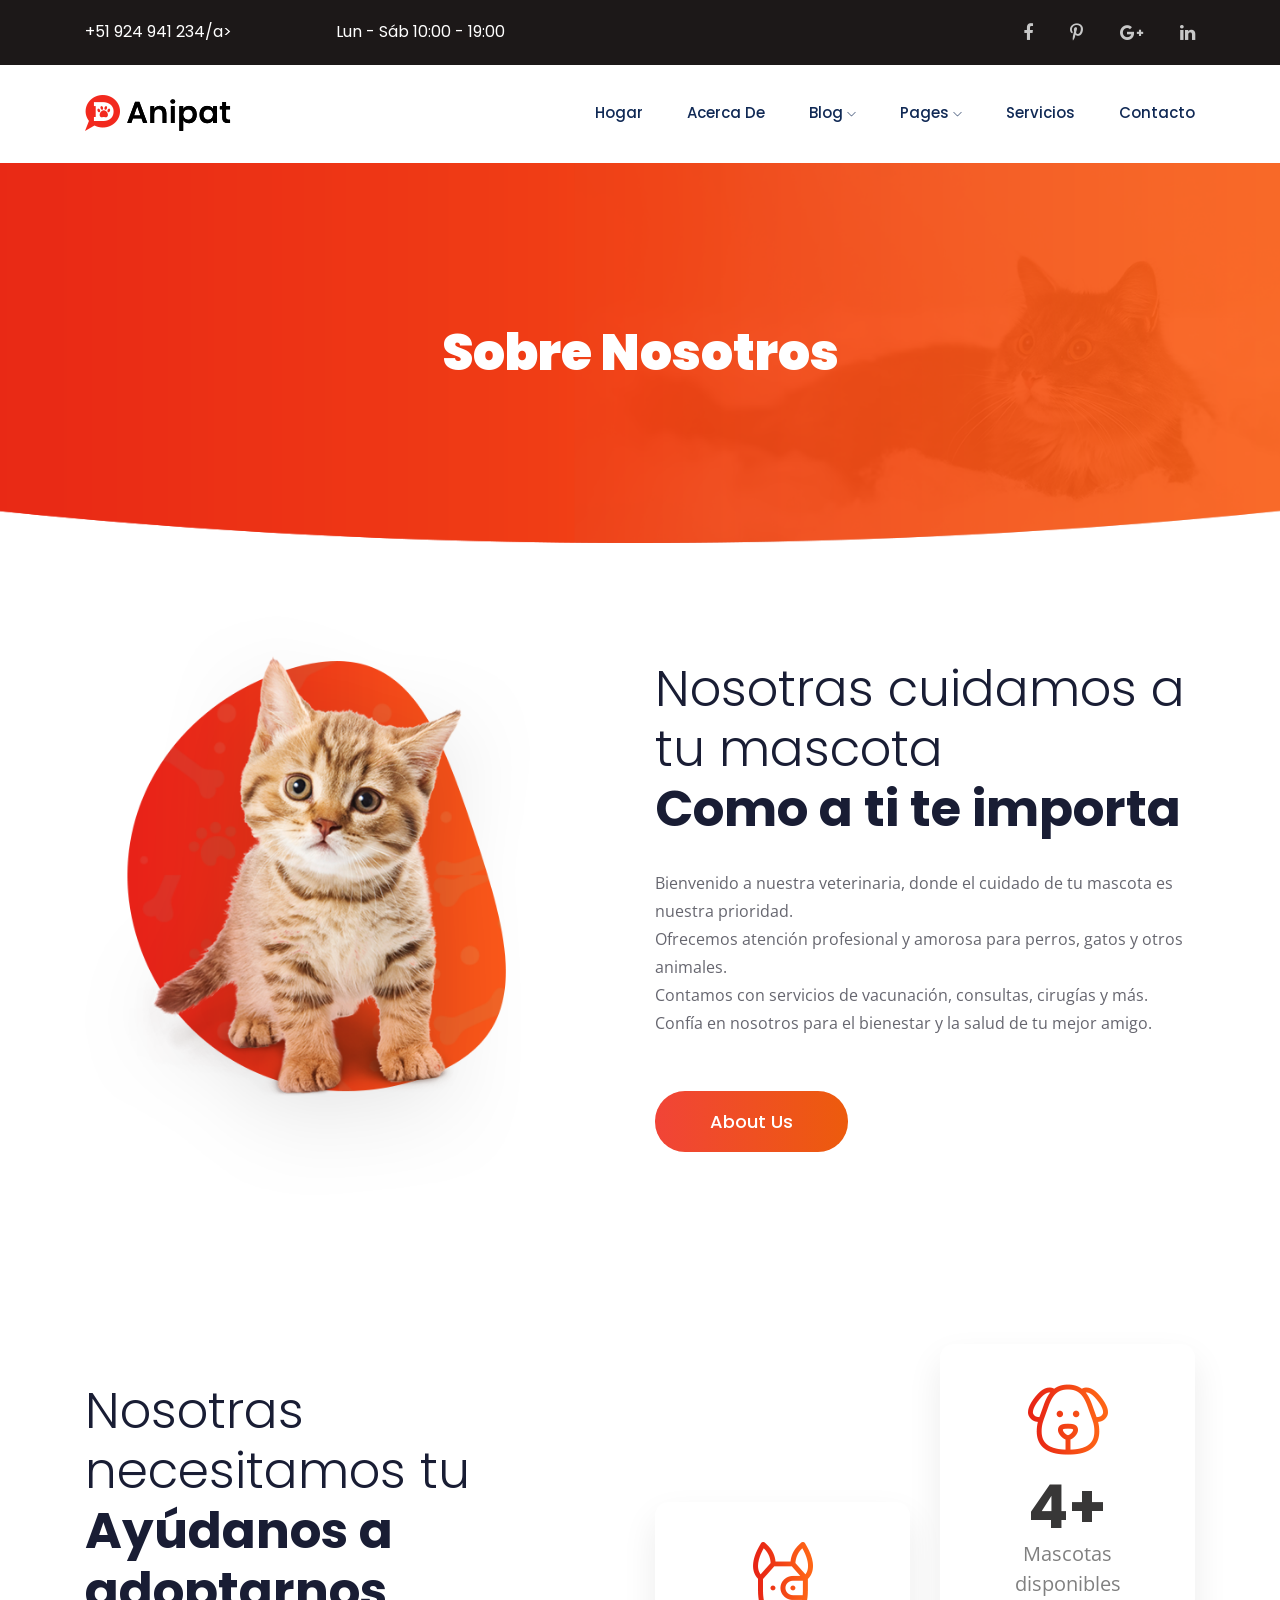
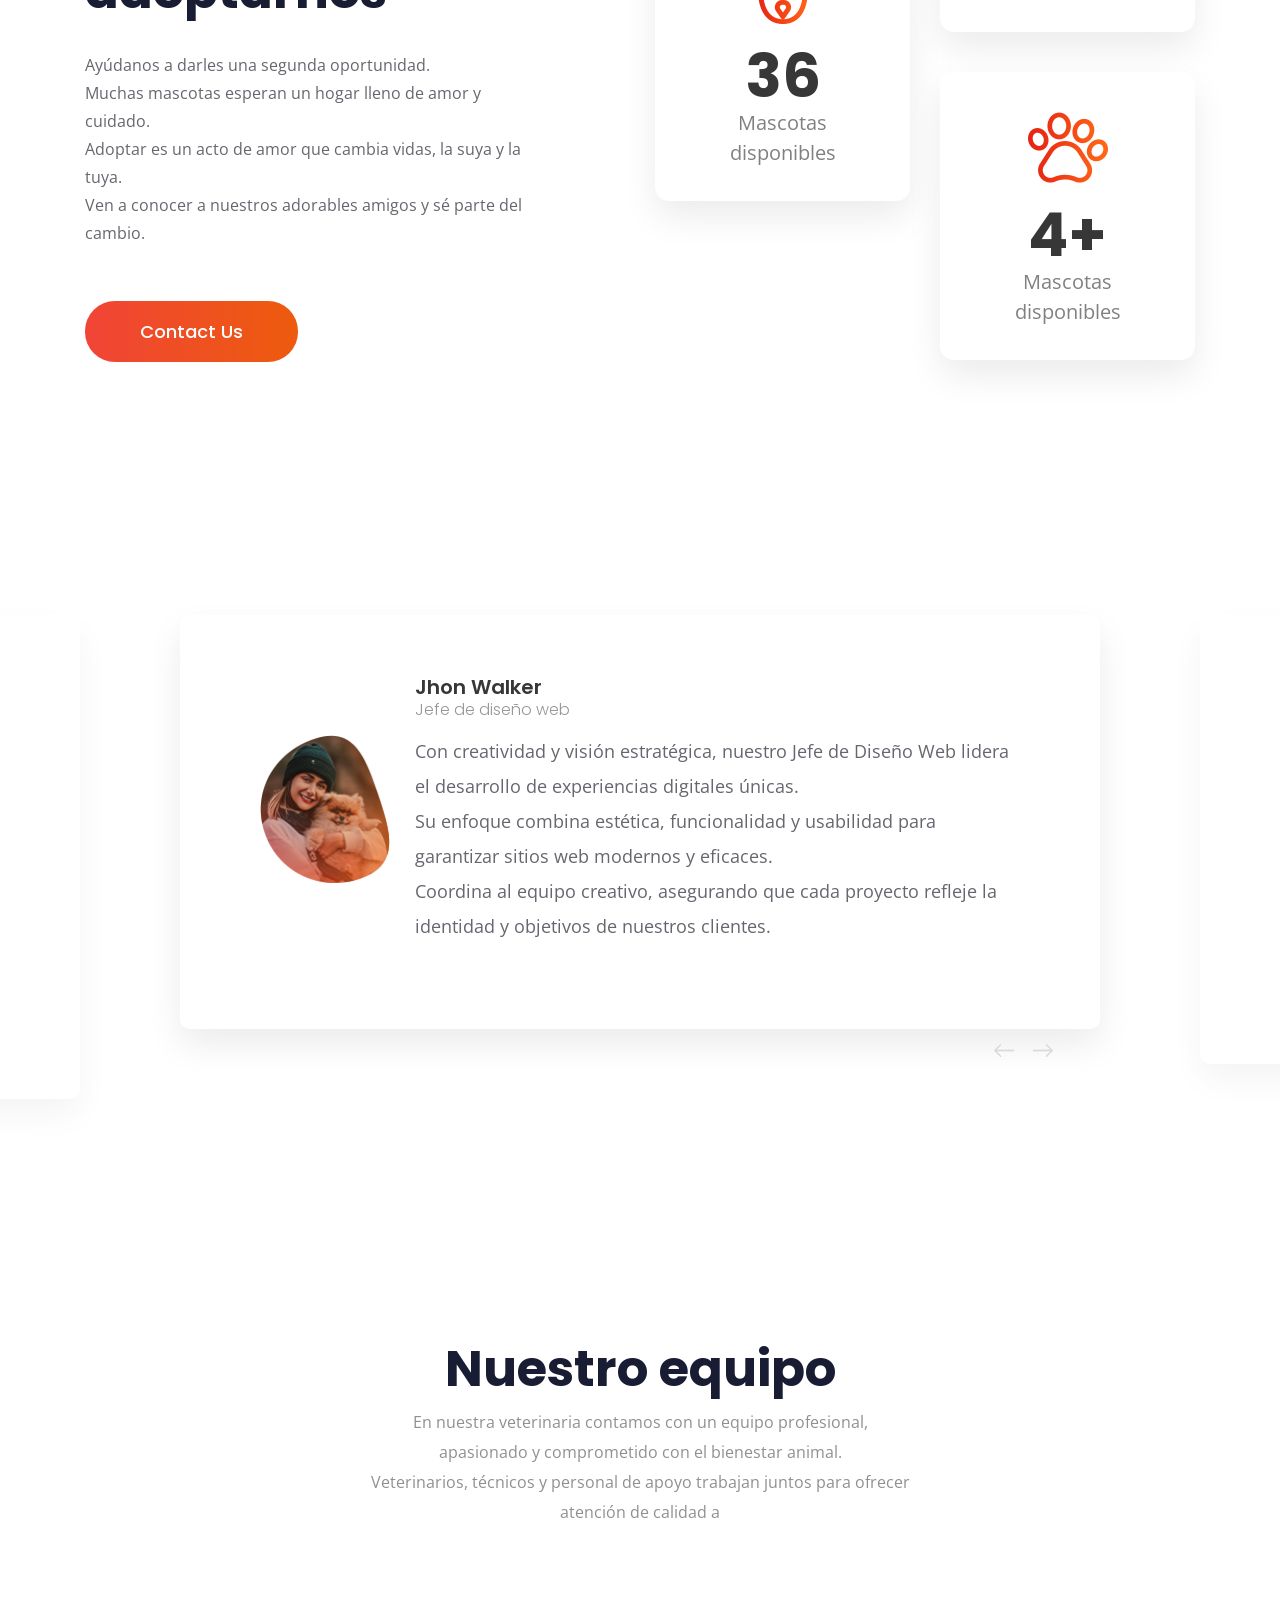
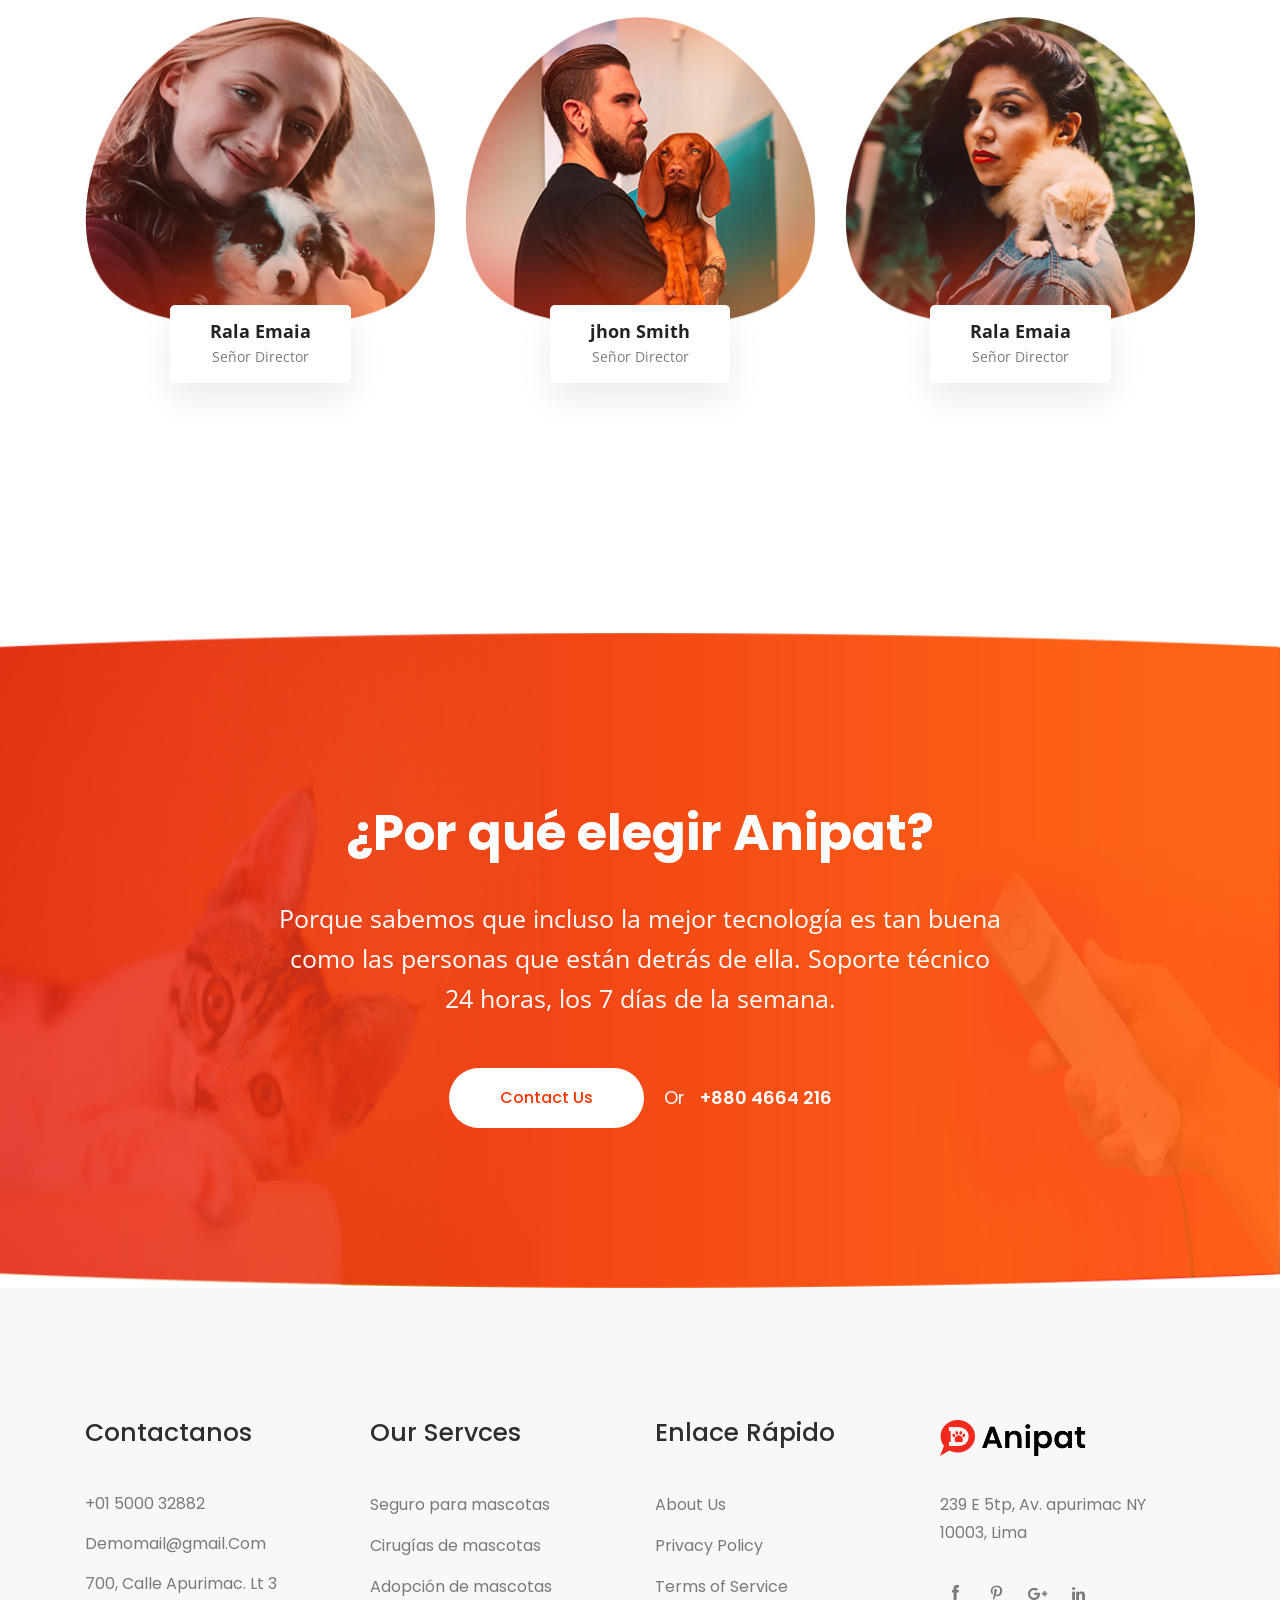
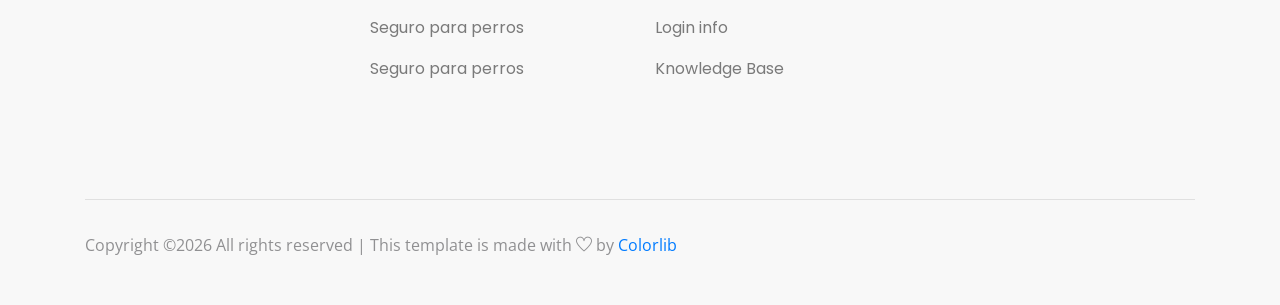
==== commit 17e73331: "actualizado" ====
--- a/about.html
+++ b/about.html
@@ -41,8 +41,8 @@
                         <div class="col-lg-6 col-md-8">
                             <div class="short_contact_list">
                                 <ul>
-                                    <li><a href="#">+880 4664 216</a></li>
-                                    <li><a href="#">Mon - Sat 10:00 - 7:00</a></li>
+                                    <li><a href="#">+51 924 941 234/a></li>
+                                    <li><a href="#">Lun - Sáb 10:00 - 19:00</a></li>
                                 </ul>
                             </div>
                         </div>
@@ -79,22 +79,22 @@
                             <div class="main-menu  d-none d-lg-block">
                                 <nav>
                                     <ul id="navigation">
-                                        <li><a  href="index.html">home</a></li>
-                                        <li><a href="about.html">about</a></li>
+                                        <li><a  href="index.html">hogar</a></li>
+                                        <li><a href="about.html">acerca de</a></li>
                                         <li><a href="#">blog <i class="ti-angle-down"></i></a>
                                             <ul class="submenu">
                                                 <li><a href="blog.html">blog</a></li>
-                                                <li><a href="single-blog.html">single-blog</a></li>
+                                                <li><a href="single-blog.html">blog único</a></li>
                                             </ul>
                                         </li>
                                         <li><a href="#">pages <i class="ti-angle-down"></i></a>
                                             <ul class="submenu">
-                                                <li><a href="elements.html">elements</a></li>
+                                                <li><a href="elements.html">elementos</a></li>
                                                 
                                             </ul>
                                         </li>
-                                        <li><a href="service.html">services</a></li>
-                                        <li><a href="contact.html">Contact</a></li>
+                                        <li><a href="service.html">servicios</a></li>
+                                        <li><a href="contact.html">Contacto</a></li>
                                     </ul>
                                 </nav>
                             </div>
@@ -115,7 +115,7 @@
             <div class="row">
                 <div class="col-lg-12">
                     <div class="bradcam_text text-center">
-                        <h3>About Us</h3>
+                        <h3>Sobre nosotros</h3>
                     </div>
                 </div>
             </div>
@@ -135,10 +135,13 @@
                 <div class="col-lg-6 offset-lg-1 col-md-6">
                     <div class="pet_info">
                         <div class="section_title">
-                            <h3><span>We care your pet </span> <br>
-                                As you care</h3>
-                            <p>Lorem ipsum dolor sit , consectetur adipiscing elit, sed do <br> iusmod tempor incididunt ut labore et dolore magna aliqua. <br> Quis ipsum suspendisse ultrices gravida. Risus commodo <br>
-                                viverra maecenas accumsan.</p>
+                            <h3><span>Nosotras cuidamos a tu mascota </span> <br>
+                                Como a ti te importa</h3>
+                                <p>Bienvenido a nuestra veterinaria, donde el cuidado de tu mascota es nuestra prioridad. <br>
+                                    Ofrecemos atención profesional y amorosa para perros, gatos y otros animales. <br>
+                                    Contamos con servicios de vacunación, consultas, cirugías y más. <br>
+                                    Confía en nosotros para el bienestar y la salud de tu mejor amigo.</p>
+                                    
                             <a href="about.html" class="boxed-btn3">About Us</a>
                         </div>
                     </div>
@@ -155,9 +158,13 @@
                 <div class="col-lg-5">
                     <div class="adapt_help">
                         <div class="section_title">
-                            <h3><span>We need your</span>
-                                help Adopt Us</h3>
-                            <p>Lorem ipsum dolor sit , consectetur adipiscing elit, sed do iusmod tempor incididunt ut labore et dolore magna aliqua. Quis ipsum suspendisse ultrices.</p>
+                            <h3><span>Nosotras necesitamos tu</span>
+                                Ayúdanos a adoptarnos</h3>
+                                <p>Ayúdanos a darles una segunda oportunidad. <br>
+                                    Muchas mascotas esperan un hogar lleno de amor y cuidado. <br>
+                                    Adoptar es un acto de amor que cambia vidas, la suya y la tuya. <br>
+                                    Ven a conocer a nuestros adorables amigos y sé parte del cambio.</p>
+                                    
                             <a href="contact.html" class="boxed-btn3">Contact Us</a>
                         </div>
                     </div>
@@ -170,7 +177,7 @@
                                     <img src="img/adapt_icon/1.png" alt="">
                                     <div class="adapt_content">
                                         <h3 class="counter">452</h3>
-                                        <p>Pets Available</p>
+                                        <p>Mascotas disponibles</p>
                                     </div>
                                 </div>
                             </div>
@@ -179,14 +186,14 @@
                                     <img src="img/adapt_icon/3.png" alt="">
                                     <div class="adapt_content">
                                         <h3><span class="counter">52</span>+</h3>
-                                        <p>Pets Available</p>
+                                        <p>Mascotas disponibles</p>
                                     </div>
                                 </div>
                                 <div class="single_adapt text-center">
                                     <img src="img/adapt_icon/2.png" alt="">
                                     <div class="adapt_content">
                                         <h3><span class="counter">52</span>+</h3>
-                                        <p>Pets Available</p>
+                                        <p>Mascotas disponibles</p>
                                     </div>
                                 </div>
                             </div>
@@ -211,8 +218,11 @@
                                 </div>
                                 <div class="test_content">
                                     <h4>Jhon Walker</h4>
-                                    <span>Head of web design</span>
-                                    <p>Lorem ipsum dolor sit amet, consectetur adipisicing elit, sed do eiusmod tempor incididunt ut labore et dolore magna aliqua. Ut enim ad minim veniam, quis nostrud exerci.</p>
+                                    <span>Jefe de diseño web</span>
+                                    <p>Con creatividad y visión estratégica, nuestro Jefe de Diseño Web lidera el desarrollo de experiencias digitales únicas. <br>
+                                        Su enfoque combina estética, funcionalidad y usabilidad para garantizar sitios web modernos y eficaces. <br>
+                                        Coordina al equipo creativo, asegurando que cada proyecto refleje la identidad y objetivos de nuestros clientes. <br>
+                                        
                                 </div>
                             </div>
                         </div>
@@ -223,8 +233,11 @@
                                 </div>
                                 <div class="test_content">
                                     <h4>Jhon Walker</h4>
-                                    <span>Head of web design</span>
-                                    <p>Lorem ipsum dolor sit amet, consectetur adipisicing elit, sed do eiusmod tempor incididunt ut labore et dolore magna aliqua. Ut enim ad minim veniam, quis nostrud exerci.</p>
+                                    <span>Jefe de diseño web</span>
+                                    <p>L<p>Con creatividad y visión estratégica, nuestro Jefe de Diseño Web lidera el desarrollo de experiencias digitales únicas. <br>
+                                        Su enfoque combina estética, funcionalidad y usabilidad para garantizar sitios web modernos y eficaces. <br>
+                                        Coordina al equipo creativo, asegurando que cada proyecto refleje la identidad y objetivos de nuestros clientes. <br>
+                                        
                                 </div>
                             </div>
                         </div>
@@ -235,8 +248,12 @@
                                 </div>
                                 <div class="test_content">
                                     <h4>Jhon Walker</h4>
-                                    <span>Head of web design</span>
-                                    <p>Lorem ipsum dolor sit amet, consectetur adipisicing elit, sed do eiusmod tempor incididunt ut labore et dolore magna aliqua. Ut enim ad minim veniam, quis nostrud exerci.</p>
+                                    <span>Jefe de diseño web</span>
+                                    <p>Con creatividad y visión estratégica, nuestro Jefe de Diseño Web lidera el desarrollo de experiencias digitales únicas. <br>
+                                        Su enfoque combina estética, funcionalidad y usabilidad para garantizar sitios web modernos y eficaces. <br>
+                                        Coordina al equipo creativo, asegurando que cada proyecto refleje la identidad y objetivos de nuestros clientes. <br>
+                                        Su pasión por la innovación impulsa nuestro crecimiento en el mundo digital.</p>
+                                        
                                 </div>
                             </div>
                         </div>
@@ -254,8 +271,10 @@
             <div class="row justify-content-center ">
                 <div class="col-lg-6 col-md-10">
                     <div class="section_title text-center mb-95">
-                        <h3>Our Team</h3>
-                        <p>Lorem ipsum dolor sit amet, consectetur adipiscing elit, sed do eiusmod tempor incididunt ut labore et dolore magna.</p>
+                        <h3>Nuestro equipo</h3>
+                        <p>En nuestra veterinaria contamos con un equipo profesional, apasionado y comprometido con el bienestar animal. <br>
+                            Veterinarios, técnicos y personal de apoyo trabajan juntos para ofrecer atención de calidad a
+                            
                     </div>
                 </div>
             </div>
@@ -268,7 +287,7 @@
                         <div class="member_name text-center">
                             <div class="mamber_inner">
                                 <h4>Rala Emaia</h4>
-                                <p>Senior Director</p>
+                                <p>Señor Director</p>
                             </div>
                         </div>
                     </div>
@@ -281,7 +300,7 @@
                         <div class="member_name text-center">
                             <div class="mamber_inner">
                                 <h4>jhon Smith</h4>
-                                <p>Senior Director</p>
+                                <p>Señor Director</p>
                             </div>
                         </div>
                     </div>
@@ -294,7 +313,7 @@
                         <div class="member_name text-center">
                             <div class="mamber_inner">
                                 <h4>Rala Emaia</h4>
-                                <p>Senior Director</p>
+                                <p>Señor Director</p>
                             </div>
                         </div>
                     </div>
@@ -310,8 +329,8 @@
                 <div class="col-lg-8">
                     <div class="contact_text text-center">
                         <div class="section_title text-center">
-                            <h3>Why go with Anipat?</h3>
-                            <p>Because we know that even the best technology is only as good as the people behind it. 24/7 tech support.</p>
+                            <h3>¿Por qué elegir Anipat?</h3>
+                            <p>Porque sabemos que incluso la mejor tecnología es tan buena como las personas que están detrás de ella. Soporte técnico 24 horas, los 7 días de la semana.</p>
                         </div>
                         <div class="contact_btn d-flex align-items-center justify-content-center">
                             <a href="contact.html" class="boxed-btn4">Contact Us</a>
@@ -331,12 +350,12 @@
                     <div class="col-xl-3 col-md-6 col-lg-3">
                         <div class="footer_widget">
                             <h3 class="footer_title">
-                                Contact Us
+                                Contactanos
                             </h3>
                             <ul class="address_line">
-                                <li>+555 0000 565</li>
+                                <li>+01 5000 32882</li>
                                 <li><a href="#">Demomail@gmail.Com</a></li>
-                                <li>700, Green Lane, New York, USA</li>
+                                <li>700, Calle Apurimac. Lt 3</li>
                             </ul>
                         </div>
                     </div>
@@ -346,18 +365,18 @@
                                 Our Servces
                             </h3>
                             <ul class="links">
-                                <li><a href="#">Pet Insurance</a></li>
-                                <li><a href="#">Pet surgeries </a></li>
-                                <li><a href="#">Pet Adoption</a></li>
-                                <li><a href="#">Dog Insurance</a></li>
-                                <li><a href="#">Dog Insurance</a></li>
+                                <li><a href="#">Seguro para mascotas</a></li>
+                                <li><a href="#">Cirugías de mascotas </a></li>
+                                <li><a href="#">Adopción de mascotas</a></li>
+                                <li><a href="#">Seguro para perros</a></li>
+                                <li><a href="#">Seguro para perros</a></li>
                             </ul>
                         </div>
                     </div>
                     <div class="col-xl-3  col-md-6 col-lg-3">
                         <div class="footer_widget">
                             <h3 class="footer_title">
-                                Quick Link
+                                Enlace rápido
                             </h3>
                             <ul class="links">
                                 <li><a href="#">About Us</a></li>
@@ -375,8 +394,8 @@
                                     <img src="img/logo.png" alt="">
                                 </a>
                             </div>
-                            <p class="address_text">239 E 5th St, New York 
-                                NY 10003, USA
+                            <p class="address_text">239 E 5tp, Av. apurimac 
+                                NY 10003, Lima
                             </p>
                             <div class="socail_links">
                                 <ul>
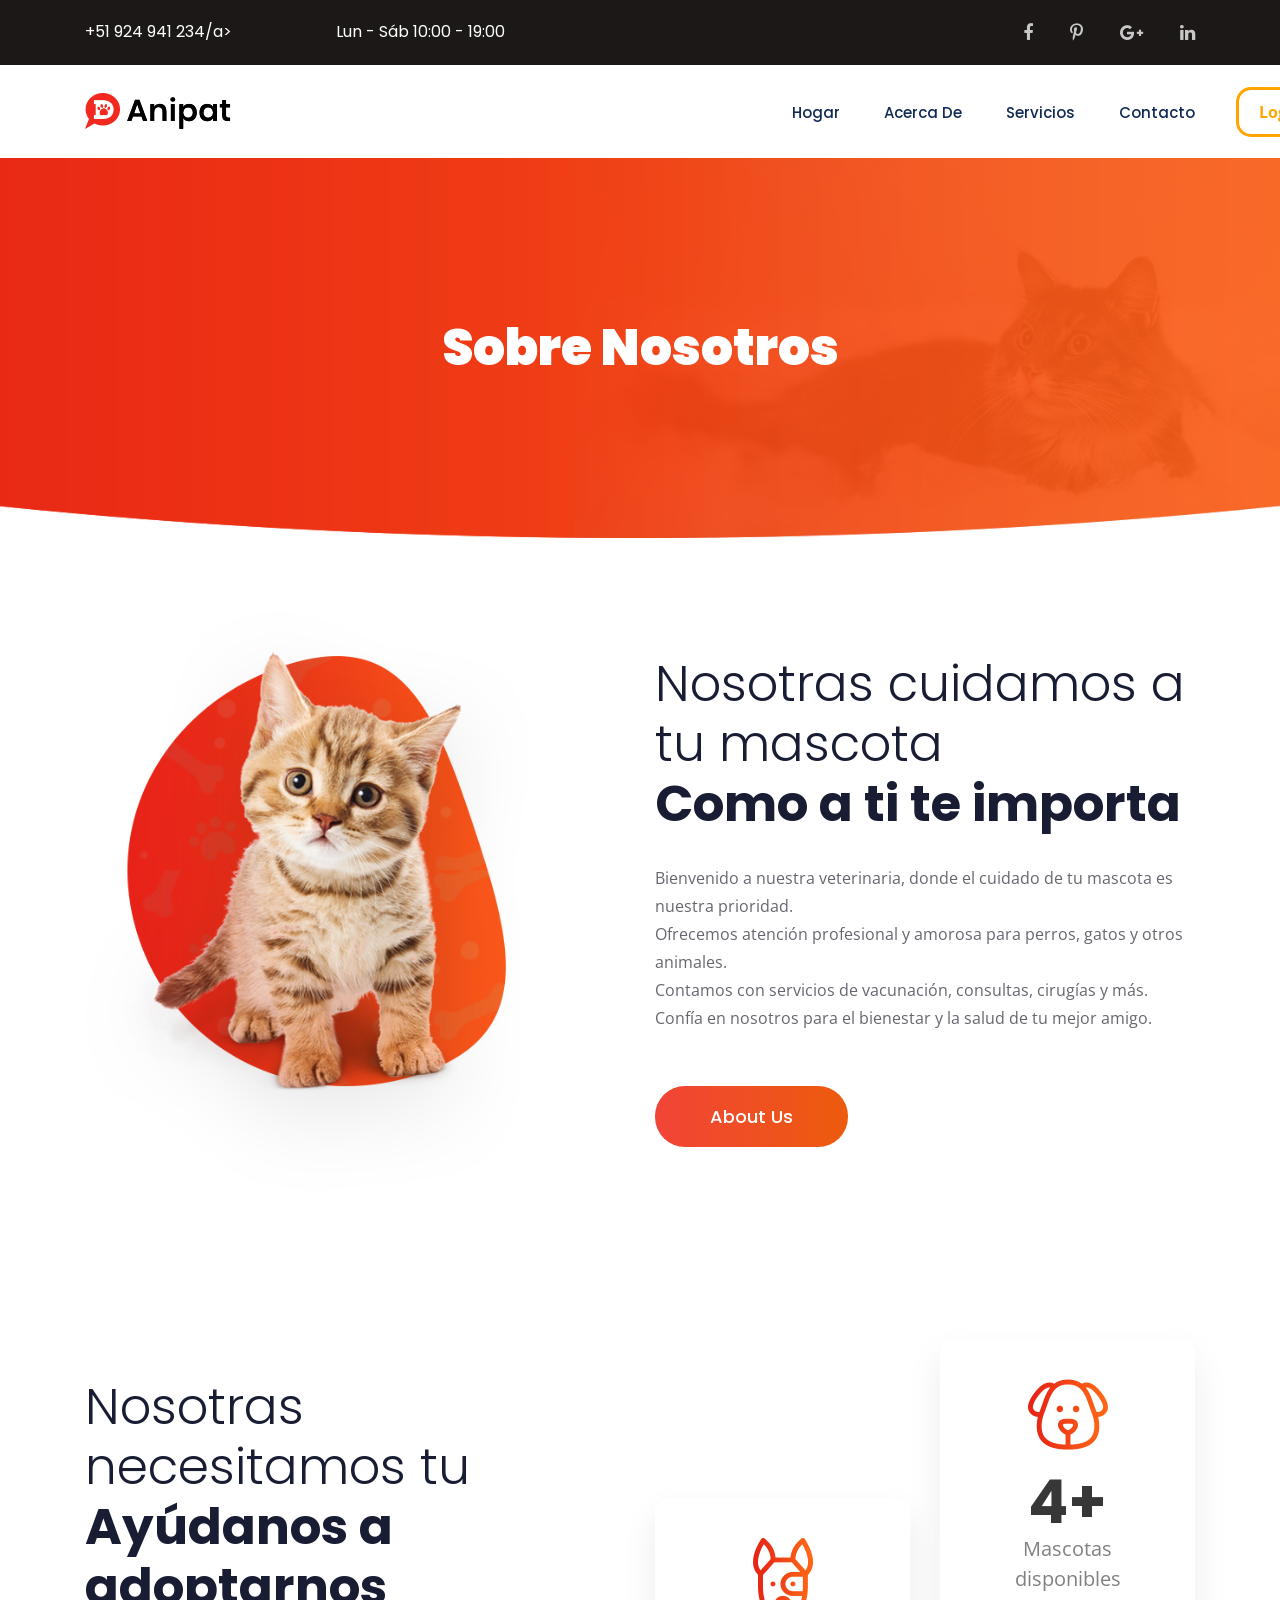
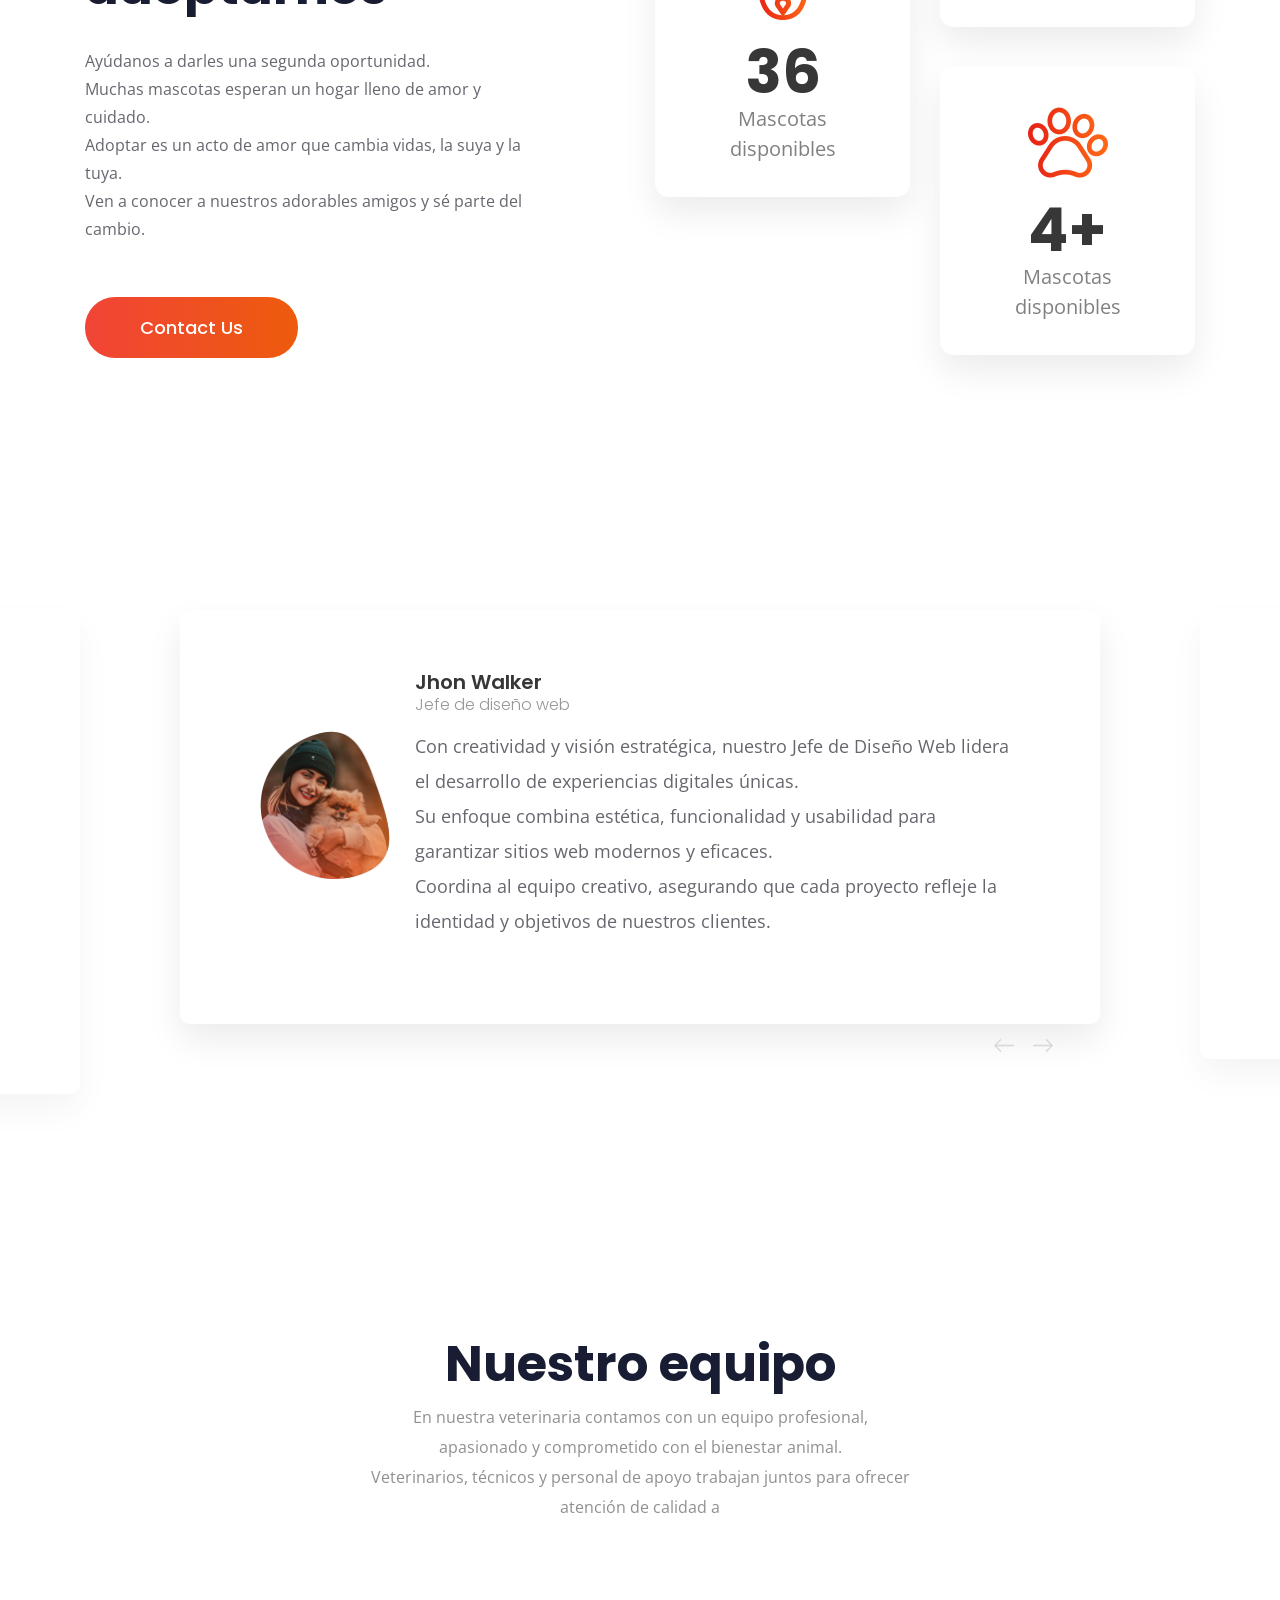
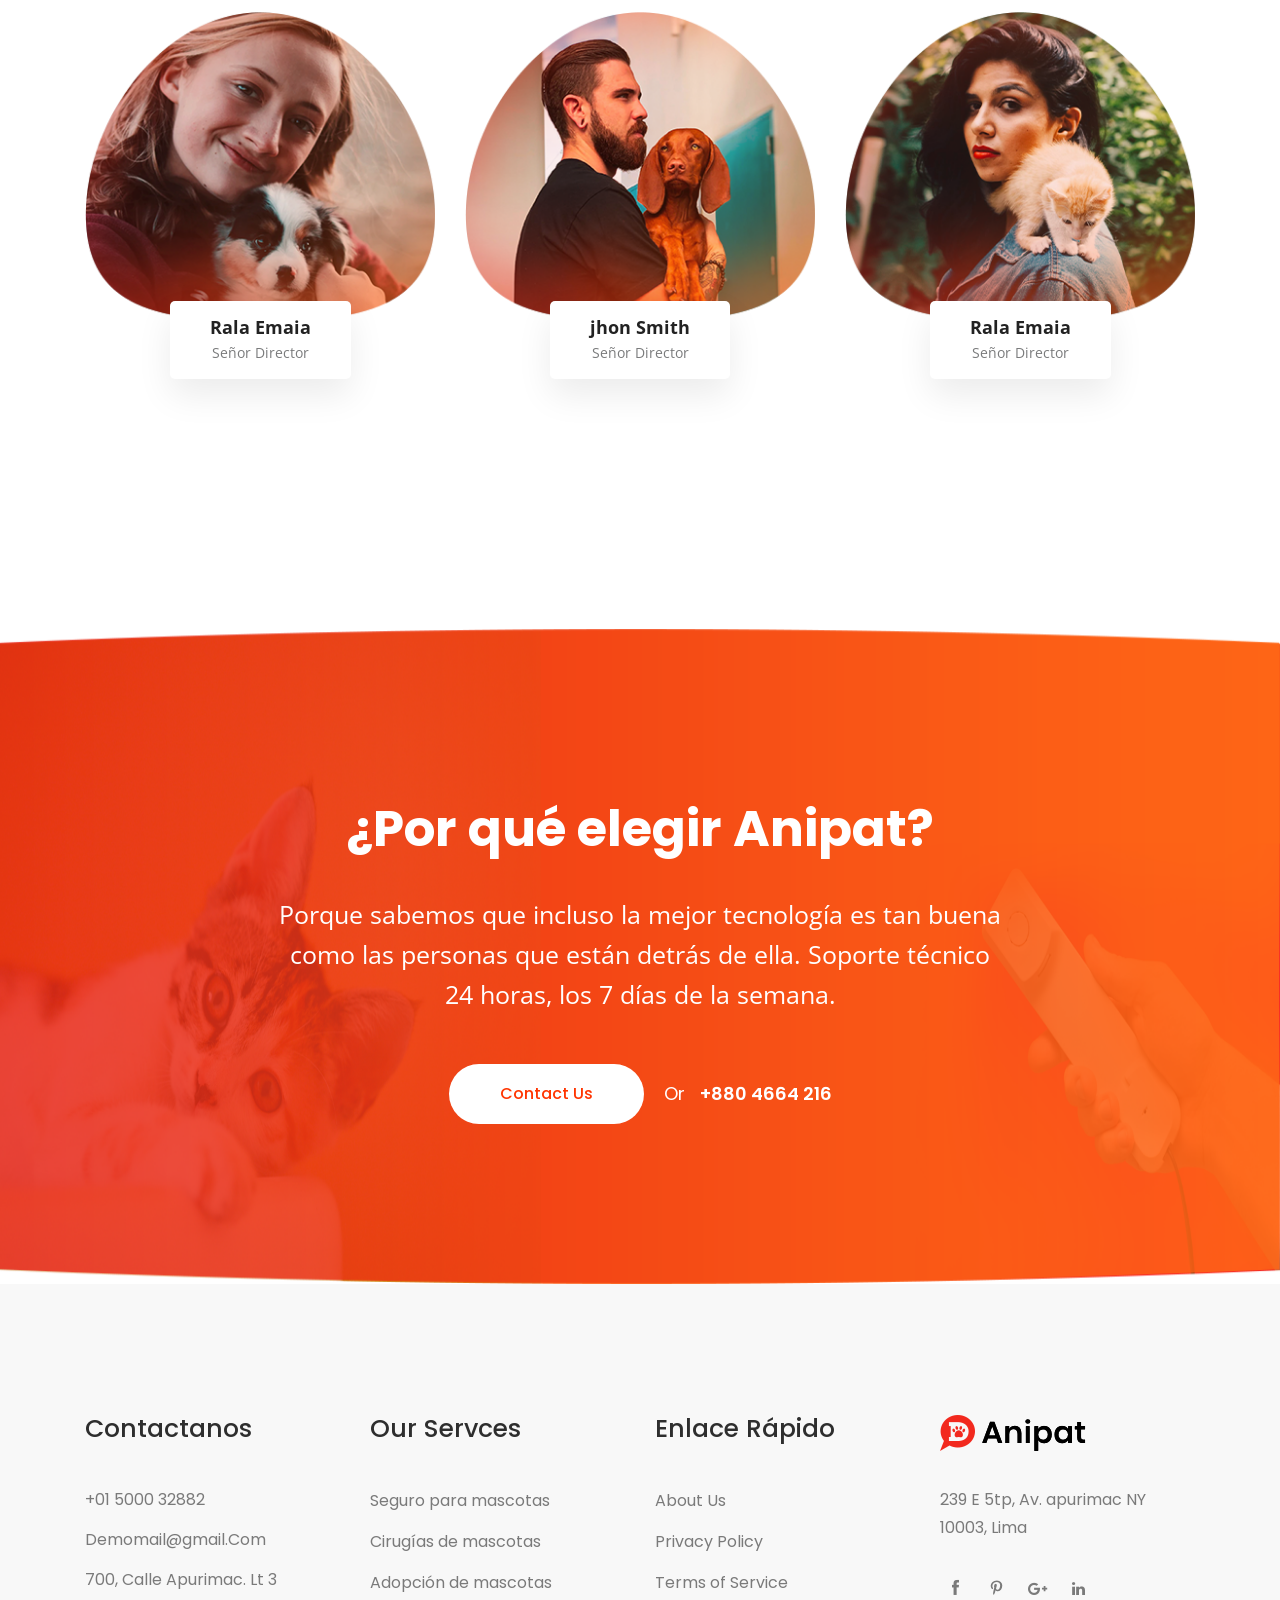
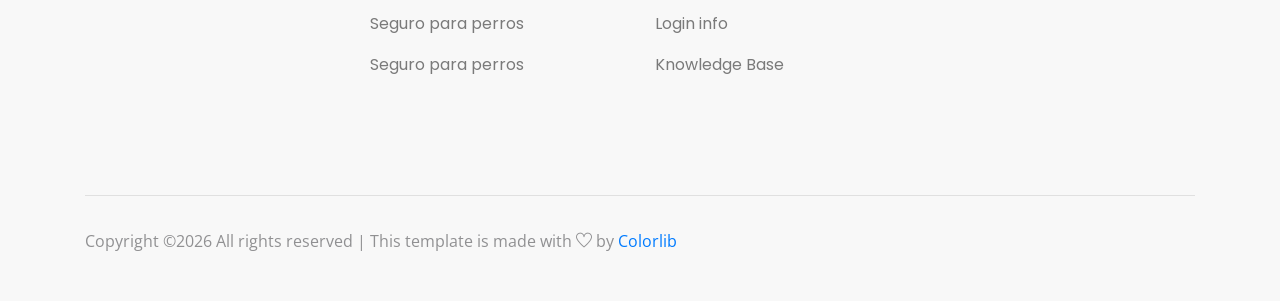
==== commit 57f550c9: "avance" ====
--- a/about.html
+++ b/about.html
@@ -81,21 +81,13 @@
                                     <ul id="navigation">
                                         <li><a  href="index.html">hogar</a></li>
                                         <li><a href="about.html">acerca de</a></li>
-                                        <li><a href="#">blog <i class="ti-angle-down"></i></a>
-                                            <ul class="submenu">
-                                                <li><a href="blog.html">blog</a></li>
-                                                <li><a href="single-blog.html">blog único</a></li>
-                                            </ul>
-                                        </li>
-                                        <li><a href="#">pages <i class="ti-angle-down"></i></a>
-                                            <ul class="submenu">
-                                                <li><a href="elements.html">elementos</a></li>
-                                                
-                                            </ul>
-                                        </li>
                                         <li><a href="service.html">servicios</a></li>
                                         <li><a href="contact.html">Contacto</a></li>
                                     </ul>
+
+                                    <div>
+                                        <a class="login" href="../gestion/Login.html">Login</a>
+                                    </div>
                                 </nav>
                             </div>
                         </div>
--- a/css/style.css
+++ b/css/style.css
@@ -1665,9 +1665,9 @@
     position: absolute;
     right: 0;
     bottom: 0;
-    border-top: 15px solid+    border-top: 15px solid
  #ffffff;
-    border-left: 15px solid+    border-left: 15px solid
  #ffffff;
     top: auto;
     width: 50%;
@@ -6556,4 +6556,25 @@
   font-size: 12px;
 }
 
-/*# sourceMappingURL=style.css.map */+/*# sourceMappingURL=style.css.map */
+
+a.login {
+  display: flex;
+  padding: 10px 20px;
+  border: 3px solid orange;
+  border-radius: 15px;
+  color: orange;
+  text-decoration: none;
+  font-weight: bold;
+  transition: all 0.3s ease;
+  margin-left: 105%;
+  margin-top: -9%;
+  margin-bottom: 20px;
+  width: 10%;
+  text-align: center;
+}
+
+a.login:hover {
+  background-color: orange;
+  color: white;
+}
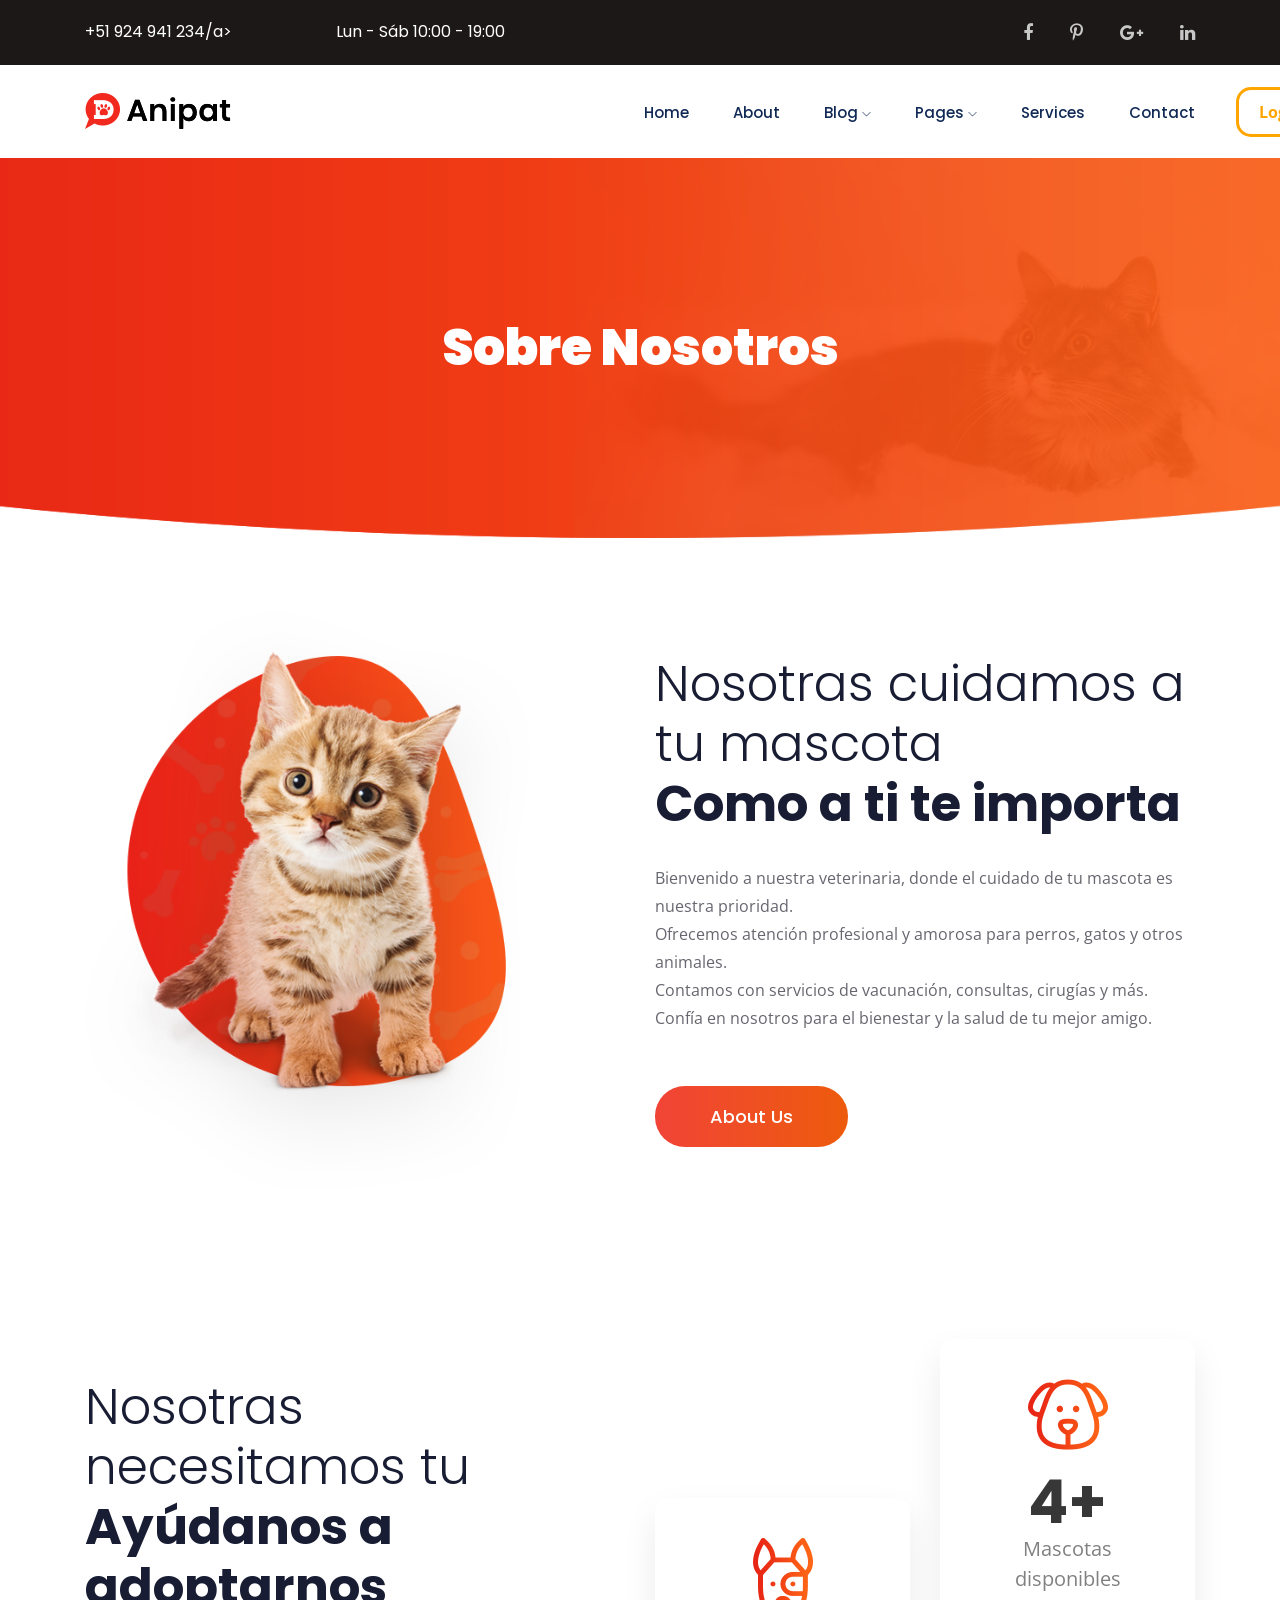
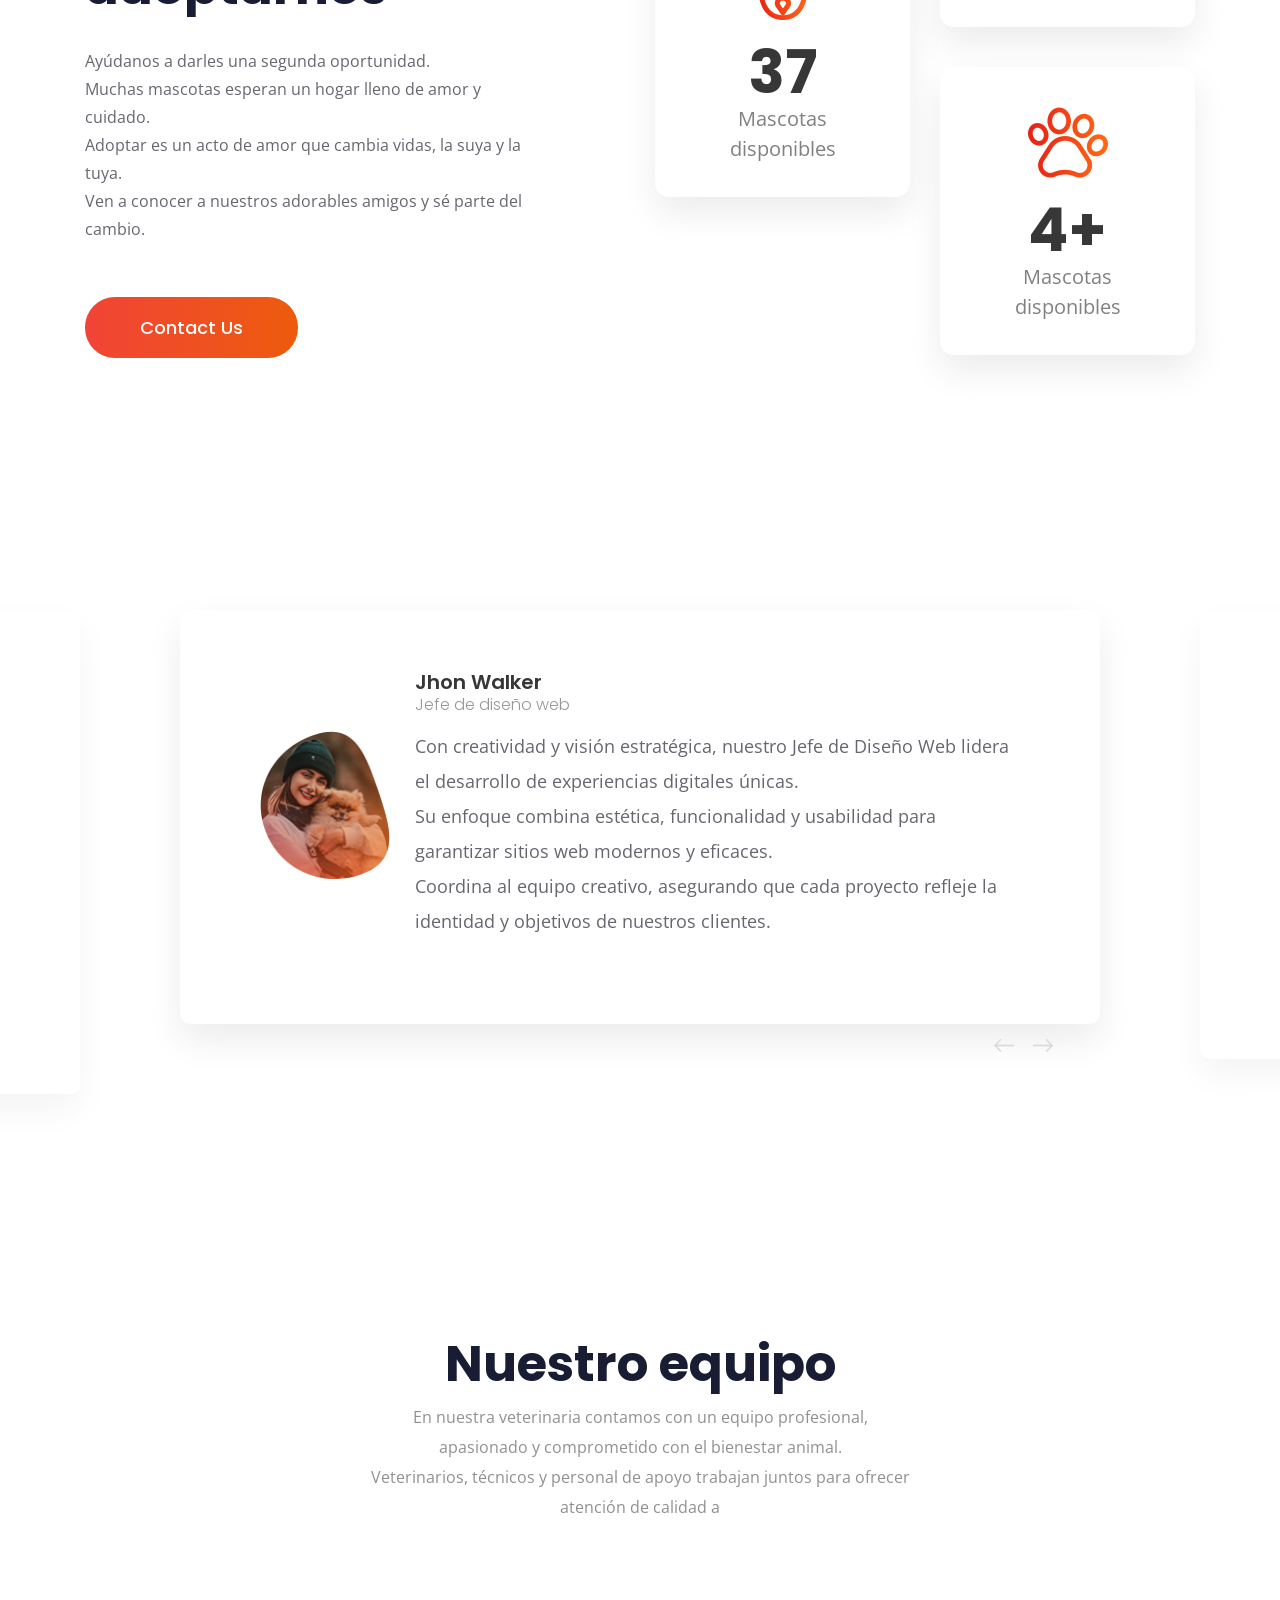
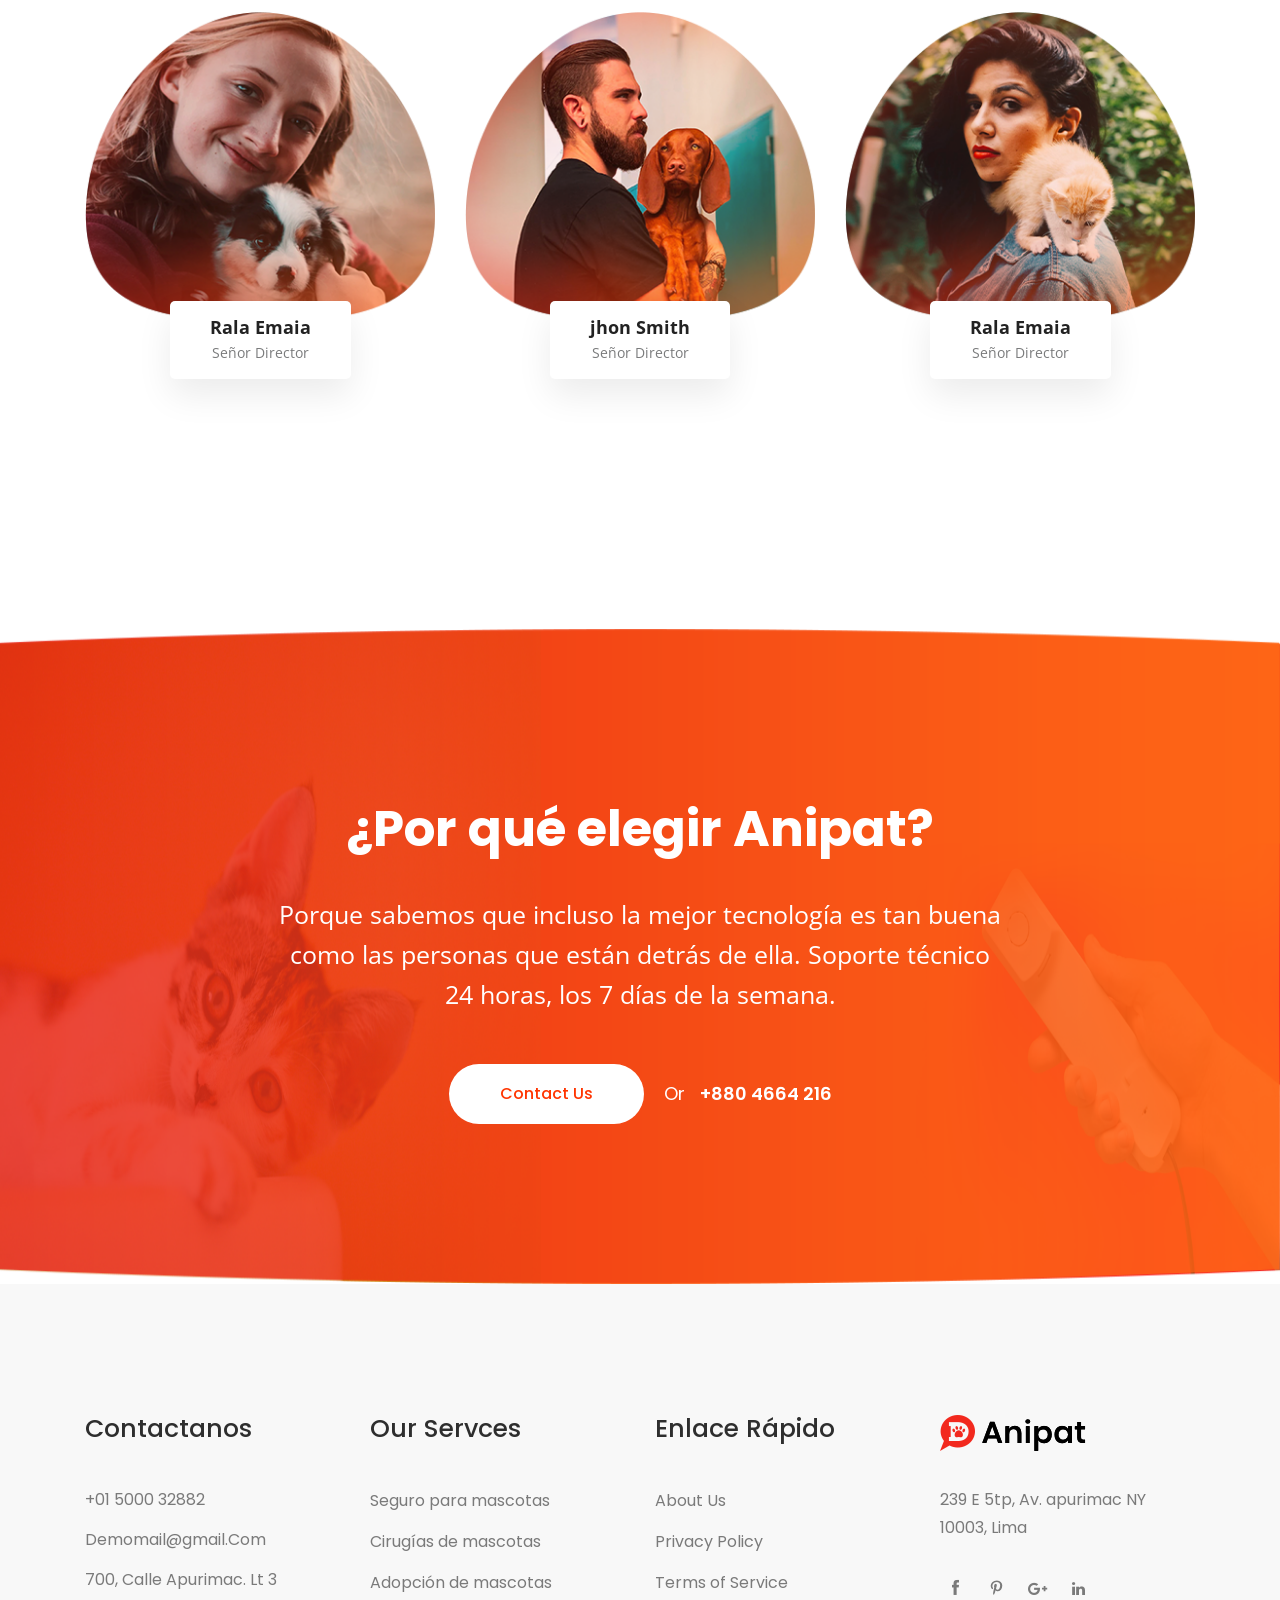
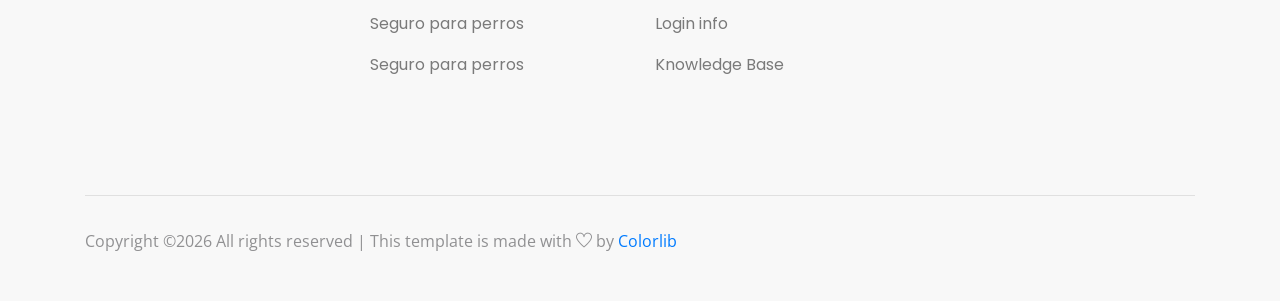
==== commit a3f66a4e: "terminado" ====
--- a/about.html
+++ b/about.html
@@ -79,10 +79,22 @@
                             <div class="main-menu  d-none d-lg-block">
                                 <nav>
                                     <ul id="navigation">
-                                        <li><a  href="index.html">hogar</a></li>
-                                        <li><a href="about.html">acerca de</a></li>
-                                        <li><a href="service.html">servicios</a></li>
-                                        <li><a href="contact.html">Contacto</a></li>
+                                        <li><a  href="index.html">home</a></li>
+                                        <li><a href="about.html">about</a></li>
+                                        <li><a href="#">blog <i class="ti-angle-down"></i></a>
+                                            <ul class="submenu">
+                                                <li><a href="blog.html">blog</a></li>
+                                                <li><a href="single-blog.html">single-blog</a></li>
+                                            </ul>
+                                        </li>
+                                        <li><a href="#">pages <i class="ti-angle-down"></i></a>
+                                            <ul class="submenu">
+                                                <li><a href="elements.html">elements</a></li>
+                                                
+                                            </ul>
+                                        </li>
+                                        <li><a href="service.html">services</a></li>
+                                        <li><a href="contact.html">Contact</a></li>
                                     </ul>
 
                                     <div>
